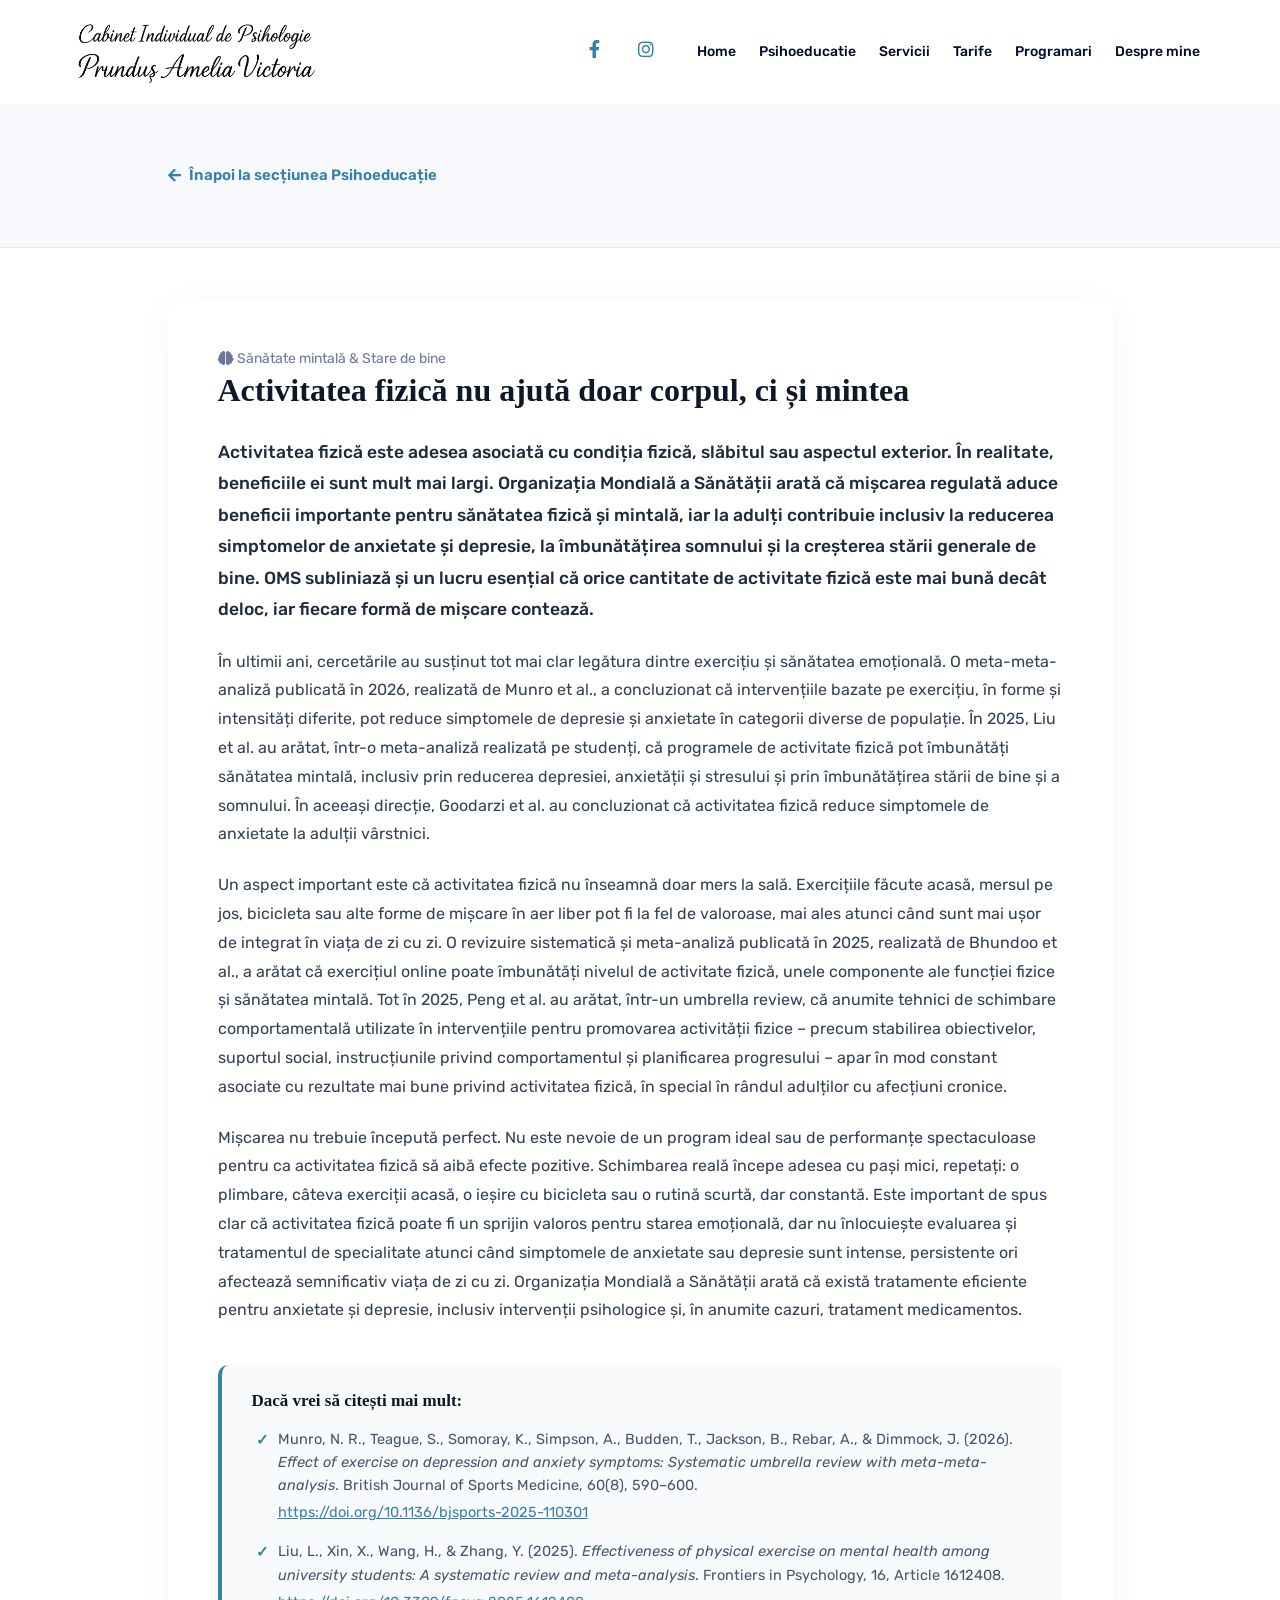
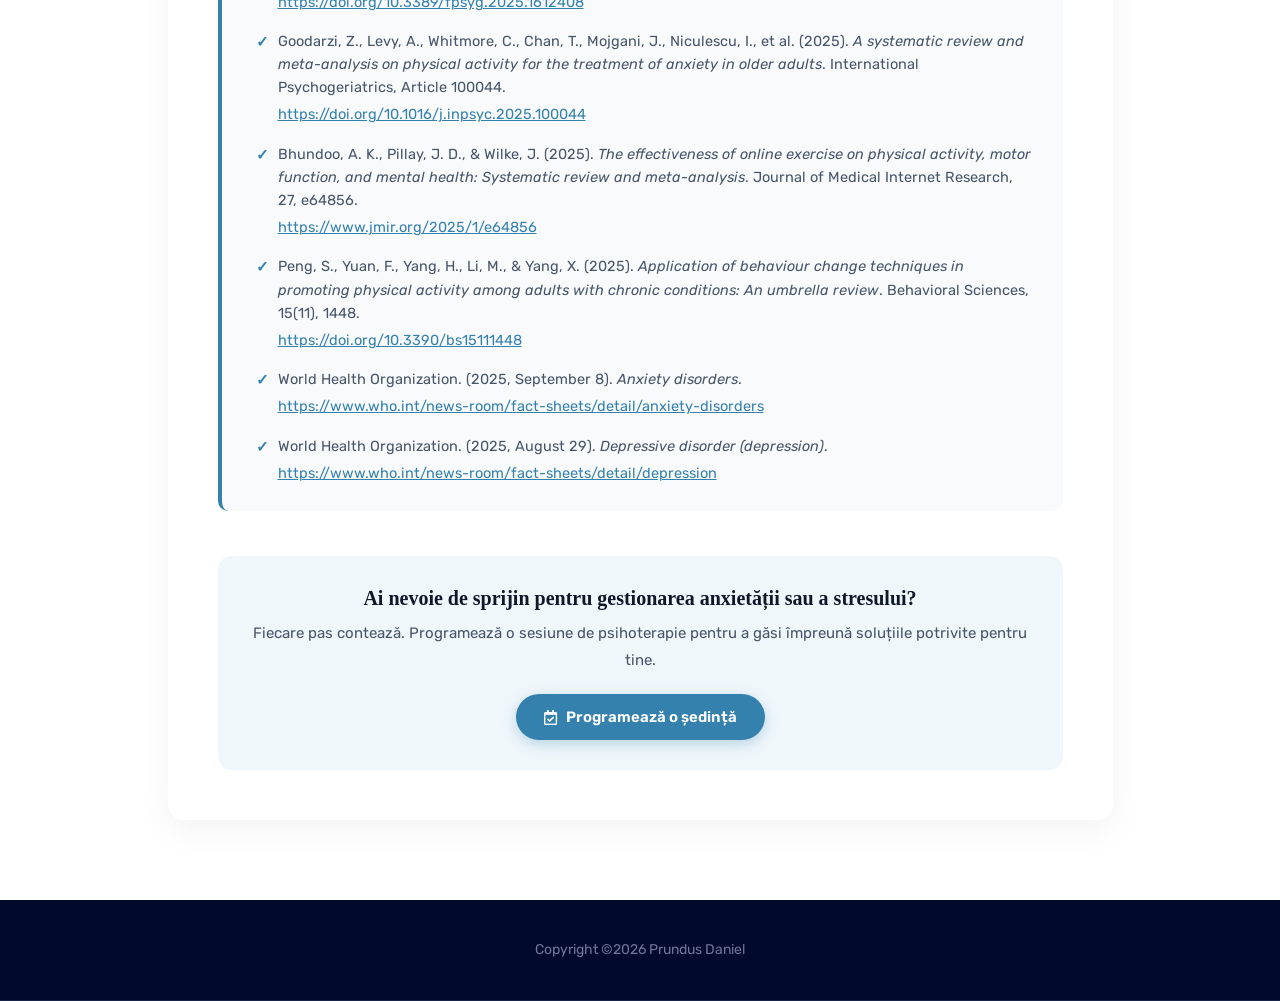
==== articol-activitatea-fizica.html @ 0ce9a69b "Update Psihoeducatie: replace placeholder articles with new article summary and create full article " ====
<!DOCTYPE html>
<html class="js_active vc_desktop vc_transform vc_transform" lang="ro">

<head>
  <meta charset="utf-8" />
  <meta content="width=device-width, initial-scale=1" name="viewport" />
  <title>Activitatea fizică nu ajută doar corpul, ci și mintea | Prunduș Amelia</title>
  <meta name="description" content="Află cum activitatea fizică susține sănătatea mintală, reducând anxietatea și depresia conform celor mai recente cercetări și recomandărilor OMS." />

  <link href="https://fonts.googleapis.com/css2?family=Dancing+Script:wght@400;500;600;700&family=Rubik:wght@400;500;600;700&display=swap" rel="stylesheet" />
  <link href="css/bootstrap.min.css" media="all" rel="stylesheet" type="text/css" />
  <link href="https://cdnjs.cloudflare.com/ajax/libs/font-awesome/5.15.4/css/all.min.css" media="all" rel="stylesheet" type="text/css" />
  <link href="css/default.css" media="all" rel="stylesheet" type="text/css" />
  <link href="css/main.css" media="all" rel="stylesheet" type="text/css" />
  <link href="css/style.css" media="all" rel="stylesheet" type="text/css" />
  <link href="css/responsive.css" media="all" rel="stylesheet" type="text/css" />
  <link href="css/custom.css" media="all" rel="stylesheet" type="text/css" />

  <style>
    .article-page-header {
      background: #f7f9fc;
      padding: 60px 0 40px 0;
      border-bottom: 1px solid #e2e8f0;
    }
    .article-back-link {
      display: inline-flex;
      align-items: center;
      gap: 8px;
      color: #3481ad;
      font-weight: 600;
      font-size: 15px;
      margin-bottom: 20px;
      text-decoration: none;
      transition: color 0.2s ease;
    }
    .article-back-link:hover {
      color: #205574;
      text-decoration: underline;
    }
    .article-single-card {
      background: #ffffff;
      border-radius: 16px;
      padding: 50px;
      box-shadow: 0 10px 35px rgba(0, 0, 0, 0.05);
      margin: 50px 0 80px 0;
    }
    .article-single-title {
      font-size: 32px;
      font-weight: 700;
      color: #0f172a;
      line-height: 1.35;
      margin-bottom: 25px;
    }
    .article-content p {
      font-size: 16px;
      line-height: 1.8;
      color: #334155;
      margin-bottom: 22px;
    }
    .article-content .article-lead {
      font-size: 17.5px;
      font-weight: 500;
      color: #1e293b;
      line-height: 1.8;
    }
    .article-references-box {
      margin-top: 40px;
      padding: 26px 30px;
      background: #f8fafc;
      border-left: 4px solid #3481ad;
      border-radius: 10px;
    }
    .article-references-box h5 {
      font-size: 17px;
      font-weight: 700;
      color: #0f172a;
      margin-bottom: 16px;
    }
    .article-references-box ul {
      list-style: none;
      padding-left: 0;
      margin: 0;
    }
    .article-references-box li {
      position: relative;
      padding-left: 26px;
      margin-bottom: 16px;
      font-size: 14.5px;
      line-height: 1.6;
      color: #475569;
    }
    .article-references-box li:last-child {
      margin-bottom: 0;
    }
    .article-references-box li::before {
      content: "✓";
      position: absolute;
      left: 4px;
      top: 0;
      color: #3481ad;
      font-weight: 700;
      font-size: 15px;
    }
    .article-references-box a {
      color: #3481ad;
      word-break: break-all;
      text-decoration: underline;
      display: block;
      margin-top: 4px;
    }
    .article-references-box a:hover {
      color: #205574;
    }
    .article-cta-box {
      margin-top: 45px;
      padding: 30px;
      background: #f0f7fb;
      border-radius: 14px;
      text-align: center;
    }
    .article-cta-box h4 {
      font-size: 20px;
      font-weight: 700;
      color: #0f172a;
      margin-bottom: 10px;
    }
    .article-cta-box p {
      font-size: 15px;
      color: #475569;
      margin-bottom: 20px;
    }
    @media (max-width: 767px) {
      .article-single-card {
        padding: 28px 20px;
        margin: 30px 0 50px 0;
      }
      .article-single-title {
        font-size: 24px;
      }
      .article-content p {
        font-size: 15px;
      }
      .article-references-box {
        padding: 20px 16px;
      }
    }
  </style>
</head>

<body>
  <!-- Header -->
  <header>
    <div class="header-area" id="header-sticky">
      <div class="container">
        <div class="row">
          <div class="col-xl-3 col-lg-4 col-md-5 d-flex align-items-center">
            <div class="logo">
              <a class="standard-logo" href="index.html">
                <img alt="Logo Cabinet" src="img/logo_cabinet.png" />
              </a>
              <a class="retina-logo" href="index.html">
                <img alt="Logo Cabinet" src="img/logo_cabinet.png" />
              </a>
            </div>
          </div>
          <div class="col-xl-9 d-none d-xl-block">
            <div class="main-menu text-right">
              <nav id="mobile-menu" style="display: block;">
                <div class="menu-main-menu-container">
                  <ul class="main-nav" id="menu-main-menu">
                    <li class="menu-item nav-item social-nav-item">
                      <a class="nav-link social-nav-link" href="https://www.facebook.com/psiholog.prundus.amelia"
                        target="_blank" rel="noopener noreferrer" title="Facebook">
                        <i class="fab fa-facebook-f"></i>
                      </a>
                    </li>
                    <li class="menu-item nav-item social-nav-item">
                      <a class="nav-link social-nav-link" href="https://www.instagram.com/psiholog_prundus/"
                        target="_blank" rel="noopener noreferrer" title="Instagram">
                        <i class="fab fa-instagram"></i>
                      </a>
                    </li>
                    <li class="menu-item nav-item"><a class="nav-link" href="index.html#home">Home</a></li>
                    <li class="menu-item nav-item"><a class="nav-link" href="index.html#psihoeducatie">Psihoeducatie</a></li>
                    <li class="menu-item nav-item"><a class="nav-link" href="index.html#services">Servicii</a></li>
                    <li class="menu-item nav-item"><a class="nav-link" href="index.html#tarife">Tarife</a></li>
                    <li class="menu-item nav-item"><a class="nav-link" href="index.html#contact">Programari</a></li>
                    <li class="menu-item nav-item"><a class="nav-link" href="index.html#about">Despre mine</a></li>
                  </ul>
                </div>
              </nav>
            </div>
          </div>
        </div>
      </div>
    </div>
  </header>

  <!-- Article Breadcrumb Header -->
  <div class="article-page-header">
    <div class="container">
      <div class="row">
        <div class="col-xl-10 offset-xl-1 col-lg-12">
          <a href="index.html#psihoeducatie" class="article-back-link">
            <i class="fas fa-arrow-left"></i> Înapoi la secțiunea Psihoeducație
          </a>
        </div>
      </div>
    </div>
  </div>

  <!-- Article Body -->
  <main class="container">
    <div class="row">
      <div class="col-xl-10 offset-xl-1 col-lg-12">
        <article class="article-single-card">
          <span class="psiho-article-badge"><i class="fas fa-brain"></i> Sănătate mintală & Stare de bine</span>
          <h1 class="article-single-title">Activitatea fizică nu ajută doar corpul, ci și mintea</h1>

          <div class="article-content">
            <p class="article-lead">Activitatea fizică este adesea asociată cu condiția fizică, slăbitul sau aspectul exterior. În realitate, beneficiile ei sunt mult mai largi. Organizația Mondială a Sănătății arată că mișcarea regulată aduce beneficii importante pentru sănătatea fizică și mintală, iar la adulți contribuie inclusiv la reducerea simptomelor de anxietate și depresie, la îmbunătățirea somnului și la creșterea stării generale de bine. OMS subliniază și un lucru esențial că orice cantitate de activitate fizică este mai bună decât deloc, iar fiecare formă de mișcare contează.</p>

            <p>În ultimii ani, cercetările au susținut tot mai clar legătura dintre exercițiu și sănătatea emoțională. O meta-meta-analiză publicată în 2026, realizată de Munro et al., a concluzionat că intervențiile bazate pe exercițiu, în forme și intensități diferite, pot reduce simptomele de depresie și anxietate în categorii diverse de populație. În 2025, Liu et al. au arătat, într-o meta-analiză realizată pe studenți, că programele de activitate fizică pot îmbunătăți sănătatea mintală, inclusiv prin reducerea depresiei, anxietății și stresului și prin îmbunătățirea stării de bine și a somnului. În aceeași direcție, Goodarzi et al. au concluzionat că activitatea fizică reduce simptomele de anxietate la adulții vârstnici.</p>

            <p>Un aspect important este că activitatea fizică nu înseamnă doar mers la sală. Exercițiile făcute acasă, mersul pe jos, bicicleta sau alte forme de mișcare în aer liber pot fi la fel de valoroase, mai ales atunci când sunt mai ușor de integrat în viața de zi cu zi. O revizuire sistematică și meta-analiză publicată în 2025, realizată de Bhundoo et al., a arătat că exercițiul online poate îmbunătăți nivelul de activitate fizică, unele componente ale funcției fizice și sănătatea mintală. Tot în 2025, Peng et al. au arătat, într-un umbrella review, că anumite tehnici de schimbare comportamentală utilizate în intervențiile pentru promovarea activității fizice – precum stabilirea obiectivelor, suportul social, instrucțiunile privind comportamentul și planificarea progresului – apar în mod constant asociate cu rezultate mai bune privind activitatea fizică, în special în rândul adulților cu afecțiuni cronice.</p>

            <p>Mișcarea nu trebuie începută perfect. Nu este nevoie de un program ideal sau de performanțe spectaculoase pentru ca activitatea fizică să aibă efecte pozitive. Schimbarea reală începe adesea cu pași mici, repetați: o plimbare, câteva exerciții acasă, o ieșire cu bicicleta sau o rutină scurtă, dar constantă. Este important de spus clar că activitatea fizică poate fi un sprijin valoros pentru starea emoțională, dar nu înlocuiește evaluarea și tratamentul de specialitate atunci când simptomele de anxietate sau depresie sunt intense, persistente ori afectează semnificativ viața de zi cu zi. Organizația Mondială a Sănătății arată că există tratamente eficiente pentru anxietate și depresie, inclusiv intervenții psihologice și, în anumite cazuri, tratament medicamentos.</p>

            <div class="article-references-box">
              <h5>Dacă vrei să citești mai mult:</h5>
              <ul>
                <li>
                  Munro, N. R., Teague, S., Somoray, K., Simpson, A., Budden, T., Jackson, B., Rebar, A., & Dimmock, J. (2026). <em>Effect of exercise on depression and anxiety symptoms: Systematic umbrella review with meta-meta-analysis</em>. British Journal of Sports Medicine, 60(8), 590–600.
                  <a href="https://doi.org/10.1136/bjsports-2025-110301" target="_blank" rel="noopener noreferrer">https://doi.org/10.1136/bjsports-2025-110301</a>
                </li>
                <li>
                  Liu, L., Xin, X., Wang, H., & Zhang, Y. (2025). <em>Effectiveness of physical exercise on mental health among university students: A systematic review and meta-analysis</em>. Frontiers in Psychology, 16, Article 1612408.
                  <a href="https://doi.org/10.3389/fpsyg.2025.1612408" target="_blank" rel="noopener noreferrer">https://doi.org/10.3389/fpsyg.2025.1612408</a>
                </li>
                <li>
                  Goodarzi, Z., Levy, A., Whitmore, C., Chan, T., Mojgani, J., Niculescu, I., et al. (2025). <em>A systematic review and meta-analysis on physical activity for the treatment of anxiety in older adults</em>. International Psychogeriatrics, Article 100044.
                  <a href="https://doi.org/10.1016/j.inpsyc.2025.100044" target="_blank" rel="noopener noreferrer">https://doi.org/10.1016/j.inpsyc.2025.100044</a>
                </li>
                <li>
                  Bhundoo, A. K., Pillay, J. D., & Wilke, J. (2025). <em>The effectiveness of online exercise on physical activity, motor function, and mental health: Systematic review and meta-analysis</em>. Journal of Medical Internet Research, 27, e64856.
                  <a href="https://www.jmir.org/2025/1/e64856" target="_blank" rel="noopener noreferrer">https://www.jmir.org/2025/1/e64856</a>
                </li>
                <li>
                  Peng, S., Yuan, F., Yang, H., Li, M., & Yang, X. (2025). <em>Application of behaviour change techniques in promoting physical activity among adults with chronic conditions: An umbrella review</em>. Behavioral Sciences, 15(11), 1448.
                  <a href="https://doi.org/10.3390/bs15111448" target="_blank" rel="noopener noreferrer">https://doi.org/10.3390/bs15111448</a>
                </li>
                <li>
                  World Health Organization. (2025, September 8). <em>Anxiety disorders</em>.
                  <a href="https://www.who.int/news-room/fact-sheets/detail/anxiety-disorders" target="_blank" rel="noopener noreferrer">https://www.who.int/news-room/fact-sheets/detail/anxiety-disorders</a>
                </li>
                <li>
                  World Health Organization. (2025, August 29). <em>Depressive disorder (depression)</em>.
                  <a href="https://www.who.int/news-room/fact-sheets/detail/depression" target="_blank" rel="noopener noreferrer">https://www.who.int/news-room/fact-sheets/detail/depression</a>
                </li>
              </ul>
            </div>

            <div class="article-cta-box">
              <h4>Ai nevoie de sprijin pentru gestionarea anxietății sau a stresului?</h4>
              <p>Fiecare pas contează. Programează o sesiune de psihoterapie pentru a găsi împreună soluțiile potrivite pentru tine.</p>
              <a href="index.html#contact" class="btn-programeaza">
                <i class="far fa-calendar-check"></i> Programează o ședință
              </a>
            </div>
          </div>
        </article>
      </div>
    </div>
  </main>

  <!-- Footer -->
  <footer class="footer-area">
    <div class="copyright_area secondary-bg">
      <div class="container">
        <div class="copyright-wrap">
          <div class="row">
            <div class="col-12">
              <div class="copyright__text pt-35 pb-35 text-center">
                <p>Copyright ©2026 Prundus Daniel</p>
              </div>
            </div>
          </div>
        </div>
      </div>
    </div>
  </footer>
</body>

</html>
---- css/default.css ----
/* Deafult Margin & Padding */
/*-- Margin Top --*/
.mt-5 {
	margin-top: 5px;
}
.mt-10 {
	margin-top: 10px;
}
.mt-15 {
	margin-top: 15px;
}
.mt-20 {
	margin-top: 20px;
}
.mt-25 {
	margin-top: 25px;
}
.mt-30 {
	margin-top: 30px;
}
.mt-35 {
	margin-top: 35px;
}
.mt-40 {
	margin-top: 40px;
}
.mt-45 {
	margin-top: 45px;
}
.mt-50 {
	margin-top: 50px;
}
.mt-55 {
	margin-top: 55px;
}
.mt-60 {
	margin-top: 60px;
}
.mt-65 {
	margin-top: 65px;
}
.mt-70 {
	margin-top: 70px;
}
.mt-75 {
	margin-top: 75px;
}
.mt-80 {
	margin-top: 80px;
}
.mt-85 {
	margin-top: 85px;
}
.mt-90 {
	margin-top: 90px;
}
.mt-95 {
	margin-top: 95px;
}
.mt-100 {
	margin-top: 100px;
}
.mt-105 {
	margin-top: 105px;
}
.mt-110 {
	margin-top: 110px;
}
.mt-115 {
	margin-top: 115px;
}
.mt-120 {
	margin-top: 120px;
}
.mt-125 {
	margin-top: 125px;
}
.mt-130 {
	margin-top: 130px;
}
.mt-135 {
	margin-top: 135px;
}
.mt-140 {
	margin-top: 140px;
}
.mt-145 {
	margin-top: 145px;
}
.mt-150 {
	margin-top: 150px;
}
.mt-155 {
	margin-top: 155px;
}
.mt-160 {
	margin-top: 160px;
}
.mt-165 {
	margin-top: 165px;
}
.mt-170 {
	margin-top: 170px;
}
.mt-175 {
	margin-top: 175px;
}
.mt-180 {
	margin-top: 180px;
}
.mt-185 {
	margin-top: 185px;
}
.mt-190 {
	margin-top: 190px;
}
.mt-195 {
	margin-top: 195px;
}
.mt-200 {
	margin-top: 200px;
}
/*-- Margin Bottom --*/

.mb-5 {
	margin-bottom: 5px;
}
.mb-10 {
	margin-bottom: 10px;
}
.mb-15 {
	margin-bottom: 15px;
}
.mb-20 {
	margin-bottom: 20px;
}
.mb-25 {
	margin-bottom: 25px;
}
.mb-30 {
	margin-bottom: 30px;
}
.mb-35 {
	margin-bottom: 35px;
}
.mb-40 {
	margin-bottom: 40px;
}
.mb-45 {
	margin-bottom: 45px;
}
.mb-50 {
	margin-bottom: 50px;
}
.mb-55 {
	margin-bottom: 55px;
}
.mb-60 {
	margin-bottom: 60px;
}
.mb-65 {
	margin-bottom: 65px;
}
.mb-70 {
	margin-bottom: 70px;
}
.mb-75 {
	margin-bottom: 75px;
}
.mb-80 {
	margin-bottom: 80px;
}
.mb-85 {
	margin-bottom: 85px;
}
.mb-90 {
	margin-bottom: 90px;
}
.mb-95 {
	margin-bottom: 95px;
}
.mb-100 {
	margin-bottom: 100px;
}
.mb-105 {
	margin-bottom: 105px;
}
.mb-110 {
	margin-bottom: 110px;
}
.mb-115 {
	margin-bottom: 115px;
}
.mb-120 {
	margin-bottom: 120px;
}
.mb-125 {
	margin-bottom: 125px;
}
.mb-130 {
	margin-bottom: 130px;
}
.mb-135 {
	margin-bottom: 135px;
}
.mb-140 {
	margin-bottom: 140px;
}
.mb-145 {
	margin-bottom: 145px;
}
.mb-150 {
	margin-bottom: 150px;
}
.mb-155 {
	margin-bottom: 155px;
}
.mb-160 {
	margin-bottom: 160px;
}
.mb-165 {
	margin-bottom: 165px;
}
.mb-170 {
	margin-bottom: 170px;
}
.mb-175 {
	margin-bottom: 175px;
}
.mb-180 {
	margin-bottom: 180px;
}
.mb-185 {
	margin-bottom: 185px;
}
.mb-190 {
	margin-bottom: 190px;
}
.mb-195 {
	margin-bottom: 195px;
}
.mb-200 {
	margin-bottom: 200px;
}
/*-- Padding Top --*/

.pt-5 {
	padding-top: 5px;
}
.pt-10 {
	padding-top: 10px;
}
.pt-15 {
	padding-top: 15px;
}
.pt-20 {
	padding-top: 20px;
}
.pt-25 {
	padding-top: 25px;
}
.pt-30 {
	padding-top: 30px;
}
.pt-35 {
	padding-top: 35px;
}
.pt-40 {
	padding-top: 40px;
}
.pt-45 {
	padding-top: 45px;
}
.pt-50 {
	padding-top: 50px;
}
.pt-55 {
	padding-top: 55px;
}
.pt-60 {
	padding-top: 60px;
}
.pt-65 {
	padding-top: 65px;
}
.pt-70 {
	padding-top: 70px;
}
.pt-75 {
	padding-top: 75px;
}
.pt-80 {
	padding-top: 80px;
}
.pt-85 {
	padding-top: 85px;
}
.pt-90 {
	padding-top: 90px;
}
.pt-95 {
	padding-top: 95px;
}
.pt-100 {
	padding-top: 100px;
}
.pt-105 {
	padding-top: 105px;
}
.pt-110 {
	padding-top: 110px;
}
.pt-115 {
	padding-top: 115px;
}
.pt-120 {
	padding-top: 120px;
}
.pt-125 {
	padding-top: 125px;
}
.pt-130 {
	padding-top: 130px;
}
.pt-135 {
	padding-top: 135px;
}
.pt-140 {
	padding-top: 140px;
}
.pt-145 {
	padding-top: 145px;
}
.pt-150 {
	padding-top: 150px;
}
.pt-155 {
	padding-top: 155px;
}
.pt-160 {
	padding-top: 160px;
}
.pt-165 {
	padding-top: 165px;
}
.pt-170 {
	padding-top: 170px;
}
.pt-175 {
	padding-top: 175px;
}
.pt-180 {
	padding-top: 180px;
}
.pt-185 {
	padding-top: 185px;
}
.pt-190 {
	padding-top: 190px;
}
.pt-195 {
	padding-top: 195px;
}
.pt-200 {
	padding-top: 200px;
}
.pt-280 {
	padding-top: 280px;
}
/*-- Padding Bottom --*/

.pb-5 {
	padding-bottom: 5px;
}
.pb-10 {
	padding-bottom: 10px;
}
.pb-15 {
	padding-bottom: 15px;
}
.pb-20 {
	padding-bottom: 20px;
}
.pb-25 {
	padding-bottom: 25px;
}
.pb-30 {
	padding-bottom: 30px;
}
.pb-35 {
	padding-bottom: 35px;
}
.pb-40 {
	padding-bottom: 40px;
}
.pb-45 {
	padding-bottom: 45px;
}
.pb-50 {
	padding-bottom: 50px;
}
.pb-55 {
	padding-bottom: 55px;
}
.pb-60 {
	padding-bottom: 60px;
}
.pb-65 {
	padding-bottom: 65px;
}
.pb-70 {
	padding-bottom: 70px;
}
.pb-75 {
	padding-bottom: 75px;
}
.pb-80 {
	padding-bottom: 80px;
}
.pb-85 {
	padding-bottom: 85px;
}
.pb-90 {
	padding-bottom: 90px;
}
.pb-95 {
	padding-bottom: 95px;
}
.pb-100 {
	padding-bottom: 100px;
}
.pb-105 {
	padding-bottom: 105px;
}
.pb-110 {
	padding-bottom: 110px;
}
.pb-115 {
	padding-bottom: 115px;
}
.pb-120 {
	padding-bottom: 120px;
}
.pb-125 {
	padding-bottom: 125px;
}
.pb-130 {
	padding-bottom: 130px;
}
.pb-135 {
	padding-bottom: 135px;
}
.pb-140 {
	padding-bottom: 140px;
}
.pb-145 {
	padding-bottom: 145px;
}
.pb-150 {
	padding-bottom: 150px;
}
.pb-155 {
	padding-bottom: 155px;
}
.pb-160 {
	padding-bottom: 160px;
}
.pb-165 {
	padding-bottom: 165px;
}
.pb-170 {
	padding-bottom: 170px;
}
.pb-175 {
	padding-bottom: 175px;
}
.pb-180 {
	padding-bottom: 180px;
}
.pb-185 {
	padding-bottom: 185px;
}
.pb-190 {
	padding-bottom: 190px;
}
.pb-195 {
	padding-bottom: 195px;
}
.pb-200 {
	padding-bottom: 200px;
}



/*-- Padding Left --*/
.pl-0 {
	padding-left: 0px;
}
.pl-5 {
	padding-left: 5px;
}
.pl-10 {
	padding-left: 10px;
}
.pl-15 {
	padding-left: 15px;
}
.pl-20{
	padding-left: 20px;
}
.pl-25 {
	padding-left: 35px;
}
.pl-30 {
	padding-left: 30px;
}
.pl-35 {
	padding-left: 35px;
}

.pl-35 {
	padding-left: 35px;
}

.pl-40 {
	padding-left: 40px;
}

.pl-45 {
	padding-left: 45px;
}

.pl-50 {
	padding-left: 50px;
}

.pl-55 {
	padding-left: 55px;
}

.pl-60 {
	padding-left: 60px;
}
.pl-65 {
	padding-left: 65px;
}
.pl-70 {
	padding-left: 70px;
}
.pl-75 {
	padding-left: 75px;
}
.pl-80 {
	padding-left: 80px;
}
.pl-85 {
	padding-left: 80px;
}
.pl-90 {
	padding-left: 90px;
}
.pl-95 {
	padding-left: 95px;
}
.pl-100 {
	padding-left: 100px;
}


/*-- Padding Right --*/
.pr-0 {
	padding-right: 0px;
}
.pr-5 {
	padding-right: 5px;
}
.pr-10 {
	padding-right: 10px;
}
.pr-15 {
	padding-right: 15px;
}
.pr-20{
	padding-right: 20px;
}
.pr-25 {
	padding-right: 35px;
}
.pr-30 {
	padding-right: 30px;
}
.pr-35 {
	padding-right: 35px;
}

.pr-35 {
	padding-right: 35px;
}

.pr-40 {
	padding-right: 40px;
}

.pr-45 {
	padding-right: 45px;
}

.pr-50 {
	padding-right: 50px;
}

.pr-55 {
	padding-right: 55px;
}

.pr-60 {
	padding-right: 60px;
}
.pr-65 {
	padding-right: 65px;
}
.pr-70 {
	padding-right: 70px;
}
.pr-75 {
	padding-right: 75px;
}
.pr-80 {
	padding-right: 80px;
}
.pr-85 {
	padding-right: 80px;
}
.pr-90 {
	padding-right: 90px;
}
.pr-95 {
	padding-right: 95px;
}
.pr-100 {
	padding-right: 100px;
}

/* font weight */
.f-700{font-weight: 700;}
.f-600{font-weight: 600;}
.f-500{font-weight: 500;}
.f-400{font-weight: 400;}
.f-300{font-weight: 300;}

/* Background Color */

.gray-bg {
	background: #f6f5ff;
}
.white-bg {
	background: #fff;
}
.black-bg {
	background: #222;
}
.theme-bg {
	background: #222;
}
.primary-bg {
	background: #3481ad;
}
.secondary-bg {
	background: #000a2d;
}
/* Color */

.white-color {
	color: #fff;
}
.black-color {
	color: #222;
}
.theme-color {
	color: #222;
}
.primary-color {
	color: #222;
}
/* black overlay */

[data-overlay] {
	position: relative;
}
[data-overlay]::before {
	background: #000 none repeat scroll 0 0;
	content: "";
	height: 100%;
	left: 0;
	position: absolute;
	top: 0;
	width: 100%;
	z-index: 1;
}
[data-overlay="3"]::before {
	opacity: 0.3;
}
[data-overlay="4"]::before {
	opacity: 0.4;
}
[data-overlay="5"]::before {
	opacity: 0.5;
}
[data-overlay="6"]::before {
	opacity: 0.6;
}
[data-overlay="7"]::before {
	opacity: 0.7;
}
[data-overlay="8"]::before {
	opacity: 0.8;
}
[data-overlay="9"]::before {
	opacity: 0.9;
}

.mr-15{
	margin-right: 15px;
}
---- css/main.css ----
/*
  Theme Name: Hobi - Personal Portfolio WordPress Theme
  Author: basictheme
  Support: basictheme400@gmail.com
  Description: Personal Portfolio WordPress Theme
  Version: 1.0
*/

/* CSS Index
-----------------------------------
1. Theme default css
2. header
3. slider
4. About
5. Services
6. skill
7.Portfolio
8. work
9. Education
10. team
11.contact
12. counter
13. testimonials
14. blog
15.Footer

*/

/* 1. Theme default css */
body {
	font-family: 'Rubik', sans-serif;
	font-weight: normal;
	font-style: normal;
	color: #6e7797;
	font-size: 14px;
}
.img {
	max-width: 100%;
	transition: all 0.3s ease-out 0s;
}
.btn.focus, .btn:focus {
	outline: 0;
	box-shadow: none;
}
.f-left {
	float: left
}
.f-right {
	float: right
}
.fix {
	overflow: hidden
}
a, .button {
	-webkit-transition: all 0.3s ease-out 0s;
	-moz-transition: all 0.3s ease-out 0s;
	-ms-transition: all 0.3s ease-out 0s;
	-o-transition: all 0.3s ease-out 0s;
	transition: all 0.3s ease-out 0s;
}
a:focus, .button:focus {
	text-decoration: none;
	outline: none;
}
a, button {
	color: #667286;
	outline: medium none;
}
a:focus, a:hover{
	color: #3481ad ;
	text-decoration: none;
}
button:focus, input:focus, input:focus, textarea, textarea:focus {
	outline: 0
}
.uppercase {
	text-transform: uppercase;
}
.capitalize {
	text-transform: capitalize;
}
h1, h2, h3, h4, h5, h6 {
	font-family: 'Rufina', serif;
	font-weight: normal;
	color: #000a2d;
	margin-top: 0px;
	font-style: normal;
	font-weight: 700;
	text-transform: normal;
}

h1 a, h2 a, h3 a, h4 a, h5 a, h6 a {
	color: inherit;
}

h1 {
	font-size: 45px;
} 

h2 {
	font-size: 35px;
}
h3 {
	font-size: 28px;
}
h4 {
	font-size: 22px;
}
h5 {
	font-size: 18px;
}
h6 {
	font-size: 16px;
}
ul {
	margin: 0px;
	padding: 0px;
}
p {
	font-size: 14px;
	font-weight: normal;
	line-height: 30px;
	color: #6e7797;
	margin-bottom: 15px;
}
hr {
	border-bottom: 1px solid #eceff8;
	border-top: 0 none;
	margin: 30px 0;
	padding: 0;
}
label {
	color: #7e7e7e;
	cursor: pointer;
	font-size: 14px;
	font-weight: 400;
}
*::-moz-selection {
	background: #d6b161;
	color: #fff;
	text-shadow: none;
}
::-moz-selection {
	background: #444;
	color: #fff;
	text-shadow: none;
}
::selection {
	background: #444;
	color: #fff;
	text-shadow: none;
}
*::-moz-placeholder {
	color: #555555;
	font-size: 14px;
	opacity: 1;
}

*::placeholder {
	color: #555555;
	font-size: 14px;
	opacity: 1;
}
.theme-overlay {
	position: relative
}
.theme-overlay::before {
	background: #1696e7 none repeat scroll 0 0;
	content: "";
	height: 100%;
	left: 0;
	opacity: 0.6;
	position: absolute;
	top: 0;
	width: 100%;
}

.separator {
	border-top: 1px solid #f2f2f2
}
/* button style */
.btn {
	-moz-user-select: none;
	background: #3481ad none repeat scroll 0 0;
	border: medium none;
	border-radius: 30px;
	color: #fff;
	cursor: pointer;
	display: inline-block;
	font-size: 14px;
	font-weight: 500;
	letter-spacing: 1px;
	line-height: 1;
	margin-bottom: 0;
	padding: 20px 50px;
	text-align: center;
	text-transform: uppercase;
	touch-action: manipulation;
	transition: all 0.3s ease 0s;
	vertical-align: middle;
	white-space: nowrap;
	border: 2px solid transparent;
}
.btn:hover {
	background: none;
	color: #79819e;
	border-color: #e5e9ff;
}
.btn-other {
	background: transparent;
	color: #79819e;
	border: medium none;
	border-radius: 30px;
	cursor: pointer;
	display: inline-block;
	font-size: 14px;
	font-weight: 500;
	letter-spacing: 1px;
	line-height: 1;
	margin-bottom: 0;
	padding: 20px 50px;
	text-align: center;
	text-transform: uppercase;
	touch-action: manipulation;
	transition: all 0.3s ease 0s;
	vertical-align: middle;
	white-space: nowrap;
	border: 2px solid #e5e9ff;
}
.btn-other:hover {
	background: #3481ad;
	color: #fff;
	border-color: #3481ad;
}
.btn-border {
	background: transparent;
	color: #79819e;
	border: medium none;
	border-radius: 30px;
	cursor: pointer;
	display: inline-block;
	font-size: 14px;
	font-weight: 500;
	letter-spacing: 1px;
	line-height: 1;
	margin-bottom: 0;
	padding: 20px 50px;
	text-align: center;
	text-transform: uppercase;
	touch-action: manipulation;
	transition: all 0.3s ease 0s;
	vertical-align: middle;
	white-space: nowrap;
	border: 2px solid #e5e9ff;
	color: #79819e;
}
.btn-border:hover {
	background: #3481ad;
	border-color: #3481ad;
	color: #fff;
}
.breadcrumb>.active {
	color: #888;
}

/* scrollUp */

#scrollUp {
	background: #3481ad;
	height: 50px;
	width: 50px;
	right: 50px;
	bottom: 77px;
	color: #fff;
	font-size: 20px;
	text-align: center;
	border-radius: 50%;
	font-size: 20px;
	line-height: 48px;
}

#scrollUp:hover {
	background: #0B1B3D;
}

/* 2. header */
.header-area {
	padding: 0 135px;
}
.header-sticky {
	position: fixed;
	top: 0;
	background: #fff;
	z-index: 9999;
	right: 0;
	left: 0;
	width: 100%;
	transition: .4s;
	box-shadow: 0 0 60px 0 rgba(0, 0, 0, .07);
	animation: 300ms ease-in-out 0s normal none 1 running fadeInDown;
}
.bar {
	height: 50px;
	width: 50px;
	box-shadow: 0px 8px 16px 0px rgba(255, 194, 200, 0.3);
	text-align: center;
	line-height: 50px;
	border-radius: 50%;
	font-size: 14px;
	color: #3481ad;
	margin-left: 20px;
	cursor: pointer;
}
/* Main menu */
.hobi-nav {
	margin-bottom: 0;
}
.main-menu ul li {
	display: inline-block;
	position: relative;
}
.main-menu ul > li > a::before,
.hobi-nav li > a::before,
.nav-link::before {
	position: absolute;
	content: "";
	left: 0;
	bottom: 20px;
	background: #3481ad;
	height: 2px;
	width: 0;
	transition: .3s;
}
.main-menu div > ul > li:hover > a::before {
	width: 100%;
}
.main-menu div > ul > li > a.active::before,
.main-menu ul > li > a.active::before,
.hobi-nav li > a.active::before,
.nav-link.active::before {
	width: 100%;
}
.main-menu ul li a {
	display: block;
	font-size: 14px;
	color: #000a2d;
	font-weight: 500;
	padding: 45px 18px;
	line-height: 1;
}
.main-menu nav ul > li .submenu {
	background: #ffffff;
	box-shadow: 0 6px 12px rgba(0, 0, 0, 0.176);
	left: 0;
	opacity: 0;
	position: absolute;
	top: 120%;
	transition: all 0.3s ease 0s;
	visibility: hidden;
	min-width: 250px;
	z-index: 9;
	padding: 20px 0;
	border-bottom: 5px solid #3481ad;
	text-align: left;
}
.main-menu ul {
     margin: 0;
}
.main-menu nav ul > li:hover > .submenu {
     opacity: 1;
     visibility: visible;
     top: 100%;
}
.main-menu nav ul > li .submenu li {
     margin: 0;
     display: block;
}
.main-menu nav ul > li .submenu li a {
	color: #5d6265;
	background: none;
	font-size: 14px;
	padding: 10px 30px;
	font-weight: 500;
}
.main-menu nav ul > li .submenu li:hover > a {
     color: #3481ad;
}
.main-menu nav ul > li .submenu li >  .submenu{
     left: 100%;
     top: 0;
}
.main-menu nav ul > li.menu-last .submenu {
     left: auto;
     right: 0;
}
.main-menu nav ul > li.menu-last .submenu li >  .submenu {
     left: auto;
     right: 100%;
}
/*single-slider start*/
div.single-slider {
	min-height: 830px;
}
.slider-btn a {
	margin-right: 20px;
	margin-bottom: 10px;
	display: inline-block;
}
.video-btn i {
	font-size: 14px;
	height: 60px;
	width: 60px;
	text-align: center;
	line-height: 60px;
	box-shadow: 0px 8px 16px 0px rgba(255, 194, 200, 0.3);
	border-radius: 50%;
	color: #3481ad;
	margin: 0 20px;
	margin-left: 0;
	transition: .3s;
	-webkit-transition: .3s;
	-moz-transition: .3s;
	-ms-transition: .3s;
	-o-transition: .3s;
}
.video-btn-link:hover .video-btn i{
	background: #3481ad;
	color: #fff;
}
.video-btn>span {
	text-transform: uppercase;
	font-size: 14px;
	font-weight: 500;
	color: #3481ad;
}
/* 3. slider */
.slider-content > span {
	font-size: 20px;
	color: #3481ad;
	display: block;
	margin-bottom: 30px;
}
.slider-content h2 {
	font-size: 90px;
	line-height: 1.1;
	margin-bottom: 15px;
}
.slider-content p {
	font-size: 20px;
	color: #6e7797;
	margin-bottom: 33px;
}
.more-btn,.video-btn-link {
	display: inline-block;
}
.slider-thumb {
	position: absolute;
	right: 0;
	bottom: 0;
}
/* .slider-thumb::before - Disabled red animated circle
.slider-thumb::before {
	position: absolute;
	content: "";
	left: -58px;
	bottom: -142px;
	width: 785px;
	height: 785px;
	background: #3481ad;
	border-radius: 62% 47% 82% 35% / 45% 45% 80% 66%;
	will-change: border-radius, transform, opacity;
	animation: sliderShape 5s linear infinite;
	display: block;
	z-index: -1;
	-webkit-animation: sliderShape 5s linear infinite;
}
*/
@keyframes sliderShape{
  0%,100%{
  border-radius: 42% 58% 70% 30% / 45% 45% 55% 55%;
    transform: translate3d(0,0,0) rotateZ(0.01deg);
  }
  34%{
      border-radius: 70% 30% 46% 54% / 30% 29% 71% 70%;
    transform:  translate3d(0,5px,0) rotateZ(0.01deg);
  }
  50%{
    transform: translate3d(0,0,0) rotateZ(0.01deg);
  }
  67%{
    border-radius: 100% 60% 60% 100% / 100% 100% 60% 60% ;
    transform: translate3d(0,-3px,0) rotateZ(0.01deg);
  }
}
/*single-slider end*/

/*section-header start*/
.section-header span {
	font-size: 14px;
	color: #3481ad;
	margin-bottom: 25px;
	display: block;
}
.section-header h2 {
	font-size: 70px;
	margin-bottom: 0;
	line-height: 1.3;
}
.header-btn {
	padding-right: 32px;
	padding-left: 32px;
}
/*section-header end */

/* 4. About */
.about-right p {
	font-size: 14px;
	color: #6e7797;
	line-height: 26px;
	margin-bottom: 32px;
}
.single-border {
	border: 1px solid #f0ecff;
	width: 100%;
	margin-top: 115px;
}
/*About end*/

/* 5. Services */
.service-img {
	height: 80px;
	width: 80px;
	margin-bottom: 35px;
}
.service-img img {
	width: 100%;
	height: 100%;
}
.services-body {
	padding: 50px 44px 50px 50px;
	border: 8px solid#f7f8ff;
	transition: .3s;
}
.services-content h4 {
	font-size: 24px;
	margin-bottom: 11px;
}
.services-content p {
	margin-bottom: 25px;
	line-height: 26px;
}
.services-icon li i {
	color: #3481ad;
	font-size: 14px;
	float: left;
	width: 35px;
}
.services-icon li span {
	display: block;
	overflow: hidden;
}
.services-icon {
	margin-bottom: 0;
}
.services-icon li {
	font-size: 14px;
	color: #6e7797;
	margin-bottom: 16px;
	display: flex;
	align-items: center;
}
.services-icon li:last-child {
	margin-bottom: 0;
}
/*Services End*/

/* 6. skill */
.skill-left {
	padding-right: 36px;
}
div.skill-left img {
	border: 12px solid #fff;
	box-shadow: 0px 16px 32px 0px rgba(167, 178, 219, 0.3);
	width: 100%;
}
.progress {
	background: #fff;
}
.progress-bar {
	background: #3481ad;
}
.progress-bar span {
	text-align: right;
	padding-right: 10px;
	font-weight: 500;
	font-family: 'Rubik', sans-serif;
}
.progress {
	background: #fff;
	border-radius: 0;
	height: 20px;
}
.bar-title h4 {
	font-family: 'Rubik', sans-serif;
	font-weight: 500;
	margin-bottom: 20px;
	font-size: 14px;
	color: #6e7797;
}
/*skill end*/

/* 7.Portfolio */
.button-group button {
	border: none;
	background: none;
	transition: .3s;
	font-size: 14px;
	margin: 0 15px;
	cursor: pointer;
	outline: none;
	color: #000a2d;
	font-weight: 500;
	position: relative;
}
.button-group button:hover {
	color: #3481ad;
}
.button-group button.active {
	color: #3481ad;
}
.button-group button:before {
	position: absolute;
	content: "";
	width: 0%;
	height: 2px;
	background: #3481ad;
	bottom: -17px;
	left: 0;
	transition: .3s;
}
.button-group button.active::before {
	width: 100%;
}

.button-group {
	border-bottom: 2px solid #f0ecff;
	padding-bottom: 15px;
}
.portfolio-item img {
	width: 100%;
}

.portfolio-item {
  position: relative;
}
.portfolio-item:hover  .portfolio-text{
	opacity: 1;
	visibility: visible;
	transform: translateY(0);
	-webkit-transform: translateY(0);
	-moz-transform: translateY(0);
	-ms-transform: translateY(0);
	-o-transform: translateY(0);
}
.portfolio-text {
	position: absolute;
	bottom: 0;
	left: 0;
	right: 0;
	padding: 30px;
	transition: .3s;
	-webkit-transition: .3s;
	-moz-transition: .3s;
	-ms-transition: .3s;
	-o-transition: .3s;
	opacity: 0;
	visibility: hidden;
	transform: translateY(-15px);
	-webkit-transform: translateY(-15px);
	-moz-transform: translateY(-15px);
	-ms-transform: translateY(-15px);
	-o-transform: translateY(-15px);
	z-index: 2;
}
.portfolio-view {
	position: absolute;
	top: 40px;
	left: 30px;
	z-index: 99;
	transition: .3s;
	opacity: 0;
	visibility: hidden;;
}
.portfolio-view a {
	color: #fff;
}
.portfolio-item:hover .portfolio-view {
  opacity: 1;
  visibility: visible;
  top: 30px;
}
.portfolio-item:before {
  background: #3481ad;
  height: 100%;
  width: 100%;
  content: "";
  position: absolute;
  transition: .3s;
  opacity: 0;
  top: 0;
	left: 0;
	z-index: 1;
}
.portfolio-item:hover::before {
  opacity: .9;
}
.portfolio-text span {
  color: #fff;
  font-weight: 500;
  text-transform: uppercase;
  letter-spacing: 2px;
  font-size: 14px;
}
.portfolio-text h2 {
  color: #fff;
  font-weight: 700;
  margin-top: 14px;
  margin-bottom: 0;
}
.portfolio-text h2 a:hover {
  color: #222;
}
/* Portfolio end */

/* 8. work */
.s-cta-title{
	color: #fff;
}
.cta-box {
	margin-bottom: -165px;
	position: relative;
	z-index: 1;
	padding-left: 100px;
	padding-right: 100px;
	background-size: cover;
	background-position: center center;
	padding-top: 75px;
	padding-bottom: 60px;
}
.cta-box.s-cta-box{
	margin-bottom: 0;
}
.project-btn a {
	padding-left: 45px;
	padding-right: 45px;
	margin: 0 5px;
}
.project-btn i {
	margin-right: 5px;
}
.cta-box::before {
	position: absolute;
	content: "";
	background: #000a2d;
	height: 100%;
	width: 100%;
	left: 0;
	top: 0;
	opacity: .9;
}
.cta-text span {
	font-size: 14px;
	color: #3481ad;
	margin-bottom: 15px;
	display: block;
}
.cta-text h2 {
	font-size: 60px;
	line-height: 1.3;
	margin-bottom: 0;
}
.working-wrapp {
	padding: 40px;
	background: #fff;
}
.title-icon {
	display: flex;
	align-items: center;
	margin-bottom: 25px;
	flex-wrap: wrap;
}
.work-text p {
	margin: 0;
}
.working-icon i {
	font-size: 24px;
	color: #3481ad;
	height: 80px;
	width: 80px;
	text-align: center;
	line-height: 80px;
	background: #fff2f3;
}
.working-icon {
	margin-right: 30px;
}
.work-title h4 {
	font-size: 14px;
	color: #3481ad;
	margin-bottom: 10px;
}
.work-title h2 {
	font-size: 26px;
}
/*work End*/

/* 9. Education */
.education-header h4 {
	font-size: 14px;
	color: #3481ad;
	font-family: 'Rubik', sans-serif;
	font-weight: 400;
	margin-bottom: 20px;
}
.education-header h1 {
	font-size: 26px;
	margin-bottom: 22px;
}
.education-qualification-body {
	position: relative;
	padding-left: 30px;
}
.education-qualification-body:before {
	position: absolute;
	left: 0;
	top: 0;
	height: 100%;
	width: 4px;
	content: "";
	background: rgba(52, 129, 173, 0.2);
}
.education-content {
	position: relative;
}
.education-content:before {
	position: absolute;
	content: "";
	box-shadow: 0px 4px 8px 0px rgba(52, 129, 173, 0.4);
	height: 13px;
	width: 13px;
	left: -34px;
	border-radius: 50%;
	background-color: #3481ad;
	border-style: solid;
	border-width: 4px;
	border-color: rgb(255, 255, 255);
}
.education-img1 {

}
.education-images {
	margin-left: 25px;
	position: relative;
}
.education-img2 {
	position: absolute;
	top: 280px;
	left: 125px;
}
.icon-images img {
	width: 100%;
	height: 100%;
}
.education-img2 img {
	width: 100%;
	height: 100%;
}
.icon-images {
	position: relative;
}
.icon-images i {
	height: 80px;
	width: 80px;
	background-color: #3481ad;
	text-align: center;
	line-height: 80px;
	color: #fff;
	position: absolute;
	top: 280px;
	font-size: 20px;
	left: -40px;
	box-shadow: 0px 8px 16px 0px rgba(52, 129, 173, 0.3);
}
/* education end */

/* 10. team */
.team-contents {
	background-color: rgb(255, 255, 255);
	box-shadow: 0px 4px 8px 0px rgba(209, 210, 226, 0.3);
	padding: 40px 0;
	margin: 0 20px;
	margin-top: -60px;
	z-index: 9;
	position: relative;
}
.team-contents h4 {
	font-size: 24px;
	margin-bottom: 10px;
}
.our-team-image img {
	width: 100%;
}
.team-contents span {
	color: #3481ad;
	text-transform: uppercase;
	letter-spacing: 2px;
	font-weight: 500;
	margin-bottom: 15px;
	display: block;
}
.tam-icon a {
	color: #c1bfd8;
	font-size: 14px;
	padding: 0 8px;
}
.tam-icon a:hover {
	color: #3481ad;
}
/* team end */

/* 11.contact */
#contact-map {
	width: 100%;
	height: 710px;
}
.bg-map{
	background-position: center center;
	background-size: cover;
}
.form-group label {
	font-size: 14px;
	color: #000a2d;
	font-weight: 500;
	margin-bottom: 15px;
	display: block;
}
.form-group label span {
	color: #3481ad;
}
.form-group input {
	border: 2px solid #dadceb;
	height: 66px;
	width: 100%;
	padding-left: 35px;
}
.contact-form input {
	border: 2px solid #dadceb;
	height: 66px;
	width: 100%;
	padding: 0 20px;
}
.form-group input::-webkit-input-placeholder {
	/* WebKit, Blink, Edge */
	color: #6e7797;
	font-size: 14px;
}
.form-group input:-moz-placeholder {
	/* Mozilla Firefox 4 to 18 */
	color: #6e7797;
	opacity: 1;
	font-size: 14px;
}
.form-group input::-moz-placeholder {
	/* Mozilla Firefox 19+ */
	color: #6e7797;
	opacity: 1;
	font-size: 14px;
}
.form-group input:-ms-input-placeholder {
	/* Internet Explorer 10-11 */
	color: #6e7797;
	font-size: 14px;
}
.form-group input::-ms-input-placeholder {
	/* Microsoft Edge */
	color: #6e7797;
	font-size: 14px;
}
.form-group input::placeholder {
	/* Most modern browsers support this now. */
	color: #6e7797;
	font-size: 14px;
}

.form-group textarea::-webkit-input-placeholder {
	color: #6e7797;
}

.form-group textarea:-moz-placeholder {
	/* Firefox 18- */
	color: #6e7797;
}
.form-group textarea::-moz-placeholder {
	/* Firefox 19+ */
	color: #6e7797;
}
.form-group textarea:-ms-input-placeholder {
	color: #6e7797;
}
.form-group textarea::placeholder {
	color: #6e7797;
}
.form-group textarea {
	border: 2px solid #dadceb;
	height: 300px;
	width: 100%;
	padding-left: 35px;
	padding-top: 28px;
}
.contact-form textarea {
	border: 2px solid #dadceb;
	height: 300px;
	width: 100%;
	padding-left: 35px;
	padding-top: 28px;
}
.contact-form label {
	width: 100%;
}
.contact-form input.wpcf7-submit {
	-moz-user-select: none;
	background: #3481ad none repeat scroll 0 0;
	border: medium none;
	border-radius: 30px;
	color: #fff;
	cursor: pointer;
	display: inline-block;
	font-size: 14px;
	font-weight: 500;
	letter-spacing: 1px;
	line-height: 1;
	margin-bottom: 0;
	padding: 20px 65px;
	text-align: center;
	text-transform: uppercase;
	touch-action: manipulation;
	transition: all 0.3s ease 0s;
	vertical-align: middle;
	white-space: nowrap;
	border: 2px solid transparent;
	width: auto;
	height: auto;
}
/* contact end */

/* 12. counter */
.counter-image {
	height: 120px;
	width: 120px;
	border-radius: 50%;
	background-color: rgb(255, 255, 255);
	box-shadow: 0px 8px 16px 0px rgba(210, 212, 255, 0.3);
	line-height: 132px;
	display: inline-block;
	margin-bottom: 20px;
}
.counter-image img {
	height: 50px;
	width: 55px;
}
.counter-content span {
	font-size: 60px;
	font-weight: 300;
	color: #232323;
}
.counter-image i {
	color: #3481ad;
	font-size: 34px;
}
.counter-content h4 {
	font-size: 14px;
	color: #959cb4;
	font-family: 'Rubik', sans-serif;
	text-transform: uppercase;
	margin-bottom: 0;
	font-weight: 500;
}
/* counter end */

/* 13. testimonials */
.testimonials-wrapp {
	border: 2px solid #dadceb;
	padding: 50px 35px;
	position: relative;
	background: #fff;
}
.testimonials-wrapp::before {
	position: absolute;
	content: "";
	border: 2px solid #f8f8fb;
	left: 20px;
	top: 50px;
	right: 20px;
	margin: auto;
	height: 100%;
	z-index: -1;
}
.testimonials-wrapp::after {
	position: absolute;
	content: "";
	height: 100%;
	border: 2px solid #f0f1f7;
	left: 40px;
	top: 25px;
	right: 40px;
	z-index: -1;
}
.testimonials-footer {
	display: flex;
	align-items: center;
	position: relative;
	z-index: 99;
}
.testimonials-footer-content {
	margin-left: 20px;
}
.testimonials-image img {
	height: 50px;
	width: 50px;
}
.testimonials-header i {
	color: #ffae00;
	font-size: 14px;
}
.testimonials-header span {
	float: right;
	font-size: 18px;
	display: block;
	font-weight: 700;
	font-family: 'Rufina', serif;
}
.testimonials-header {
	margin-bottom: 30px;
}
.testimonials-body {
	margin-bottom: 20px;
}
.testimonials-footer-content h4 {
	font-size: 18px;
	margin-bottom: 6px;
}
.testimonials-footer-content span {
	font-size: 14px;
	color: #3481ad;
	font-weight: 500;
}
.testimonials-quote {
	position: absolute;
	right: 28px;
	bottom: 28px;
	width: 99px;
	height: 83px;
}
.testimonials-quote i {
	font-size: 80px;
	color: #F3F6FF;
}
.testimonials-quote img {
	width: 100%;
}
.testimonial-active.owl-carousel .owl-stage-outer {
	padding-bottom: 50px;
}
.testimonial-active.owl-carousel .owl-nav div {
	position: absolute;
	text-align: center;
	transition: all 0.3s ease 0s;
	top: -158px;
	right: 0;
	color: #dbdce9;
	font-size: 30px;
}
.testimonial-active.owl-carousel .owl-nav div.owl-prev {
	right: 70px;
}
/* testimonials end */
/* 14. blog */
.newsfeed-img img {
	width: 100%;
}
.newsfeed-wrapp {
	background: #fff;
	padding: 30px;
	padding-bottom: 35px;
}
.newsfeed-header a {
	font-size: 14px;
	color: #3481ad;
}
.newsfeed-header span {
	color: #3481ad;
	margin-right: 20px;
	font-size: 14px;
	text-transform: capitalize;
}
.newsfeed-header {
	margin-bottom: 20px;
}
.newsfeed-content h3  {
	margin-bottom: 0;
}
.newsfeed-content h3 {
	font-size: 22px;
	line-height: 1.4;
	margin-bottom: 15px;
	color: #000a2d;
	font-weight: 700;
	display: block;
}
.newsfeed-content h3 a:hover{
	color: #3481ad;
}
.read-more a {
	font-size: 14px;
	color: #3481ad;
	font-weight: 500;
	border-bottom: 1px solid#ffafb4;
}
.newsfeed-single-content {
	padding: 35px 35px 19px 40px;
	background: #fff;
}
/*blog end*/
/* 15.Footer */
.footer-area {
	border-bottom: 1px solid #19244b;
}
.footer-text p {
	color: #a4acc9;
	margin-bottom: 28px;
	margin-right: 70px;
}
.footer-logo {
  margin-bottom: 25px;
}
.footer-icon a {
	color: #a4acc9;
	margin-right: 13px;
}
.footer-icon a:hover {
	color: #3481ad;
}
.footer-right h2 {
	font-size: 37px;
	line-height: 50px;
	color: #fff;
	margin-bottom: 50px;
}
.footer-single-content span {
	color: #afb5c9;
	font-size: 14px;
	font-weight: 500;
	text-transform: uppercase;
	letter-spacing: 2px;
	margin-bottom: 15px;
	font-family: rubik;
	display: block;
}
.footer-single-content a {
	font-size: 20px;
	font-family: 'Rufina', serif;
	color: #fff;
	display: block;
	font-weight: 700;
}
/* Footer end*/

.btn-menu-main {
	background: #152136;
	height: 100%;
	padding: 30px;
	position: fixed;
	right: 0;
	top: 0;
	transition: all 0.7s ease 0s;
	width: 340px;
	z-index: 9999;
	transform: translateX(100%);
	padding-bottom: 40px;
}
.btn-menu-main-right {
	transform: translateX(0);
}
.crose {
	color: #fff;
	float: right;
	cursor: pointer;
}
/* extra info */
.extra-info > p {
  color: #ddd;
  font-size: 15px;
  line-height: 28px;
}
.instagram img {
  width: 100%;
}
.social-icon-right > a {
	color: #fff;
	display: inline-block;
	margin-right: 20px;
	text-align: center;
}
.social-icon-right > a:hover {
	color: #ff4a57;
}
.instagram {
  overflow: hidden;
  margin: 0 -4px;
}
.instagram > a {
	float: left;
	width: 33.33%;
	padding: 0 4px;
	margin-bottom: 7px;
}
.side-info {
	border-top: 1px solid #344159;
	padding-top: 25px;
}
.contact-list h4 {
	color: #fff;
	font-weight: 700;
	font-size: 20px;
}
.logo-side {
	border-bottom: 1px solid #3b4860;
	padding-bottom: 30px;
}
.contact-list p {
	color: #fff;
	opacity: .5;
	margin: 0;
	margin-bottom: 2px;
}

/*-- 8. blog --*/
 @media only screen and (min-width: 992px) and (max-width: 1200px) {
     .b-padding {
         padding-bottom: 120px;
    }
}
 @media only screen and (min-width: 768px) and (max-width: 991px) {
     .b-padding {
         padding-bottom: 120px;
    }
}
 @media (max-width: 767px) {
     .b-padding {
         padding-bottom: 120px;
    }
}
 .blog__wrap {
     position: relative;
     overflow: hidden;
}
 @media (max-width: 767px) {
     .blog__wrap {
         display: block !important;
    }
}
 @media only screen and (min-width: 576px) and (max-width: 767px) {
     .blog__wrap {
         display: flex !important;
    }
}
 .blog__wrap-thumb img {
     width: 100%;
}
.blog__wrap .overly-content {
     background: #fff;
     padding: 30px;
}
 @media (max-width: 767px) {
     .blog__wrap .overly-content {
         left: 20px;
         right: 20px;
         bottom: 20px;
    }
}
 @media only screen and (min-width: 576px) and (max-width: 767px) {
     .blog__wrap .overly-content {
         left: 25px;
         right: 25px;
         bottom: 25px;
    }
}
.blog__wrap .meta-info ul li {
     display: inline-block;
     font-size: 14px;
     margin-right: 25px;
}
.meta-info ul {
     padding: 0 !important;
     margin: 0;
}
 @media (max-width: 767px) {
     .blog__wrap .meta-info ul li {
         margin-right: 12px;
    }
}
 @media only screen and (min-width: 576px) and (max-width: 767px) {
     .blog__wrap .meta-info ul li {
         margin-right: 8px;
    }
}
 .blog__wrap .meta-info ul li i {
     margin-right: 5px;
}
.blog__wrap .post-title h2 {
     font-size: 23px;
     margin-bottom: 0;
     line-height: 1.3;
}
.overly-content p {
     margin: 0;
}
 @media (max-width: 767px) {
     .blog__wrap .post-title h2 {
         font-size: 22px;
    }
}
 @media only screen and (min-width: 576px) and (max-width: 767px) {
     .blog__wrap .post-title h2 {
         font-size: 30px;
    }
}
.blog__wrap .post-title h2:hover a {
     color: #FF8941;
}
 .blog__wrap .blog-thumb {
     float: left;
     margin-right: 35px;
}
 @media (max-width: 767px) {
     .blog__wrap .blog-thumb {
         float: unset;
         margin-right: 0px;
         margin-bottom: 25px;
    }
}
 @media only screen and (min-width: 576px) and (max-width: 767px) {
     .blog__wrap .blog-thumb {
         float: left;
         margin-right: 20px;
         margin-bottom: 0px;
    }
}
 .blog__wrap .blog__content {
     overflow: hidden;
}
 .blog__wrap .blog__content .meta-info ul li {
     color: #8786a7;
}
 .blog__wrap .blog__content .blog-title h3 {
     font-size: 20px;
     margin-bottom: 0;
}
 .blog__wrap .blog__content .blog-title h3:hover a {
     color: #ff8941;
}
 .blog__wrap.border-bottom {
     border-bottom: 2px solid #e7e7e7;
}
 .blog__wrap.border-bottom:last-child {
     border-bottom: none !important;
     margin-bottom: 0;
     padding-bottom: 0;
}
 .bsingle__post-thumb img {
     width: 100%;
}
 .bsingle__post .video-p {
     position: relative;
}
 .bsingle__post .video-p .video-i {
     height: 80px;
     width: 80px;
     display: inline-block;
     position: absolute;
     top: 50%;
     left: 50%;
     transform: translate(-50%, -50%);
     text-align: center;
     line-height: 80px;
     border-radius: 50%;
     background: #ff8941;
     color: #ffffff;
}
 .blog-active .slick-arrow {
     position: absolute;
     top: 50%;
     transform: translateY(-50%);
     left: 40px;
     border: none;
     background: none;
     padding: 0;
     font-size: 30px;
     color: #fff;
     z-index: 9;
     opacity: .4;
     -webkit-transition: all 0.3s ease-out 0s;
     -moz-transition: all 0.3s ease-out 0s;
     -ms-transition: all 0.3s ease-out 0s;
     -o-transition: all 0.3s ease-out 0s;
     transition: all 0.3s ease-out 0s;
     cursor: pointer;
}
 .blog-active .slick-arrow.slick-next {
     right: 40px;
     left: auto;
}
 .blog-active .slick-arrow:hover {
     opacity: 1;
}
 .bsingle__content {
     padding: 50px;
     border: 2px solid #f4f3fb;
}
 @media (max-width: 767px) {
     .bsingle__content {
         padding: 25px;
    }
}
 @media only screen and (min-width: 576px) and (max-width: 767px) {
     .bsingle__content {
         padding: 35px;
    }
}
 .bsingle__content .meta-info ul {
     margin-bottom: 7px;
}
 .bsingle__content .meta-info ul li {
     display: inline-block;
     font-size: 14px;
     margin-right: 30px;
}
 @media (max-width: 767px) {
     .bsingle__content .meta-info ul li {
         margin-right: 15px;
    }
}
 @media only screen and (min-width: 576px) and (max-width: 767px) {
     .bsingle__content .meta-info ul li {
         margin-right: 20px;
    }
}
 .bsingle__content .meta-info ul li a i {
     margin-right: 5px;
}
 .bsingle__content .meta-info ul li a:hover {
     color: #ff8941;
}
 .bsingle__content .meta-info ul li i {
     margin-right: 5px;
}
 .bsingle__content h2 {
     font-size: 32px;
     line-height: 1.3;
     margin-bottom: 20px;
     padding-right: 50px;
}
 @media only screen and (min-width: 992px) and (max-width: 1200px) {
     .bsingle__content h2 {
         padding-right: 0;
         font-size: 27px;
    }
}
 @media only screen and (min-width: 768px) and (max-width: 991px) {
     .bsingle__content h2 {
         padding-right: 0;
         font-size: 30px;
    }
}
 @media (max-width: 767px) {
     .bsingle__content h2 {
         padding-right: 0;
         font-size: 24px;
    }
}
 .bsingle__content h2:hover a {
     color: #ff8941;
}
 .bsingle__content p {
     padding-right: 45px;
     margin-bottom: 25px;
}
 @media only screen and (min-width: 992px) and (max-width: 1200px) {
     .bsingle__content p {
         padding-right: 0;
    }
}
 @media only screen and (min-width: 768px) and (max-width: 991px) {
     .bsingle__content p {
         padding-right: 35px;
    }
}
 @media (max-width: 767px) {
     .bsingle__content p {
         padding-right: 0px;
    }
}
 .bsingle__content .blog__btn .btn {
     background: #ff8941;
     border-color: #ff8941;
     padding: 17px 53px;
}
 .bsingle__content .blog__btn .btn:hover {
     background: transparent;
     color: #ff8941;
}
 .quote-post {
     background-position: center;
     background-repeat: no-repeat;
}
 .quote-post .quote-icon {
     float: left;
     margin-right: 30px;
     display: block;
     margin-top: 20px;
}
 @media only screen and (min-width: 992px) and (max-width: 1200px) {
     .quote-post .quote-icon {
         margin-top: 12px;
    }
}
 @media (max-width: 767px) {
     .quote-post .quote-icon {
         margin-top: 14px;
         float: unset;
         margin-bottom: 15px;
    }
}
 @media only screen and (min-width: 576px) and (max-width: 767px) {
     .quote-post .quote-icon {
         margin-top: 12px;
         float: left;
         margin-bottom: 0;
    }
}
 .quote-post h2 {
     overflow: hidden;
     margin-bottom: 0;
}
 .widget {
     padding: 30px;
     background: #fff;
}
 @media only screen and (min-width: 992px) and (max-width: 1200px) {
     .widget {
         padding: 25px 20px 30px 20px;
    }
}
 @media (max-width: 767px) {
     .widget {
         padding: 35px 20px 40px 20px;
    }
}
 @media only screen and (min-width: 576px) and (max-width: 767px) {
     .widget {
         padding: 35px 30px 40px 30px;
    }
}
.widget-title {
  margin-bottom: 30px;
  font-size: 24px;
}
 .widget-title h4 {
     font-size: 28px;
     margin-bottom: 0;
     line-height: 1;
}
 .slidebar__form {
     position: relative;
}
 .slidebar__form input {
     background: #f6f4ff;
     border: none;
     width: 100%;
     padding: 18px 30px;
}
 .slidebar__form input::placeholder {
     font-size: 12px;
     color: #8f8bb8;
}
 .slidebar__form button {
     position: absolute;
     right: 0;
     top: 0;
     border: none;
     background: #ff8941;
     padding: 19px 23px;
     color: #ffffff;
     font-size: 14px;
     cursor: pointer;
}
 @media (max-width: 767px) {
     .widget-insta-post {
         text-align: unset;
    }
}
 @media only screen and (min-width: 576px) and (max-width: 767px) {
     .widget-insta-post {
         text-align: center;
    }
}
 .widget-insta-post li {
     display: inline-block;
     margin: 6px;
}
 .widget-insta-post li:hover a::before {
     opacity: .7;
}
 .widget-insta-post li a {
     position: relative;
     display: block;
}
 .widget-insta-post li a::before {
     content: "";
     position: absolute;
     height: 100%;
     width: 100%;
     left: 0;
     top: 0;
     background: #ff8941;
     opacity: 0;
     -webkit-transition: all 0.3s ease-out 0s;
     -moz-transition: all 0.3s ease-out 0s;
     -ms-transition: all 0.3s ease-out 0s;
     -o-transition: all 0.3s ease-out 0s;
     transition: all 0.3s ease-out 0s;
}
 .widget-social a {
     height: 40px;
     width: 40px;
     line-height: 40px;
     border-radius: 50%;
     display: inline-block;
     background: transparent;
     border: 1px solid #e4e4e4;
     color: #8f8bb8;
     margin: 0 3px;
}
 .widget-social a:hover {
     background: #ff8941;
     color: #ffffff;
     border-color: #ff8941;
}
 .cat__list li {
     padding-bottom: 10px;
     border-bottom: 1px solid #e4e4e4;
     margin-bottom: 10px;
}
 .cat__list li:last-child {
     margin-bottom: 0;
     padding-bottom: 0;
     border: none;
}
 .cat__list li:hover a {
     color: #ff8941;
}
 .cat__list li a {
     font-size: 14px;
     color: #7886a0;
}
 .cat__list li a span {
     float: right;
     display: block;
}
 .widget__post ul li {
     margin-bottom: 20px;
}
 .widget__post ul li:last-child {
     margin-bottom: 0;
}
 .widget__post-thumb {
     float: left;
     display: block;
     margin-right: 20px;
}
 .widget__post-content {
     overflow: hidden;
     display: block;
}
 .widget__post-content h6 {
     font-size: 16px;
     margin-bottom: 1px;
     padding-right: 15px;
}
 .widget__post-content h6:hover a {
     color: #ff8941;
}
 .widget__post-content span {
     font-size: 14px;
}
 .widget__post-content span i {
     margin-right: 8px;
}
 .widget__tag ul li {
     display: inline-block;
     margin: 5px 3px;
}
 .widget__tag ul li:hover a {
     background: #ff8941;
     border-color: #ff8941;
     color: #ffffff;
}
 .widget__tag ul li a {
     display: block;
     border: 1px solid #eaeaea;
     font-size: 14px;
     color: #8f8bb8;
     padding: 9px 20px;
}
 .widget__banner {
     border: none;
     padding: 0;
     position: relative;
}
 .widget__banner-thumb img {
     width: 100%;
}
 .widget__banner-overly {
     position: absolute;
     top: 50px;
     left: 0;
     right: 0;
     text-align: center;
}
 @media only screen and (min-width: 768px) and (max-width: 991px) {
     .widget__banner-overly {
         top: 80px;
    }
}
 @media only screen and (min-width: 576px) and (max-width: 767px) {
     .widget__banner-overly {
         top: 120px;
    }
}
 .widget__banner-overly > span {
     font-size: 14px;
     font-weight: 500;
     text-transform: uppercase;
     color: #ffffff;
     letter-spacing: 2px;
     display: block;
     margin-bottom: 130px;
}
 @media only screen and (min-width: 992px) and (max-width: 1200px) {
     .widget__banner-overly > span {
         margin-bottom: 70px;
    }
}
 @media only screen and (min-width: 768px) and (max-width: 991px) {
     .widget__banner-overly > span {
         margin-bottom: 287px;
    }
}
 @media (max-width: 767px) {
     .widget__banner-overly > span {
         margin-bottom: 65px;
    }
}
 @media only screen and (min-width: 576px) and (max-width: 767px) {
     .widget__banner-overly > span {
         margin-bottom: 150px;
    }
}
 .widget__banner-overly h3 {
     color: #ffffff;
     font-size: 40px;
     margin-bottom: 90px;
}
 @media only screen and (min-width: 992px) and (max-width: 1200px) {
     .widget__banner-overly h3 {
         margin-bottom: 65px;
    }
}
 @media only screen and (min-width: 768px) and (max-width: 991px) {
     .widget__banner-overly h3 {
         margin-bottom: 240px;
         font-size: 88px;
    }
}
 @media (max-width: 767px) {
     .widget__banner-overly h3 {
         margin-bottom: 70px;
    }
}
 @media only screen and (min-width: 576px) and (max-width: 767px) {
     .widget__banner-overly h3 {
         margin-bottom: 140px;
    }
}
 .widget__banner-overly h3 span {
     display: block;
     font-family: "neutrif_prolight";
     font-size: 30px;
}
 @media only screen and (min-width: 768px) and (max-width: 991px) {
     .widget__banner-overly h3 span {
         font-size: 61px;
    }
}
 .widget__banner-overly .btn {
     border-radius: unset;
     background: #ff8941;
     border-color: #ff8941;
     font-size: 12px;
     text-transform: uppercase;
     letter-spacing: 2px;
     padding: 17px 35px;
}
 .widget__banner-overly .btn:hover {
     background: transparent;
}
 .meta__info ul {
     margin-bottom: 7px;
}
 .meta__info ul li {
     display: inline-block;
     font-size: 14px;
     margin-right: 30px;
}
 @media (max-width: 767px) {
     .meta__info ul li {
         margin-right: 15px;
    }
}
 @media only screen and (min-width: 576px) and (max-width: 767px) {
     .meta__info ul li {
         margin-right: 20px;
    }
}
 .meta__info ul li a i {
     margin-right: 5px;
}
 .meta__info ul li a:hover {
     color: #ff8941;
}
 .meta__info ul li i {
     margin-right: 5px;
}
 .details__content h2 {
     font-size: 32px;
     line-height: 1.3;
     margin-bottom: 20px;
     padding-right: 50px;
}
 @media only screen and (min-width: 992px) and (max-width: 1200px) {
     .details__content h2 {
         padding-right: 0;
         font-size: 27px;
    }
}
 @media only screen and (min-width: 768px) and (max-width: 991px) {
     .details__content h2 {
         padding-right: 0;
         font-size: 30px;
    }
}
 @media (max-width: 767px) {
     .details__content h2 {
         padding-right: 0;
         font-size: 24px;
    }
}
 .details__content p {
     margin-bottom: 18px;
}
 .details__content blockquote {
     background: #f4f4ff;
     padding: 30px 35px;
     padding-left: 90px;
     position: relative;
     font-size: 14px;
     padding-right: 50px;
     margin-top: 45px;
     margin-bottom: 45px;
     line-height: 1.7;
}
 @media (max-width: 767px) {
     .details__content blockquote {
         padding-right: 20px;
         padding-left: 65px;
    }
}
 .details__content blockquote::before {
     position: absolute;
     content: "";
     left: 35px;
     top: 52px;
     background: url(../img/icon/blockquote_d.png);
     height: 28px;
     width: 30px;
}
 @media (max-width: 767px) {
     .details__content blockquote::before {
         left: 20px;
    }
}
 .details__content blockquote footer {
     font-size: 14px;
     font-family: "neutrif_prosemi_bold";
     margin-top: 15px;
     color: #0a0a19;
}
 .details__content-img {
     margin: 45px 0;
}
 .details__content-img img {
     width: 100%;
}
 .details__content figure {
     margin-top: 45px;
     margin-bottom: 60px;
}
 .details__content figure img {
     float: left;
     width: 255px;
     margin-right: 30px;
}
 @media (max-width: 767px) {
     .details__content figure img {
         float: unset;
         width: 100%;
         margin-right: 0;
         margin-bottom: 40px;
    }
}
 @media (max-width: 767px) {
     .post__tag {
         margin-bottom: 35px;
    }
}
 .post__tag h5 {
     font-size: 18px;
     margin-bottom: 20px;
}
 .post__tag ul li {
     display: inline-block;
     margin-right: 15px;
}
 @media (max-width: 767px) {
     .post__tag ul li {
         margin-right: 3px;
    }
}
 @media only screen and (min-width: 576px) and (max-width: 767px) {
     .post__tag ul li {
         margin-right: 15px;
    }
}
 .post__tag ul li a {
     font-size: 14px;
     text-transform: uppercase;
     border: 2px solid #e5e5e5;
     padding: 12px 18px;
     font-weight: 500;
     display: inline-block;
     border-radius: 3px;
}
 .post__tag ul li a:hover {
     border-color: #ff8941;
     background: #ff8941;
     color: #ffffff;
}
 @media (max-width: 767px) {
     .post__share {
         text-align: left !important;
    }
}
 .post__share h5 {
     font-size: 18px;
     margin-bottom: 30px;
}
 @media (max-width: 767px) {
     .post__share h5 {
         margin-bottom: 15px;
    }
}
 .post__share ul li {
     margin-left: 20px;
     display: inline-block;
}
 @media (max-width: 767px) {
     .post__share ul li {
         margin-left: unset;
         margin-right: 20px;
    }
}
 .post__share ul li a {
     font-size: 18px;
     display: inline-block;
     color: #b5becc;
}
 .post__share ul li a:hover {
     color: #ff8941;
}
 .posts_navigation {
     border-top: 1px solid #eaeaea;
     border-bottom: 1px solid #eaeaea;
}
 @media (max-width: 767px) {
     .posts_navigation .prev-link {
         margin-bottom: 30px;
    }
}
 .posts_navigation .prev-link span {
     font-size: 14px;
     text-transform: uppercase;
     font-weight: 500;
     letter-spacing: 2px;
}
 .posts_navigation .prev-link h4 {
     font-size: 24px;
     margin-bottom: 0;
}
 .posts_navigation .prev-link h4:hover a {
     color: #ff8941;
}
 @media (max-width: 767px) {
     .posts_navigation .blog-filter {
         margin-bottom: 30px;
         display: inline-block;
    }
}
 .posts_navigation .next-link span {
     font-size: 14px;
     text-transform: uppercase;
     font-weight: 500;
     letter-spacing: 2px;
}
 .posts_navigation .next-link h4 {
     font-size: 24px;
     margin-bottom: 0;
}
 .posts_navigation .next-link h4:hover a {
     color: #ff8941;
}
 .related__post .post-title {
     margin-bottom: 35px;
}
 .related__post .post-title h4 {
     font-size: 26px;
     margin-bottom: 0;
}
 .related-post-wrap .post-thumb img {
     width: 100%;
}
 .related-post-wrap .rp__content {
     padding: 45px;
     border: 2px solid #f4f3fb;
     border-top: none;
}
 @media (max-width: 767px) {
     .related-post-wrap .rp__content {
         padding: 35px;
         padding-left: 25px;
         padding-right: 25px;
    }
}
 @media only screen and (min-width: 576px) and (max-width: 767px) {
     .related-post-wrap .rp__content {
         padding: 45px;
         padding-left: 45px;
         padding-right: 45px;
    }
}
 .related-post-wrap .rp__content h3 {
     font-size: 24px;
     margin-bottom: 20px;
}
 .related-post-wrap .rp__content h3:hover a {
     color: #ff8941;
}
 .related-post-wrap .rp__content p {
     margin-bottom: 0;
     font-size: 14px;
}
 .avatar__wrap {
     background: #f3f1ff;
     padding: 50px 80px;
}
 @media (max-width: 767px) {
     .avatar__wrap {
         padding: 50px 40px;
    }
}
 .avatar__wrap .avatar-img {
     margin-top: -115px;
     margin-bottom: 35px;
}
 .avatar__wrap-content p {
     font-size: 14px;
     margin-bottom: 0;
}
 .avatar__info h5 {
     font-size: 26px;
     margin-bottom: 10px;
}
 .avatar__info-social {
     margin-bottom: 20px;
}
 .avatar__info-social a {
     font-size: 12px;
     color: #9498b6;
     display: inline-block;
     margin: 0 5px;
}
 .avatar__info-social a:hover {
     color: #ff8941;
}
 .comment__wrap {
     border-bottom: 1px solid #eaeaea;
}
 .comment__wrap-title {
     margin-bottom: 35px;
}
 .comment__wrap-title h5 {
     font-size: 26px;
     margin-bottom: 0;
}
 .single__comment .comments-avatar {
     float: left;
     width: 100px;
     margin-right: 30px;
}
 @media (max-width: 767px) {
     .single__comment .comments-avatar {
         float: unset;
         margin-bottom: 15px;
    }
}
 @media only screen and (min-width: 576px) and (max-width: 767px) {
     .single__comment .comments-avatar {
         float: left;
         margin-bottom: 0;
    }
}
 .single__comment.children {
     margin-left: 130px;
}
 @media (max-width: 767px) {
     .single__comment.children {
         margin-left: 0;
    }
}
 .single__comment.children .avatar-name h6 i {
     font-size: 12px;
     color: #cacfef;
     margin-left: 20px;
}
 .comment-text {
     overflow: hidden;
}
 .comment-text .avatar-name {
     overflow: hidden;
}
 .comment-text .avatar-name h6 {
     font-size: 18px;
     margin-bottom: 7px;
}
 .comment-text .avatar-name span {
     font-size: 12px;
     font-weight: 500;
     text-transform: uppercase;
     letter-spacing: 2px;
     color: #ff8941;
}
 .comment-text .avatar-name .comment-reply {
     float: right;
     display: inline-block;
     border: 2px solid #f4f4ff;
     padding: 8px 18px;
     border-radius: 50px;
     font-size: 14px;
     margin-top: -23px;
}
 .comment-text .avatar-name .comment-reply:hover {
     border-color: #ff8941;
     background: #ff8941;
     color: #ffffff;
}
 .comment-text .avatar-name .comment-reply i {
     margin-right: 5px;
}
 .comment-text p {
     font-size: 14px;
     margin-bottom: 0;
}
 .comment__form {
     padding: 50px;
     background: #f8f6ff;
}
 @media (max-width: 767px) {
     .comment__form {
         padding: 20px;
    }
}
 @media only screen and (min-width: 576px) and (max-width: 767px) {
     .comment__form {
         padding: 50px;
    }
}
 .comment__form .comment-field {
     position: relative;
}
 .comment__form .comment-field.text-area i {
     top: 25px;
     transform: unset;
}
 .comment__form .comment-field i {
     position: absolute;
     right: 30px;
     top: 50%;
     transform: translateY(-50%);
     color: #ff8941;
     font-size: 14px;
}
 .comment__form .comment-field textarea {
     height: 150px;
     width: 100%;
     padding: 20px 30px;
     padding-right: 50px;
     background: #ffffff;
     border: none;
}
 .comment__form .comment-field textarea::placeholder {
     font-size: 14px;
     color: #a7a7c1;
}
 .comment__form .comment-field textarea:focus {
     outline: 1px solid #ff8941;
}
 .comment__form .comment-field input {
     width: 100%;
     padding: 20px 30px;
     padding-right: 50px;
     background: #ffffff;
     border: none;
}
 .comment__form .comment-field input::placeholder {
     font-size: 14px;
     color: #a7a7c1;
}
 .comment__form .comment-field input:focus {
     outline: 1px solid #ff8941;
}
 .comment__form .btn {
     background: #ff8941;
     border-color: #ff8941;
}
 .comment__form .btn:hover {
     background: transparent;
     color: #ff8941;
}
.blog-meta > span a {
	color: #666666;
}
.blog-meta > span {
	font-size: 14px;
	color: #666666;
	font-weight: 400;
	margin-right: 26px;
	text-transform: capitalize;
}
.innerPage-title h2 {
     font-size: 50px;
     color: #ffffff;
     line-height: 1.2;
     margin-bottom: 22px;
     text-transform: capitalize;
}
 @media (max-width: 767px) {
     .innerPage-title h2 {
         font-size: 35px;
    }
}
 @media only screen and (min-width: 576px) and (max-width: 767px) {
     .innerPage-title h2 {
         font-size: 40px;
    }
}


.inner-project-menu::before {
	content: "";
	position: absolute;
	bottom: -18px;
	left: 0;
	width: 605px;
	height: 2px;
	right: 0;
	margin: auto;
	background: #fff1f1;
}
.portfolio-details-thumb img {
	width: 100%;
}
.portfolio-details-content p {
	margin-bottom: 30px;
}
.p-details-tag {
	text-align: center;
	border: 2px solid #dee8ff;
	padding: 35px 0;
	transition: .3s;
}
.pd-icon {margin-bottom: 17px;}
.pd-icon i {
	height: 60px;
	width: 60px;
	text-align: center;
	line-height: 60px;
	font-size: 20px;
	border-radius: 50%;
	color: #fff;
	transition: .3s;
}
.p-details-tag span {
	text-transform: uppercase;
	font-weight: 500;
	line-height: 1;
	transition: .3s;
}
.p-details-tag.red .pd-icon i {
	background: #ff6868;
}
.p-details-tag.blue .pd-icon i {
	background: #405fff;
}
.p-details-tag.yellow .pd-icon i {
	background: #ffb751;
}
.p-details-tag.cyan .pd-icon i {
	background: #5ac7ff;
}
.p-details-tag.red:hover {
	background: #ff6868;
	border-color: #ff6868;
	box-shadow: 0px 8px 16px 0px #ff68686b;
}
.p-details-tag.red:hover .pd-icon i {background: #ff8181;}
.p-details-tag.red:hover span {color: #fff;}
.p-details-tag.blue:hover {
	background: #405fff;
	border-color: #405fff;
	box-shadow: 0px 8px 16px 0px #4060ff7a;
}
.p-details-tag.blue:hover .pd-icon i {background: #617cff;}
.p-details-tag.blue:hover span {color: #fff;}
.p-details-tag.yellow:hover {
	background: #ffb751;
	border-color: #ffb751;
	box-shadow: 0px 8px 16px 0px #ffb75179;
}
.p-details-tag.yellow:hover .pd-icon i {background: #e89622;}
.p-details-tag.yellow:hover span {color: #fff;}
.p-details-tag.cyan:hover {
	background: #5ac7ff;
	border-color: #5ac7ff;
	box-shadow: 0px 8px 16px 0px #5ac8ff79;
}
.p-details-tag.cyan:hover .pd-icon i {background: #83d3fc;}
.p-details-tag.cyan:hover span {color: #fff;}
.prev-link span {
	text-transform: uppercase;
	font-weight: 500;
	letter-spacing: 2px;
	font-size: 14px;
	color: #a9b2bc;
	display: block;
	margin-bottom: 10px;
}
.prev-link h4 {
	font-size: 24px;
	margin-bottom: 0;
}
.prev-link h4:hover a {color: #ff8155;}
.next-link span {
	text-transform: uppercase;
	font-weight: 500;
	letter-spacing: 2px;
	font-size: 14px;
	color: #a9b2bc;
	display: block;
	margin-bottom: 10px;
}
.next-link h4 {
	font-size: 24px;
	margin-bottom: 0;
}
.next-link h4:hover a {color: #ff8155;}
.p-details-bottom {
	padding-top: 25px;
	border-top: 2px solid #f7f7f7;
}
.project-status {
	box-shadow: 0px 8px 16px 0px rgba(232, 231, 255, 0.5);
	padding: 40px;
	position: sticky;
	top: 80px;
}
.project-status ul li {
	margin-bottom: 38px;
}
.project-status ul li:last-child {
	margin-bottom: 0px;
}
.project-status ul li h5 {
	font-size: 24px;
	margin-bottom: 12px;
}
.project-status ul li span {
	font-size: 16px;
	text-transform: capitalize;
	display: block;
}
.rp-btn .btn {
	border-color: #bdd0f1;
}
.rp-btn .btn:hover {border-color: #ff8155;}
.portfolio-p .slick-arrow {border-color: #bdd0f1;}
.inner-title span {
	text-transform: uppercase;
	font-size: 14px;
	color: #ff8155;
	font-weight: 500;
	letter-spacing: 2px;
	display: block;
	margin-bottom: 20px;
}
.inner-title h2 {
	font-size: 60px;
	letter-spacing: -3px;
	line-height: 1.1;
	margin-bottom: 0;
}
.inner-title span {
	text-transform: uppercase;
	font-size: 14px;
	color: #ff8155;
	font-weight: 500;
	letter-spacing: 2px;
	display: block;
	margin-bottom: 20px;
}

body {
	-ms-word-wrap: break-word;
	word-wrap: break-word;
	overflow-x: hidden;
}
img {
	height: auto;
}
.btn.focus, .btn:focus {
	outline: 0;
	box-shadow: none;
}
.screen-reader-text {
	border: 0;
	clip: rect(1px, 1px, 1px, 1px);
	clip-path: inset(50%);
	height: 1px;
	margin: -1px;
	overflow: hidden;
	padding: 0;
	position: absolute !important;
	width: 1px;
	word-wrap: normal !important; /* Many screen reader and browser combinations announce broken words as they would appear visually. */
}

.screen-reader-text:focus {
	background-color: #f1f1f1;
	border-radius: 3px;
	box-shadow: 0 0 2px 2px rgba(0, 0, 0, 0.6);
	clip: auto !important;
	clip-path: none;
	color: #21759b;
	display: block;
	font-size: 14px;
	font-size: 0.875rem;
	font-weight: bold;
	height: auto;
	left: 5px;
	line-height: normal;
	padding: 15px 23px 14px;
	text-decoration: none;
	top: 5px;
	width: auto;
	z-index: 100000;
	/* Above WP toolbar. */
}

/* Do not show the outline on the skip link target. */
#content[tabindex="-1"]:focus {
	outline: 0;
}

.logged-in .header-transparent{
	margin-top: 30px;
}
.admin-bar .sticky-header {
  top: 32px;
}
/*--------------------------------------------------------------
# Alignments
--------------------------------------------------------------*/
.alignleft {
	display: inline;
	float: left;
	margin-right: 1.5em !important;
}

.alignright {
	display: inline;
	float: right;
	margin-left: 1.5em !important;
}

.aligncenter {
	clear: both;
	display: block;
	margin-left: auto !important;
	margin-right: auto !important;
	text-align: center;
}



/*--------------------------------------------------------------
# Clearings
--------------------------------------------------------------*/
.clear:before,
.clear:after,
.entry-content:before,
.entry-content:after,
.comment-content:before,
.comment-content:after,
.site-header:before,
.site-header:after,
.site-content:before,
.site-content:after,
.site-footer:before,
.site-footer:after {
	content: "";
	display: table;
	table-layout: fixed;
}

.clear:after,
.entry-content:after,
.comment-content:after,
.site-header:after,
.site-content:after,
.site-footer:after {
	clear: both;
}

/*--------------------------------------------------------------
# Widgets
--------------------------------------------------------------*/

.widget select {
	max-width: 100%;
	height: 45px;
	width: 100%;
	border: 1px solid #ddd;
	padding: 0 10px;
}

/*--------------------------------------------------------------
# Content
--------------------------------------------------------------*/
/*--------------------------------------------------------------
## Posts and pages
--------------------------------------------------------------*/
button:focus, input:focus, input:focus, textarea, textarea:focus {
	outline: 0;
}
.sticky {
	display: block;
}

.hentry {
	
}

.updated:not(.published) {
	display: none;
}

.page-content,
.entry-content,
.entry-summary {
	margin: 1.5em 0 0;
}

.page-links {
	clear: both;
	margin: 0 0 1.5em;
}

/*--------------------------------------------------------------
## Comments
--------------------------------------------------------------*/
.comment-content a {
	-ms-word-wrap: break-word;
	word-wrap: break-word;
}

.bypostauthor {
	display: block;
}
/*--------------------------------------------------------------
# Infinite scroll
--------------------------------------------------------------*/
/* Globally hidden elements when Infinite Scroll is supported and in use. */
.infinite-scroll .posts-navigation,
.infinite-scroll.neverending .site-footer {
	/* Theme Footer (when set to scrolling) */
	display: none;
}

/* When Infinite Scroll has reached its end we need to re-display elements that were hidden (via .neverending) before. */
.infinity-end.neverending .site-footer {
	display: block;
}

/*--------------------------------------------------------------
# Media
--------------------------------------------------------------*/
.page-content .wp-smiley,
.entry-content .wp-smiley,
.comment-content .wp-smiley {
	border: none;
	margin-bottom: 0;
	margin-top: 0;
	padding: 0;
}

/* Make sure embeds and iframes fit their containers. */
embed,
iframe,
object {
	max-width: 100%;
}

/* Make sure logo link wraps around logo image. */
.custom-logo-link {
	display: inline-block;
}

/*--------------------------------------------------------------
## Captions
--------------------------------------------------------------*/
.wp-caption {
	margin-bottom: 1.5em;
	max-width: 100%;
}

.wp-caption img[class*="wp-image-"] {
	display: block;
	margin-left: auto;
	margin-right: auto;
}

.wp-caption .wp-caption-text {
	margin: 0.8075em 0;
	font-size: 14px;
	font-style: italic;
}

.wp-caption-text {
	text-align: center;
}

/*--------------------------------------------------------------
## Galleries
--------------------------------------------------------------*/
.gallery {
	margin-bottom: 10px;
}

.gallery-item {
	display: inline-block;
	max-width: 33.33%;
	text-align: center;
	vertical-align: top;
	width: 100%;
	padding-right: 5px !important;
}

.gallery-columns-1 .gallery-item {
	max-width: 100%;
	width: 100%;
}

.gallery-columns-2 .gallery-item {
	max-width: 50%;
}

.gallery-columns-3 .gallery-item {
	max-width: 33.33%;
}

.gallery-columns-4 .gallery-item {
	max-width: 25%;
}

.gallery-columns-5 .gallery-item {
	max-width: 20%;
}

.gallery-columns-6 .gallery-item {
	max-width: 16.66%;
}

.gallery-columns-7 .gallery-item {
	max-width: 14.28%;
}

.gallery-columns-8 .gallery-item {
	max-width: 12.5%;
}

.gallery-columns-9 .gallery-item {
	max-width: 11.11%;
}

.gallery-caption {
	display: block;
}


/**
* custom css
*
*/
blockquote {
	position: relative;
	margin: 30px 0;
	margin-bottom: 25px;
	padding: 22px 25px ;
}
.wp-block-quote,blockquote {
	margin: 20px 0;
	border-left: solid 4px #3481ad  !important;
	padding: 22px 25px !important;
}
.wp-block-quote p,blockquote p {
	font-size: 20px;
	margin-bottom: 0
}
blockquote::before {
	content: '';
	display: block;
	position: absolute;
	left: 0;
	right: 0;
	top: 0;
	bottom: 0;
	background-color: #3481ad ;
	opacity: 0.07;
}
.has-cyan-bluish-gray-background-color.has-cyan-bluish-gray-background-color {
	background-color: #FFF4EF;
}
.wp-block-pullquote {
	border-top: 4px solid #3481ad  !important;
	border-bottom: 4px solid #3481ad  !important;
}
.wp-block-quote__citation, .wp-block-quote cite, .wp-block-quote footer {
	margin-top: 10px;
	display: block;
}
.logged-in-as a {
	color: #222;
}
.logged-in-as a:hover {
	color: #3481ad ;
}
.blog-post-tag {
	background: #fff;
	padding: 0;
	padding-top: 0;
	width: 100%;
	overflow: hidden;
	padding-bottom: 0;
	padding-top: 30px;
}
.blog-post-tag span {
	font-size: 18px;
	color: #140a20;
	font-weight: 500;
	display: block;
	margin-bottom: 17px;
}
.blog-post-tag > a {
	color: #7886a0;
	display: inline-block;
	font-size: 12px;
	font-weight: 500;
	text-transform: uppercase;
	border: 2px solid #e5e5e5;
	padding: 10px 24px;
	margin-right: 5px;
	transition: .3s;
	border-radius: 5px;
	margin-bottom: 5px;
}
.blog-post-tag > a:hover {
	color: #fff;
	background: #3481ad ;
	border-color: #3481ad ;
}

/**
*
* blog pagination
*/
.pagination ul > li > a, .pagination ul .page-numbers.current, .nav-links a, .nav-links .page-numbers.current {
	background: #F6F4FF;
	font-size: 14px;
	color: #555;
	font-weight: 500;
	display: inline-block;
	padding: 16px 35px;
	border-radius: 30px;
	text-transform: uppercase;
	letter-spacing: 2px;
}

.pagination ul > li > a:hover, .pagination ul > li > a:focus, .pagination ul > .active > a, .pagination ul > .active > span, .pagination ul .page-numbers.current, .nav-links a:hover, .nav-links .page-numbers.current {
	color: #fff;
	background: #3481ad ;
	border-color: #3481ad ;
}

/**
*
* Sidebar widget css
*
*/
.blog-area .widget ul {
	padding: 0;
	margin: 0;
}
.blog-area .widget ul li ul {
	padding-left: 15px;
	padding-top: 15px;
}
.rssSummary {
	line-height: 27px;
}
.widget ul {
	margin: 0;
}
.widget ul li {
	border-bottom: 1px solid #eaeaea;
	color: #667286;
	margin: 0;
	overflow: hidden;
	padding: 15px 0;
	padding-top: 15px;
	position: relative;
	font-size: 14px;
}
.widget ul li a {
	color: #667286;
	display: inline-block;
	font-size: 14px;
	font-weight: 400;
	position: relative;
	text-transform: capitalize;
	transition: .3s;
	line-height: 1;
}
.widget ul li a.rsswidget{
	line-height: 1.3;
}
.widget .footer-post h5 a {
	font-size: 16px;
	line-height: 1.3;
}
.widget ul li:first-child {
	padding-top: 0;
}
.widget_recent_entries ul li a {
	font-size: 14px;
	line-height: 26px;
}

/**
* latest blog shortcdoe
*
*/
.blog-area .mb-50, .portfolio-area .mb-50, .services-area .mb-50 {
	margin-bottom: 50px;
}

.portfolio-area .mb-40 {
	margin-bottom: 40px !important;
}

.services-area .mb-30{
	margin-bottom: 30px !important;
}
.service-details img {
	width: inherit;
}

/**
*
* removing visual composer default data
*/
.wpb_button, .wpb_content_element, ul.wpb_thumbnails-fluid > li {
	margin-bottom: 0 !important;
}

/**
* image widget
*/
.widget-title {
	display: block;
	position: relative;
}
.widget_media_image img {
	width: 100%;
}
.widget-title::before {
	background: #3481ad ;
	bottom: 0;
	content: "";
	height: 25px;
	position: absolute;
	width: 3px;
	left: -30px;
	top: 2px;
}

/**
* tags
*/
.sidebar-tad{}
.sidebar-tad li {
  float: left;
  margin-bottom: 5px;
  margin-right: 5px;
}
.sidebar-tad li a, .tagcloud a {
	background: #f7f7f7 none repeat scroll 0 0;
	color: #6b7b98;
	display: inline-block;
	font-size: 14px !important;
	font-weight: 400;
	line-height: 1;
	padding: 12px 15px;
	margin-bottom: 5px;
	margin-right: 0px;
}
.sidebar-tad li a:hover, .tagcloud a:hover {
	background: #3481ad ;
	color: #fff;
}

/**
* archive
*
*/
.widget{}
.widget li {
  border-bottom: 1px solid #f5f5f5;
  display: block;
  margin-bottom: 10px;
  padding-bottom: 10px;
}
.widget li:last-child {
	border: 0;
	margin: 0;
	margin-bottom: 0;
	padding-bottom: 0;
}
.widget li a {
	color: #444;
	font-weight: 500;
	padding-left: 0;
}
.widget li a:hover {
	color: #3481ad ;
}
.widget li span{float:right;}
li .blog-footer-meta span {
	float: none !important;
	font-size: 13px !important;
}
.widget_recent_comments li span, .widget_recent_comments li span a {
	float: none;
	font-weight: 600;
	color: #444;
}
.widget_rss ul li a.rsswidget {
	font-weight: 600;
}

/* calendar widget */
.widget_calendar {float: none;}
#wp-calendar {width: 100%; }
#wp-calendar caption {
	text-align: right;
	color: #333;
	font-size: 15px;
	margin-top: 5px;
	margin-bottom: 0;
	padding-bottom: 0;
	padding-top: 0;
}
#wp-calendar thead {
	font-size: 14px;
}
#wp-calendar thead th {
 	padding-bottom: 10px;
 }
#wp-calendar tbody {
	color: #666;
}
#wp-calendar tbody td {
	background: #f7f7f7;
	border: 1px solid #fff;
	text-align: center;
	padding:8px;
	transition: .3s;
}
#wp-calendar tbody td:hover, #wp-calendar tbody td:hover a {
	background: #3481ad ;
	color: #fff;
}
#wp-calendar tbody .pad, #wp-calendar tbody .pad:hover {
	background: none;
}
#wp-calendar tfoot #next {
	font-size: 10px;
	text-transform: uppercase;
	text-align: right;
}
#wp-calendar tfoot #prev {
	font-size: 10px;
	text-transform: uppercase;
	padding-top: 10px;
}
.latest-comments ul li ul.children {
	padding-left: 70px;
}
.latest-comments ul li ul.children {
	padding-top: 0;
}
.no-results.not-found {
	background: #fff;
	padding: 41px 100px;
	text-align: center;
	border: 2px solid #f4f3fb;
}
.pageontent.blog-search-content p {
	margin-bottom: 20px;
}
.blog-search-title {
	font-size: 30px;
	font-weight: 700;
	margin: 0;
}
.error-404.not-found {
	padding: 40px 100px;
	text-align: center;
	border: 2px solid #f4f3fb;
}
.error-404.not-found .page-header {
	background: none;
	margin-bottom: 0;
	padding-bottom: 0;
}
.page-title.error-title {
	font-size: 30px;
	font-weight: 700;
	margin: 0;
}
.page-content.mb-40 {
	margin-bottom: 30px;
}
.page-header {
	background: #fff;
	margin-bottom: 30px;
	padding: 30px;
}
.page-header h1 {
	font-size: 26px;
	font-weight: 700;
	margin: 0;
}
.navigation.posts-navigation  .nav-next {
  float: right;
}
.navigation.posts-navigation  .nav-previous {
  float: left;
}
.navigation.posts-navigation  .nav-links {
  overflow: hidden;
}
.navigation.posts-navigation .nav-links a {
	text-transform: uppercase;
	background: #fff;
}
.navigation.posts-navigation .nav-links a:hover{
	background: #3481ad ;
	color: #fff;
}
.navigation.posts-navigation {
	overflow: hidden;
	margin-bottom: 40px;
}
/*unit test*/
dl, ol, ul {
	margin-top: 0;
	margin-bottom: 25px;
}
.blog-area > ul, .blog-area > ol, .blog-area ul, .blog-area ol {
	padding-left: 20px;
}
.blog-details-text ol li, .blog-details-text ul li {
	padding-top: 7px;
}
ul {
	list-style: disc;
}
.blog-wrapper.sticky {
	border: 2px solid #3481ad ;
}
.blog-content h3 {
	margin-top: 20px;
	margin-bottom: 5px;
}
#wp-calendar #next a,#wp-calendar #prev a {
	font-size: 13px;
	font-weight: 600;
}

.blog-content table{
	margin-bottom: 30px;
}
.blog-content table tbody td {
	text-align: center;
}
.blog-content table td {
	border-color: #ddd;
	padding: 12px 12px;
}
.blog-content th, .blog-content td {
	font-weight: normal;
	text-align: left;
	border-width: 0 1px 1px 0;
}
.blog-content table, .blog-content th, .blog-content td {
	border: 1px solid #d1d1d1;
}
.blog-content table th {
	padding: 12px 12px;
	font-size: 15px;
	border-color: #ddd;
	text-align: center;
	font-weight: 600;
}

/*page table*/
.hobi-page-content table{
	margin-bottom: 30px;
}
.hobi-page-content table tbody td {
	text-align: center;
}
.hobi-page-content table td {
	border-color: #ddd;
	padding: 12px 12px;
}
.hobi-page-content th, .hobi-page-content td {
	font-weight: normal;
	text-align: left;
	border-width: 0 1px 1px 0;
}
.hobi-page-content table, .hobi-page-content th, .hobi-page-content td {
	border: 1px solid #d1d1d1;
}
.hobi-page-content table th {
	padding: 12px 12px;
	font-size: 15px;
	border-color: #ddd;
	text-align: center;
	font-weight: 600;
}
.hobi-page-content ol li,.hobi-page-content ul li{
	margin-bottom: 7px;
}.hobi-page-content ol li ol,.hobi-page-content ul li ul{
	margin-top: 7px;
}

.blog-details-text table{
	margin-bottom: 30px;
}
.blog-details-text table tbody td {
	text-align: center;
}
.blog-details-text table td {
	border-color: #ddd;
	padding: 12px 12px;
}
.blog-details-text th, .blog-details-text td {
	font-weight: normal;
	text-align: left;
	border-width: 0 1px 1px 0;
}
.blog-details-text table, .blog-details-text th, .blog-details-text td {
	border: 1px solid #d1d1d1;
}
.post-comments table th {
	padding: 12px 12px;
	font-size: 15px;
	border-color: #ddd;
	text-align: center;
	font-weight: 600;
}
.blog-details-wrapper table {
	margin-bottom: 30px;
	width: 100%;
}
.blog-details-wrapper table tbody td {
	text-align: center;
}
.blog-details-wrapper table td {
	border-color: #ddd;
	padding: 12px 12px;
}
.blog-details-wrapper th, .blog-details-wrapper td {
	font-weight: normal;
	text-align: left;
	border-width: 0 1px 1px 0;
}
.blog-details-wrapper table, .blog-details-wrapper th, .blog-details-wrapper td {
	border: 1px solid #d1d1d1;
}
.blog-details-wrapper table th {
	padding: 12px 12px;
	font-size: 15px;
	border-color: #ddd;
	text-align: center;
	font-weight: 400;
}
.comments-text > p {
	margin-bottom: 15px;
}
.comments-text ul li,.comments-text ol li{
	padding-top: 5px;
}
pre {
	display: block;
	font-size: 87.5%;
	color: #212529;
	border: 1px solid #ddd;
	padding: 15px;
}
dd + dt {
	margin-top: 20px;
}

.page-links {
	width: 100%;
	clear: both;
	margin-bottom: 30px;
	margin-top: 20px;
}
.page-links > span.page-links-title {
	border: 0;
	color: inherit;
}
.page-links a, .page-links > span {
	border: 2px solid #ddd;
	display: inline-block;
	min-width: 35px;
	text-align: center;
	margin-left: 2px;
	height: 33px;
	line-height: 30px;
	margin-right: 3px;
	color: #444;
}
.page-links > span {
	border: 2px solid #3481ad ;
	color: #3481ad ;
}
.page-links a:hover {
	border: 2px solid #3481ad ;
	color: #3481ad ;
}

.post-password-form label {
	width: 100%;
}
.post-password-form input[type="password"] {
	font-size: 1.2rem;
	line-height: 20px;
	padding: 12px 20px;
	border: 1px solid #E4E4F2;
	width: 100%;
}
.post-password-form input[type="submit"] {
	background-color: #3481ad ;
	border: none;
	padding: 10px 40px;
	color: #fff;
	cursor: pointer;
	transition: .3s;
	font-weight: 600;
}
.post-password-form input[type="submit"]:hover {
	background-color: #010E2A;
}
.post-comments .latest-comments > ul {
	list-style: none;
	padding-left: 0;
	margin-bottom: 0;
}
.comments-text > ul,.comments-text > ol {
	margin-bottom: 20px;
}
ul.children {
	list-style: none;
}
.footer-widget #wp-calendar tbody td {
	background: none;
	border: 1px solid #fff;
	color: #fff;
}
.footer-widget #wp-calendar tbody td a{
	color: #fff;
	text-decoration: underline;
}
.footer-widget #wp-calendar tbody td:hover a{
	background: transparent;
}
.footer-widget #wp-calendar tbody #today a {
	color: #fff;
	text-decoration: underline;
	background: none;
}
.footer-widget #wp-calendar thead th {
	color: #fff;
	border: 1px solid #ddd;
	text-align: center;
	padding-top: 7px;
}
.footer-widget #wp-calendar #next a, .footer-widget #wp-calendar #prev a {
	color: #fff;
}
.footer-widget #wp-calendar caption {
	color: #fff;
}

.widget_recent_comments.footer-widget li span, .widget_recent_comments.footer-widget li span a {
	float: none;
	font-weight: 600;
	color: #fff;
}

.widget_recent_comments ul li a{
	display: inline;
}

.footer-widget form input.search-submit {
	position: absolute;
	top: 0;
	right: 0;
	height: 100%;
	background: #2f3440;
	color: #fff;
	border: 0;
	padding: 0 25px;
	height: 45px;
	font-weight: 600;
	cursor: pointer;
	text-transform: uppercase;
	font-size: 12px;
	transition: .3s;
	width: auto;
}
.footer-widget p {
	color: #fff;
	opacity: .8;
}
.footer-widget .calendar_wrap {
	overflow-x: auto;
	-webkit-overflow-scrolling: touch;
	-ms-overflow-scrolling: -ms-autohiding-scrollbar;
}
.widget_rss ul li span{float: none}

.vc-inner-no-padding .vc_column-inner {
	padding-top: 0 !important;
}
.boxed-55 {
	padding:  0 70px !important;
}
.sidebar-rc-post ul li::before {
	display: none;
}
.footer-widget .sidebar-rc-post ul li {
	position: relative;
	padding-left: 0;
	margin-bottom: 15px;
}
.footer-widget .sidebar-rc-post ul li .widget-date {
	color: #999;
}
.footer-post li::before {
	display: none;
}
.footer-widget .footer-post li {
	padding-left: 0
}
.footer-widget .footer-post li a {
	color: #fff;
	opacity: .8;
}
.tag-space {
	display: block;
	width: 100%;
	clear: both;
	margin-top: 20px;
}
.size-thumbnail {
	margin-bottom: 20px;
}
.no-results.not-found .page-header {
	padding-top: 0;
	padding-bottom: 0;
}
.hobi-search-btn {
	position: absolute;
	top: 0;
	right: 0;
	width: 60px;
	border: 0;
	background: no-repeat;
	color: #444;
	border-left: 1px solid #ddd;
	height: 100%;
}
.hobi-search-btn:hover{color: #2154CF}
.search-form2 .form-control {
    height: 50px;
    border-radius: inherit;
}
.search-form2 {
	position: relative;
}

.archive-description {
	margin-top: 15px;
}
/*comment-form*/
.comment-form {
	background: #F7F7FD;
	padding: 40px;
	margin-bottom: 25px;
}
.comment-form input {
	border: none;
	height: 60px;
	margin-bottom: 20px;
	padding: 0 30px;
	width: 100%;
	font-size: 14px;
	color: #a7a7c1;
	background: #fff;
}
.comment-form textarea {
	border: none;
	height: 150px;
	margin-bottom: 20px;
	padding: 30px;
	width: 100%;
	color: #a7a7c1;
	font-size: 14px;
	background: #fff;
}
.comment-form button.btn {
	background: #3481ad ;
	border-color: #3481ad ;
}
.comment-form button.btn:hover {
background: transparent;
color: #3481ad ;
}
.comment-form input::-moz-placeholder {
  color: #a7a7c1;
  font-size: 14px;
}
.comment-form input::placeholder {
  color: #a7a7c1;
  font-size: 14px;
}
.comment-form textarea::-moz-placeholder {
  color: #a7a7c1;
  font-size: 14px;
}
.comment-form textarea::placeholder {
  color: #a7a7c1;
  font-size: 14px;
}
/*author*/
.author-wrapper {
	background: #fff;
	padding: 37px 71px 35px 40px;
	overflow: hidden;
	border-left: 5px solid #3481ad ;
}
.author-img {
	float: left;
	margin-right: 27px;
	margin-top: 10px;
}
.author-img img {
	border-radius: 50%;
}
.author-text {
	overflow: hidden;
}
.author-text > h4 {
	font-weight: 700;
	font-size: 16px;
	text-transform: capitalize;
	margin-bottom: 5px;
}
.author-text > p {
	margin-bottom: 0;
}
.author-icon a {
	font-size: 11px;
	color: #010e2a;
	padding-right: 10px;
	transition: .3s;
}
.author-icon {
	margin-bottom: 9px;
}
.author-icon a:hover {
	color: #3481ad ;
}
.no-pad .vc_column-inner{padding-top: 0 !important}

/*servie details*/
.sidebar-link h3 {
	font-size: 36px;
	font-weight: 700;
}
.servicee-sidebar {
	border: 2px solid #f4f3fb;
	padding: 30px;
}
.servicee-sidebar ul{
	margin-bottom: 0;
}
.servicee-sidebar ul li {
	border-bottom: 1px solid #eaeaea;
	color: #4c4c4c;
	margin: 0;
	overflow: hidden;
	padding: 15px 0;
	padding-top: 15px;
	position: relative;
}
.servicee-sidebar ul li a {
	color: #7886a0;
}
.servicee-sidebar ul li:last-child {
	border: 0;
	margin: 0;
	margin-bottom: 0;
	padding-bottom: 0;
}
.servicee-sidebar ul li a:hover {
	color: #3481ad ;
}
.project-status ul li {
	margin: 0;
	padding: 0;
	list-style: none;
	margin-bottom: 0;
	border-bottom: 1px solid #eaeaea;
	padding: 15px 0;
}
.project-status ul li b {
	margin-right: 5px;
	display: inline-block;
	color: #28345d;
	font-size: 17px;
	font-weight: 500;
	margin-bottom: 5px;
}
.project-status ul li:last-child {
	border:0;
	padding-bottom: 0
}.project-status ul li:first-child {
	padding-top: 0
}
.bypostauthor .avatar-name > h5::after {
	content: "\f02e";
	font-family: "Font Awesome 5 Free";
	top: -1px;
	font-size: 12px;
	margin-left: 10px;
	line-height: 1;
	position: relative;
	color: #cacfef;
	font-weight: 900;
}
.project-status ul {
	margin: 0;
}
.project-desc h3 {
	font-weight: 700;
}
.paginations ul {
	padding-left: 0;
}
.servicee-sidebar-banner {
	margin-bottom: 50px;
}
.portfolio-sidebar {
	margin-bottom: 30px;
}
/*next prev post*/
.project-details-content{}
.blog-details-border {
	margin-top: 40px;
	background: #fff;
	padding: 40px;
	padding-bottom: 22px;
}
.project-details-content span {
	font-size: 13px;
	color: #8583b1;
	font-weight: 500;
	text-transform: uppercase;
	letter-spacing: 2px;
}
.project-details-content span a{
	color: #8583b1;
}
.project-details-content span a:hover{
	color: #3481ad ;
}
.project-details-content h3 {
	margin-top: 8px;
	margin-bottom: 20px;
	line-height: 1.2;
	font-size: 26px;
}
.project-details-content h3 a:hover {
	color: #3481ad ;
}
.project-details-button{}
.project-details-button a.btn{}

.page-area .post-comments-form {
	margin-bottom: 0;
	clear: both;
	padding-top: 0;
}
.hobi-page-content ol,.hobi-page-content ul{padding-left: 22px}
.container.container-box {
	margin: auto;
}
.vc_column-inner {
	padding-top: 0 !important;
}
.features-service .feature{margin-top: 0}
.features-service .feature-item{margin-top: 0}
/*new unit test*/
.wp-block-column:not(:first-child), .wp-block-column:nth-child(2n) {
	margin-left: 10px;
}
.wp-block-column:not(:last-child) {
	margin-right: 10px;
}
.wp-block-column:nth-child(2n+1) {
	margin-right: 10px;
}
.post-entry > .alignwide {
	margin-left: 0;
	margin-right: 0;
	width: calc(100% + 20px);
	max-width: calc(100% + 20px);
}
.has-large-font-size {
	font-size: 36px;
	line-height: 1.2;
}
.has-very-light-gray-color.has-very-light-gray-color {
	color: #fff;
	background: #3481ad  !important;
}
.wp-block-archives select {
	height: 50px;
	width: 200px;
	border: 1px solid #ddd;
	padding: 0 10px;
}
.wp-block-latest-comments {
	padding-left: 0 !important;
}
.wp-block-latest-posts.has-dates {
	padding-left: 14px;
}
.wp-block-archives li a, .wp-block-categories li a {
	color: #5e629c;
}
/*header*/
.retina-logo {
	display: none;
}
.blog-wrapper img {
	max-width: 100%;
}
.blog-meta {
	margin-bottom: 15px;
}
.blog-meta > span i {
	color: #3481ad ;
	font-size: 14px;
	margin-right: 6px;
}
.blog-title {
	font-size: 34px;
	line-height: 1.2;
	margin-top: 0;
	margin-bottom: 18px;
	text-transform: capitalize;
}
.blog-title:hover {
	color: #3481ad ;
}
.blog-text {
	background: #fff;
	padding: 35px 40px 40px 40px;
}
.blog-d-btn {
	margin-top: 25px;
}
.blog-d-btn .btn {
	background: #3481ad ;
	border-color: #3481ad ;
	padding: 17px 53px;
}
.blog-d-btn .btn:hover {
	background: transparent;
	color: #3481ad ;
}
.post-comments-form .comment-respond {
	background: #fff;
	padding: 32px 33px 40px 30px;
	clear: both;
}
.sidebar-form form {
	position: relative;
}
.sidebar-form form input {
	background: #fff;
	border: none;
	color: #666666;
	padding: 0 10px;
	text-indent: 10px;
	width: 100%;
	height: 60px;
	font-size: 14px;
	border: 2px solid #eaeaea;
}
.sidebar-form form button {
	background: #3481ad ;
	border: 0 none;
	color: #fff;
	font-size: 14px;
	height: 100%;
	position: absolute;
	right: 0;
	top: 0;
	transition: all 0.3s ease 0s;
	width: 60px;
	cursor: pointer;
}
.sidebar-form form button:hover {
	background: #101024;
}

/*sidebar post with image*/
.sidebar-rc-post ul li {
	overflow: hidden;
	padding-bottom: 15px;
}
.sidebar-rc-post ul li:last-child {
	padding-bottom: 0;
}
.sidebar-rc-post .rc-post-thumb {
	display: inline-block;
	float: left;
	height: 80px;
	overflow: hidden;
	position: relative;
	width: 90px;
	margin-right: 15px;
}
.sidebar-rc-post .rc-post-content {
	overflow: hidden;
}
.sidebar-rc-post .rc-post-content h4 {
	color: #444;
	display: block;
	font-size: 15px;
	font-weight: 700;
	line-height: 1.3;
	text-indent: 0;
	transition: all 0.2s ease 0s;
	margin-bottom: 5px;
}
.sidebar-rc-post .rc-post-content h4 a {
	color: #444;
	transition: .3s;
	font-size: inherit;
	line-height: inherit;
	font-size: 16px;
}
.sidebar-rc-post .rc-post-content h4 a:hover {
	color: #3481ad ;
}
.widget-date {
	color: #777777;
	display: inline-block;
	font-size: 11px;
	line-height: 1;
	text-transform: uppercase;
}
.sidebar-blog .widget:last-child{margin-bottom:0;}

/* 16. breadcrumb-area */
.breadcrumb-area.breadcrumb-bg.only-front-page {
	min-height: inherit;
}
.breadcrumb-area {
  background-position: center center;
  background-size: cover;
}
.breadcrumb-text {
    position: relative;
    z-index: 1;
}
.breadcrumb-text > h1 {
	color: #fff;
	font-size: 46px;
	font-weight: 900;
	margin-bottom: 19px;
	text-transform: capitalize;
	line-height: 1.3;
}
.breadcrumb-text > h1 {
	color: #fff;
	font-size: 46px;
	font-weight: 900;
	margin-bottom: 19px;
	text-transform: capitalize;
	line-height: 1.3;
}
.breadcrumb-menu {
	padding-left: 0;
	margin-bottom: 0;
}
.breadcrumb-menu li {
	display: inline-block;
	position: relative;
	padding: 0 15px;
}
.breadcrumb-menu li a, .breadcrumb-menu li {
	color: #fff;
	font-size: 14px;
	font-weight: 400;
	text-transform: capitalize;
	transition: all 0.3s ease 0s;
}
.breadcrumb-menu li::before {
	color: #fff;
	content: "\f054";
	display: inline-block;
	font-size: 11px;
	right: -5px;
	padding-bottom: 0;
	position: absolute;
	top: 2px;
	font-weight: 700;
	font-family: "Font Awesome 5 Pro";
}
.breadcrumb-menu li:last-child::before {
    display: none;
}
.breadcrumb-menu li {
	color: #fff;
	font-size: 14px;
	font-weight: 400;
	text-transform: capitalize;
}
.breadcrumb-others-page, .breadcrumb-blog-area {
	padding-top: 200px;
	padding-bottom: 200px;
}

/*comments*/
.post-comments {
	background: #fff;
	padding: 35px 33px 35px 30px;
	padding-bottom: 0;
}
.coment-title h2 {
	color: #333333;
	font-size: 24px;
	font-weight: 700;
}
.comments-avatar {
	float: left;
}
.comments-text {
	overflow: hidden;
}
.avatar-name > h5 {
	font-size: 18px;
	margin-bottom: 5px;
}
.avatar-name {
	margin-bottom: 3px;
	overflow: hidden;
}
.comments-box {
	position: relative;
}
.comments-avatar img {
	border-radius: 50%;
	margin-right: 20px;
	width: 95px;
}
.comments-reply {
	padding-left: 77px;
}
.latest-comments ul li .comments-box {
	margin-bottom: 25px;
}
.latest-comments ul li {
	padding-top: 7px;
}
.latest-comments > ul {
	padding-bottom: 1px;
}
.latest-comments ul  li:last-child{
	
}

.comment-reply-link {
	position: absolute;
	right: 0;
	top: 0;
	display: inline-block;
	font-weight: 400;
	line-height: 1;
	border: 2px solid #f4f4ff;
	padding: 10px 22px;
	border-radius: 50px;
	font-size: 14px;
}
.avatar-name span {
	font-size: 12px;
	font-weight: 500;
	text-transform: uppercase;
	letter-spacing: 2px;
	color: #3481ad ;
}
.comments-text > a:hover{
	border-color: #3481ad ;
background: #3481ad ;
color: #ffffff;
}

.post-comments-form .comment-respond {
	background: #fff;
	padding: 32px 33px 15px 30px;
	clear: both;
}
.post-title h2 {
	font-size: 24px;
	margin-bottom: 0;
}
.comment-respond .post-title {
	padding-top: 0;
}
.hobi-page-content .comment-respond .post-title {
	padding-top: 0;
}
/* 20. paginations */
.paginations{}
.paginations ul li {
	display: inline-block;
	margin-right: 5px;
	margin-bottom: 5px;
}
.paginations ul li a, .paginations ul li .page-numbers {
	color: #333333;
	font-size: 14px;
	font-weight: 500;
	transition: all 0.3s ease 0s;
	text-align: center;
	height: 50px;
	width: 50px;
	background: #fff;
	border-radius: 30px;
	padding: 0;
	line-height: 51px;
	display: inline-block;
}
.paginations ul li:hover a, .paginations ul li .current {background:#3481ad ;color: #fff}
.paginations ul li:hover a:after, .paginations ul li.active a:after {
	opacity:1;
}
.paginations ul li:hover a:before, .paginations ul li.active a:before {
	opacity:1;
}
.paginations li .prev {
	text-transform: uppercase;
	font-family: 'Roboto', sans-serif;
	font-weight: 700;
}
.paginations li .next {
	text-transform: uppercase;
	font-family: 'Roboto', sans-serif;
	font-weight: 700;
}
.blog-area img{
	max-width: 100%;
}
.footer__widget ul li ul {
	padding-left: 10px;
	padding-top: 12px;
}
.footer__widget select {
	width: 100%;
	height: 40px;
	padding: 0 15px;
}
.footer__widget #wp-calendar caption {
	color: #8a8aac;
}
#wp-calendar tbody td#today{
	background: #3481ad ;
	color: #fff;
}
#wp-calendar tbody td#today a{
	background: #3481ad ;
	color: #fff;
}
.footer__widget img{
	max-width: 100%;
}
.footer__widget .tagcloud a {
	background: #1b1a2c;
	color: #d3d3dd;
	display: inline-block;
	font-size: 14px !important;
	font-weight: 400;
	line-height: 1;
	padding: 12px 15px;
	margin-bottom: 5px;
	margin-right: 0px;
}
.error-btn:hover{
	color: #7673ff;
}
.retina-logo img {
	width: 95px;
}
#wp-comment-cookies-consent {
	width: auto;
	display: inline-block;
	height: auto;
	margin-right: 20px;
}
.comment-form-cookies-consent label {
	display: inline-block;
}
.comment-form-cookies-consent {
	margin-left: 18px;
}

.copyright__text p {
	margin: 0;
}

.hobi-page-content figure.wp-caption.aligncenter {
	margin-top: 40px;
}
.admin-bar .header-sticky {
	margin-top: 32px;
}
.cta-box.s-cta-box.secondary-bg {
	background-size: cover;
	background-repeat: no-repeat;
	background-position: center center;
}
.newsfeed-header a {
	margin-right: 20px;
	text-transform: capitalize;
}
.newsfeed-header a i {
	margin-right: 4px;
}

.wpcf7-form.init.bdevs-cf7-form p {
	margin: 0;
}
.wpcf7-spinner {
	display: none;
}
---- css/style.css ----
/*!
Theme Name: Hobi
Theme URI: https://codeskdhaka.com/wp/hobi/
Author: Theme_Pure
Author URI: https://themeforest.net/user/theme_pure/portfolio
Description: Hobi - Personal Portfolio WordPress Theme
Version: 2.0.1
License: GNU General Public License v2 or later
License URI: LICENSE
Text Domain: hobi
Tags: custom-background, custom-logo, custom-menu, featured-images, threaded-comments, translation-ready

This theme, like WordPress, is licensed under the GPL.
Use it to make something cool, have fun, and share what you've learned with others.
*/
---- css/responsive.css ----
/* Normal desktop :1200px. */
@media (min-width: 1500px) and (max-width: 1700px) {
.header-area {
	padding: 0 80px;
}
.main-menu ul li a {
	padding: 45px 15px;
}


}

/* Normal desktop :1200px. */
@media (min-width: 1200px) and (max-width: 1500px) {
.header-area {
	padding: 0 15px;
}
/* .slider-thumb::before - Disabled red animated circle
.slider-thumb::before {
	left: -43px;
	width: 670px;
	height: 623px;
}
*/
.slider-thumb {
	width: 615px;
}
.main-menu ul li a {
	padding: 45px 10px;
}


}


/* Normal desktop :992px. */
@media (min-width: 992px) and (max-width: 1200px) {
.header-area {
	padding: 5px 15px;
	padding-bottom: 5px;
	padding-top: 15px;
}
.mean-container a.meanmenu-reveal {
	margin-top: -34px;
}
.header-right {
	display: none;
}
.single-slider {
	min-height: 670px;
}
.section-header h2 {
	font-size: 55px;
}
.about-btn a {
	padding-left: 35px;
	padding-right: 35px;
}
.services-body {
	padding: 50px 30px 50px 30px;
	border: 4px solid #f7f8ff;
}
.skill-left {
	padding-right: 0;
}
.single-skill {
	margin-bottom: 20px;
}
.portfolio-text h2 {
	margin-top: 10px;
	font-size: 25px;
}
.newsfeed-header a {
	margin-right: 15px;
}
.section-header.mb-60.pt-10 {
	margin-bottom: 35px;
}



}


/* Tablet desktop :768px. */
@media (min-width: 768px) and (max-width: 991px) {
.header-area {
	padding: 5px 15px;
	padding-bottom: 5px;
	padding-top: 15px;
}
.mean-container a.meanmenu-reveal {
	margin-top: -34px;
}
.header-right {
	display: none;
}
.single-slider {
	min-height: 670px;
}
.portfolio-text h2 {
	margin-top: 10px;
	font-size: 30px;
}
.working-icon {
	margin-right: 0;
}
.working-wrapp {
	padding: 30px;
	text-align: center;
}
.title-icon {
	display: block;
}
.work-title {
	margin-top: 15px;
}
.education-img2 {
	position: static;
	margin-top: 20px;
}
.services-body {
	padding: 50px 30px 50px 30px;
}
.education-img1 img {
	width: 100%;
}
.education-images {
	margin-left: 0;
}


}


/* small mobile :320px. */
@media (max-width: 767px) {
.header-area {
	padding: 5px 15px;
	padding-bottom: 5px;
	padding-top: 15px;
}
.admin-bar .header-sticky {
	margin-top: 45px;
}
.header-right {
	margin-top: 7px;
	margin-right: 61px;
}
.single-slider {
	min-height: 600px;
}
.header-right{
	display: none;
}
.mean-container a.meanmenu-reveal {
	margin-top: -34px;
}
.slider-content h2 {
	font-size: 34px;
}
.section-header h2 {
	font-size: 40px;
}
.about-btn > a {
	margin-bottom: 10px;
}
.services-body {
	padding: 40px 30px 40px 30px;
}
.skill-left {
	padding-right: 0;
}
.button-group button::before {
	display: none;
}
.portfolio-text h2 {
	font-size: 25px;
}
.portfolio-text span {
	font-size: 12px;
}
.cta-box {
	padding-left: 15px;
	padding-right: 15px;
}
.cta-text h2 {
	font-size: 40px;
}
.project-btn > a {
	margin-bottom: 10px;
}
.working-icon {
	margin-right: 0;
}
.working-wrapp {
	padding: 30px;
	text-align: center;
}
.title-icon {
	display: block;
}
.work-title {
	margin-top: 15px;
}
.education-images {
	margin-left: 0;
}
.education-images img {
	width: 100%;
}
.education-img2 {
	position: static;
	margin-top: 10px;
}
.icon-images i {
	top: 0;
	left: 0;
}
.testimonials-wrapp {
	padding: 35px 25px;
}
.newsfeed-single-content {
	padding: 25px 20px 10px 20px;
}
.newsfeed-header a {
	margin-right: 15px;
}
.newsfeed-wrapp {
	padding: 35px 20px 40px 21px;
}
.button-group button {
	margin: 0 0;
	margin-bottom: 15px;
}
.button-group {
	border-bottom: 0;
	padding-bottom: 0;
}
.footer-right h2 {
	font-size: 26px;
	line-height: 1.4;
	margin-bottom: 30px;
}
.breadcrumb-area.breadcrumb-spacing{
	padding-top: 100px;
	padding-bottom: 100px;
}
.admin-bar .header-sticky {
	margin-top: 0;
}



}

/* Large Mobile :480px. */
@media only screen and (min-width: 550px) and (max-width: 767px) {


}



/* retina query */
@media only screen and (-webkit-min-device-pixel-ratio:2) and (max-width:991.98px),only screen and (min--moz-device-pixel-ratio:2) and (max-width:991.98px),only screen and (-o-min-device-pixel-ratio:2/1) and (max-width:991.98px),only screen and (min-device-pixel-ratio:2) and (max-width:991.98px),only screen and (min-resolution:192dpi) and (max-width:991.98px),only screen and (min-resolution:2dppx) and (max-width:991.98px){

.standard-logo{
  display: none;
}
.retina-logo{
  display: inline-block;
}


}


@media only screen and (-webkit-min-device-pixel-ratio:2),only screen and (min--moz-device-pixel-ratio:2),only screen and (-o-min-device-pixel-ratio:2/1),only screen and (min-device-pixel-ratio:2),only screen and (min-resolution:192dpi),only screen and (min-resolution:2dppx){
.standard-logo{
  display: none;
}
.retina-logo{
  display: inline-block;
}


}
---- css/custom.css ----
/* Responsive Logo styling */
.logo {
    display: inline-block;
    vertical-align: middle;
}

.logo img,
.standard-logo img,
.retina-logo img {
    max-width: 100%;
    width: auto;
    height: auto;
    max-height: 70px;
    object-fit: contain;
    display: block;
}

/* Tablet & Mobile responsive scaling */
@media (max-width: 991px) {
    .logo img,
    .standard-logo img,
    .retina-logo img {
        max-height: 55px;
    }
}

@media (max-width: 575px) {
    .logo img,
    .standard-logo img,
    .retina-logo img {
        max-height: 45px;
    }
}

/* Fix slider width overflow on mobile */
.slider-area,
.slick-slider,
.slick-list,
.slick-track,
.single-slider {
    width: 100% !important;
    max-width: 100% !important;
    box-sizing: border-box;
}

/* Responsive typography for Hero / Slider title & text */
.slider-content h2 {
    font-size: clamp(24px, 3.5vw, 48px);
    line-height: 1.2;
    margin-bottom: 15px;
    word-break: normal;
    overflow-wrap: break-word;
}

.slider-content > span {
    font-size: clamp(14px, 1.4vw, 18px);
    line-height: 1.4;
    margin-bottom: 15px;
}

.slider-content p {
    font-size: clamp(14px, 1.3vw, 16px);
    line-height: 1.5;
    margin-bottom: 25px;
    font-style: italic;
}

@media (max-width: 991px) {
    .slider-content {
        padding-top: 30px;
        padding-bottom: 30px;
    }
    .slider-content h2 {
        font-size: clamp(22px, 4vw, 36px);
    }
}

@media (max-width: 575px) {
    .slider-content h2 {
        font-size: 22px;
        margin-bottom: 12px;
    }
    .slider-content > span {
        font-size: 13px;
        margin-bottom: 12px;
    }
    .slider-content p {
        font-size: 13px;
        margin-bottom: 20px;
    }
    .btn-whatsapp {
        padding: 12px 24px;
        font-size: 15px;
    }
}



/* About section text alignment - justified */
.about-right {
    text-align: justify;
}

.about-right p {
    text-align: justify;
    margin-bottom: 0.8em;
    text-indent: 1.5em;
}

/* Handwritten font for "Cine sunt eu?" title */
.section-header-about h2 {
    font-family: 'Dancing Script', cursive;
    font-weight: 600;
    font-size: 7.5em;
}

/* All section titles in #3481ad theme color */
.section-header h2,
.section-header-about h2 {
    color: #3481ad !important;
}

/* Navigation menu active/hover underline indicator color */
.main-menu ul > li > a::before,
.hobi-nav li > a::before,
.nav-link::before {
    background: #3481ad;
}

/* Timeline vertical line & dots color */
.education-qualification-body:before {
    background: rgba(52, 129, 173, 0.2);
}
.education-content:before {
    background-color: #3481ad;
    box-shadow: 0px 4px 8px 0px rgba(52, 129, 173, 0.4);
}
.icon-images i {
    background-color: #3481ad;
    box-shadow: 0px 8px 16px 0px rgba(52, 129, 173, 0.3);
}

/* WhatsApp button with #3481ad theme color */
.btn-whatsapp {
    display: inline-flex;
    align-items: center;
    gap: 12px;
    background-color: #3481ad;
    color: #fff !important;
    text-decoration: none;
    padding: 16px 32px;
    border-radius: 50px;
    font-size: 18px;
    font-weight: 600;
    box-shadow: 0 4px 15px rgba(52, 129, 173, 0.4);
    transition: transform 0.2s, box-shadow 0.2s;
}

.btn-whatsapp:hover {
    transform: translateY(-3px);
    box-shadow: 0 8px 25px rgba(52, 129, 173, 0.5);
    color: #fff !important;
}

/* Position slider WhatsApp button aligned right and fully responsive */
.slider-content .slider-btn {
    margin-top: 35px;
    display: flex;
    justify-content: flex-end;
}

@media (max-width: 575px) {
    .slider-content .slider-btn {
        justify-content: center;
        margin-top: 20px;
    }
}


/* Service cards styling */
.services-body {
    background: #fff;
    padding: 40px 30px;
    border: 2px solid #eef2f6;
    border-radius: 16px;
    transition: all 0.3s ease;
    text-align: center;
    height: 100%;
}

.services-body:hover {
    border-color: #3481ad;
    box-shadow: 0 10px 30px rgba(52, 129, 173, 0.12);
    transform: translateY(-5px);
}

.service-card-icon {
    width: 70px;
    height: 70px;
    background: rgba(52, 129, 173, 0.1);
    color: #3481ad;
    border-radius: 50%;
    display: inline-flex;
    align-items: center;
    justify-content: center;
    font-size: 28px;
    margin-bottom: 20px;
}

/* Calendly widget styling */
.calendly-inline-widget {
    border-radius: 16px;
    box-shadow: 0 10px 30px rgba(0, 0, 0, 0.05);
    background: #ffffff;
}

/* Social icons in top header navigation before Home */
.main-nav .social-nav-item {
    display: inline-block;
    margin-right: 25px; /* generous spacing between icons */
}

.main-nav .social-nav-item:last-of-type {
    margin-right: 35px; /* generous spacing before Home link */
}

.main-nav .social-nav-link {
    font-size: 18px;
    color: #3481ad !important;
    transition: color 0.3s ease, transform 0.2s ease;
    display: inline-block;
    padding: 0 5px;
}

.main-nav .social-nav-link:hover {
    color: #205c80 !important;
    transform: translateY(-2px);
}

/* Remove hover underline indicator from social nav icons */
.main-nav .social-nav-item > a::before,
.main-nav .social-nav-link::before,
.main-menu div > ul > li.social-nav-item:hover > a::before,
.main-menu ul > li.social-nav-item > a.active::before {
    display: none !important;
    content: none !important;
    width: 0 !important;
}

/* Container breathing room and horizontal spacing */
.container {
    max-width: 1200px;
    margin-left: auto;
    margin-right: auto;
    padding-left: 30px;
    padding-right: 30px;
}

@media (min-width: 1400px) {
    .container {
        max-width: 1280px;
        padding-left: 40px;
        padding-right: 40px;
    }
}

/* Studii și formare profesională */
.education-card {
    background: #ffffff;
    border-radius: 16px;
    padding: 38px 34px;
    box-shadow: 0 10px 30px rgba(0, 0, 0, 0.04);
    height: 100%;
    border: 1px solid rgba(52, 129, 173, 0.12);
    transition: transform 0.3s ease, box-shadow 0.3s ease;
}

.education-card:hover {
    transform: translateY(-3px);
    box-shadow: 0 16px 36px rgba(52, 129, 173, 0.1);
}

.education-card-title {
    font-size: 22px;
    font-weight: 700;
    color: #1e293b;
    margin-bottom: 20px;
    padding-bottom: 14px;
    border-bottom: 2px solid rgba(52, 129, 173, 0.15);
    display: flex;
    align-items: center;
    gap: 12px;
}

.education-card-title i {
    color: #3481ad;
    font-size: 20px;
}

.education-intro-text {
    font-size: 15px;
    line-height: 1.65;
    color: #475569;
    margin-bottom: 22px;
}

.education-custom-list {
    list-style: none;
    padding: 0;
    margin: 0;
}

.education-custom-list li {
    position: relative;
    padding-left: 24px;
    margin-bottom: 18px;
    font-size: 15px;
    line-height: 1.6;
    color: #334155;
}

.education-custom-list li:last-child {
    margin-bottom: 0;
}

.education-custom-list li::before {
    content: "•";
    position: absolute;
    left: 4px;
    top: -2px;
    color: #3481ad;
    font-size: 24px;
    line-height: 1;
}

.education-custom-list li strong {
    color: #0f172a;
    font-weight: 600;
}

.education-inst {
    display: block;
    font-size: 13.5px;
    font-style: italic;
    color: #64748b;
    margin-top: 4px;
}

@media (max-width: 767px) {
    .education-card {
        padding: 26px 20px;
    }
    .education-card-title {
        font-size: 19px;
    }
}

/* Tarife - Prețuri sub fiecare categorie */
.progess-wrapper {
    padding-top: 18px;
}

.progess-wrapper .bar-title h4 {
    margin-bottom: 6px;
}

.tarife-price {
    font-family: 'Rubik', sans-serif;
    color: #3481ad;
    font-size: 15px;
    font-weight: 500;
    line-height: 1.5;
}

.tarife-price span {
    font-size: 13.5px;
    margin-top: 2px;
}

.tarife-note {
    font-family: 'Rubik', sans-serif;
    font-size: 12.5px;
    font-style: italic;
    color: #7b85a2;
    line-height: 1.4;
    margin-top: 6px;
    margin-bottom: 0;
}

/* ========================================================
   SECTIUNEA SERVICII: DIALOG MODAL (PC) & ACORDEON (MOBIL)
   ======================================================== */

.services-body {
    cursor: pointer;
    position: relative;
    user-select: none;
    transition: all 0.3s cubic-bezier(0.25, 0.8, 0.25, 1);
}

.services-body:hover {
    border-color: #3481ad;
    box-shadow: 0 14px 32px rgba(52, 129, 173, 0.16);
    transform: translateY(-4px);
}

/* Acordeon / Drawer pentru mobil (< 768px) */
.service-mobile-drawer {
    display: none;
    max-height: 0;
    overflow: hidden;
    transition: max-height 0.4s ease, opacity 0.3s ease, margin-top 0.3s ease;
    opacity: 0;
    margin-top: 0;
    text-align: left;
}

@media (max-width: 767px) {
    .service-mobile-drawer {
        display: block;
    }

    .services-body.is-open .service-mobile-drawer {
        max-height: 1200px;
        opacity: 1;
        margin-top: 24px;
        padding-top: 20px;
        border-top: 1px dashed rgba(52, 129, 173, 0.3);
    }
}

/* Buton Programează-te către secțiunea de programări */
.btn-programeaza {
    display: inline-flex;
    align-items: center;
    justify-content: center;
    gap: 9px;
    background: #3481ad;
    color: #ffffff !important;
    font-size: 15px;
    font-weight: 600;
    padding: 12px 28px;
    border-radius: 30px;
    text-decoration: none;
    box-shadow: 0 4px 14px rgba(52, 129, 173, 0.3);
    transition: all 0.25s ease;
}

.btn-programeaza:hover {
    background: #256386;
    transform: translateY(-2px);
    box-shadow: 0 6px 20px rgba(52, 129, 173, 0.4);
    color: #ffffff !important;
}

.service-drawer-action {
    margin-top: 22px;
    padding-top: 18px;
    border-top: 1px dashed rgba(52, 129, 173, 0.25);
    text-align: center;
}

/* Tipografie detalii serviciu (Mobile & Desktop) */
.service-detail-content p,
.service-modal-body p {
    font-size: 15px;
    line-height: 1.65;
    color: #334155;
    margin-bottom: 16px;
}

.service-topics-header {
    font-size: 15.5px;
    font-weight: 700;
    color: #0f172a;
    margin-top: 20px;
    margin-bottom: 12px;
}

.service-checklist {
    list-style: none;
    padding-left: 0;
    margin-bottom: 20px;
}

.service-checklist li {
    position: relative;
    padding-left: 26px;
    margin-bottom: 10px;
    font-size: 14.5px;
    line-height: 1.55;
    color: #334155;
}

.service-checklist li::before {
    content: "✓";
    position: absolute;
    left: 4px;
    top: 0;
    color: #3481ad;
    font-weight: 700;
    font-size: 15px;
}

.service-highlight-note {
    background: #f0f7fb;
    border-left: 4px solid #3481ad;
    padding: 14px 18px;
    border-radius: 6px;
    font-size: 14px;
    line-height: 1.5;
    color: #475569;
    margin-top: 18px;
    margin-bottom: 8px;
}

/* Dialog Modal pentru Desktop (>= 768px) */
.service-modal {
    position: fixed;
    top: 0;
    left: 0;
    width: 100%;
    height: 100%;
    z-index: 99999;
    display: none;
    align-items: center;
    justify-content: center;
    padding: 20px;
    box-sizing: border-box;
}

.service-modal.is-active {
    display: flex;
}

.service-modal-overlay {
    position: fixed;
    top: 0;
    left: 0;
    width: 100%;
    height: 100%;
    background: rgba(15, 23, 42, 0.65);
    backdrop-filter: blur(5px);
    -webkit-backdrop-filter: blur(5px);
    animation: modalFadeIn 0.25s ease-out;
}

.service-modal-dialog {
    position: relative;
    background: #ffffff;
    width: 100%;
    max-width: 780px;
    max-height: 90vh;
    border-radius: 20px;
    box-shadow: 0 25px 60px rgba(0, 0, 0, 0.25);
    overflow: hidden;
    display: flex;
    flex-direction: column;
    z-index: 2;
    animation: modalSlideUp 0.3s cubic-bezier(0.16, 1, 0.3, 1);
}

.service-modal-header {
    padding: 24px 30px 20px 30px;
    border-bottom: 1px solid #eef2f6;
    display: flex;
    align-items: center;
    gap: 16px;
    position: relative;
    background: #ffffff;
}

.service-modal-icon-wrapper {
    width: 48px;
    height: 48px;
    background: rgba(52, 129, 173, 0.12);
    color: #3481ad;
    border-radius: 50%;
    display: inline-flex;
    align-items: center;
    justify-content: center;
    font-size: 22px;
    flex-shrink: 0;
}

.service-modal-title {
    font-size: 21px;
    font-weight: 700;
    color: #0f172a;
    margin: 0;
    line-height: 1.3;
    padding-right: 40px;
}

.service-modal-close {
    position: absolute;
    top: 20px;
    right: 25px;
    width: 38px;
    height: 38px;
    background: #f1f5f9;
    border: none;
    border-radius: 50%;
    font-size: 24px;
    line-height: 1;
    color: #64748b;
    cursor: pointer;
    display: flex;
    align-items: center;
    justify-content: center;
    transition: all 0.2s ease;
}

.service-modal-close:hover {
    background: #e2e8f0;
    color: #0f172a;
    transform: rotate(90deg);
}

.service-modal-body {
    padding: 26px 30px;
    overflow-y: auto;
    -webkit-overflow-scrolling: touch;
    flex: 1 1 auto;
    text-align: left;
}

.service-modal-footer {
    padding: 16px 30px 20px 30px;
    border-top: 1px solid #eef2f6;
    background: #fcfdfe;
    display: flex;
    align-items: center;
    justify-content: flex-end;
    gap: 14px;
}

.service-modal-btn {
    padding: 11px 24px !important;
    font-size: 15px !important;
    border-radius: 30px !important;
}

.service-modal-btn-secondary {
    padding: 11px 22px;
    border-radius: 30px;
    border: 1px solid #cbd5e1;
    background: #ffffff;
    color: #475569;
    font-size: 14.5px;
    font-weight: 600;
    cursor: pointer;
    transition: all 0.2s ease;
}

.service-modal-btn-secondary:hover {
    background: #f1f5f9;
    color: #0f172a;
}

body.modal-open {
    overflow: hidden !important;
}

@keyframes modalFadeIn {
    from { opacity: 0; }
    to { opacity: 1; }
}

@keyframes modalSlideUp {
    from {
        opacity: 0;
        transform: translateY(20px) scale(0.97);
    }
    to {
        opacity: 1;
        transform: translateY(0) scale(1);
    }
}
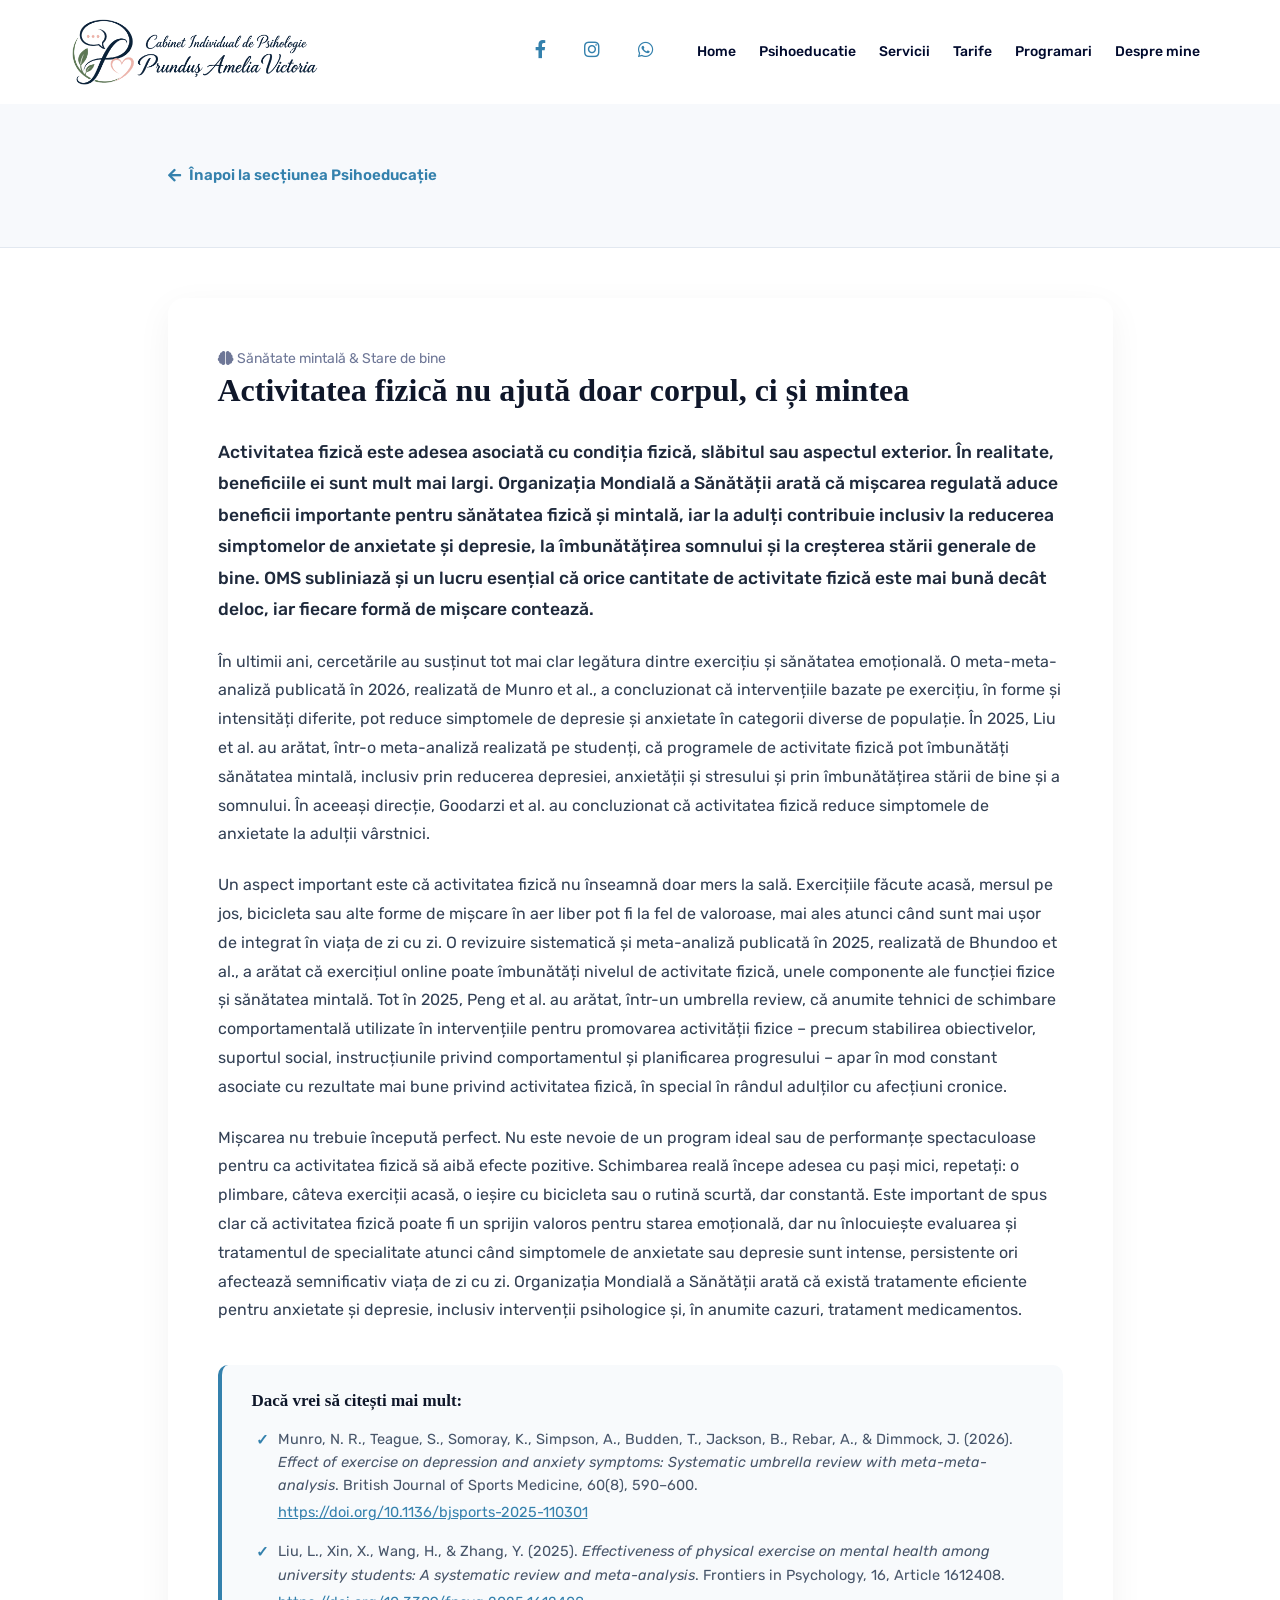
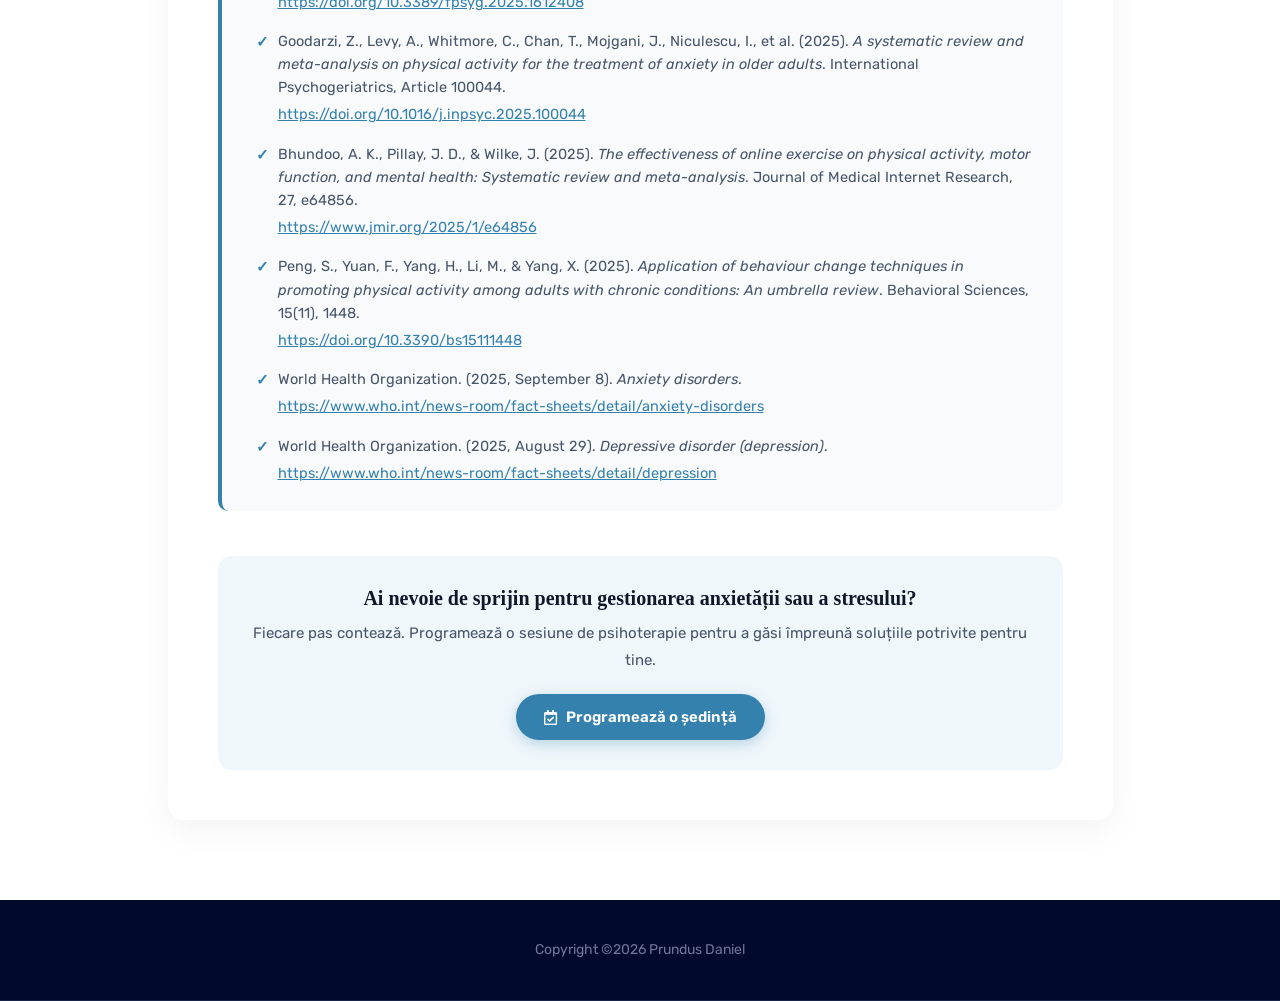
==== commit b4e96b81: "Add WhatsApp icon to header navigation next to Facebook and Instagram across all pages" ====
--- a/articol-activitatea-fizica.html
+++ b/articol-activitatea-fizica.html
@@ -180,6 +180,12 @@
                         <i class="fab fa-instagram"></i>
                       </a>
                     </li>
+                    <li class="menu-item nav-item social-nav-item">
+                      <a class="nav-link social-nav-link" href="https://wa.me/40722562596?text=Buna%20ziua%2C%20vreau%20sa%20iau%20legatura%20cu%20tine."
+                        target="_blank" rel="noopener noreferrer" title="WhatsApp">
+                        <i class="fab fa-whatsapp"></i>
+                      </a>
+                    </li>
                     <li class="menu-item nav-item"><a class="nav-link" href="index.html#home">Home</a></li>
                     <li class="menu-item nav-item"><a class="nav-link" href="index.html#psihoeducatie">Psihoeducatie</a></li>
                     <li class="menu-item nav-item"><a class="nav-link" href="index.html#services">Servicii</a></li>
--- a/css/custom.css
+++ b/css/custom.css
@@ -111,7 +111,35 @@
 .section-header-about h2 {
     font-family: 'Dancing Script', cursive;
     font-weight: 600;
-    font-size: 7.5em;
+    font-size: 6rem;
+    line-height: 1.15;
+}
+
+@media (max-width: 1199px) {
+    .section-header-about {
+        text-align: center;
+        margin-bottom: 25px;
+    }
+    .section-header-about h2 {
+        font-size: 4.2rem;
+        text-align: center;
+    }
+}
+
+@media (max-width: 767px) {
+    #about .pt-120 {
+        padding-top: 60px !important;
+    }
+    .section-header-about {
+        text-align: center;
+        margin-bottom: 20px;
+    }
+    .section-header-about h2 {
+        font-size: 3rem;
+        line-height: 1.2;
+        text-align: center;
+        margin-bottom: 10px;
+    }
 }
 
 /* All section titles in #3481ad theme color */
@@ -355,18 +383,18 @@
     }
 }
 
-/* Tarife - Prețuri sub fiecare categorie */
-.progess-wrapper {
-    padding-top: 18px;
-}
-
+/* Tarife - Prețuri sub fiecare categorie și egalizare înălțime cu poza */
 .progess-wrapper .bar-title h4 {
+    color: #3481ad;
+    font-weight: 500;
+    font-size: 20px !important;
+    line-height: 1.35;
     margin-bottom: 6px;
 }
 
 .tarife-price {
     font-family: 'Rubik', sans-serif;
-    color: #3481ad;
+    color: #6e7797;
     font-size: 15px;
     font-weight: 500;
     line-height: 1.5;
@@ -375,6 +403,7 @@
 .tarife-price span {
     font-size: 13.5px;
     margin-top: 2px;
+    color: #7b85a2;
 }
 
 .tarife-note {
@@ -385,6 +414,80 @@
     line-height: 1.4;
     margin-top: 6px;
     margin-bottom: 0;
+}
+
+@media (min-width: 992px) {
+    .tarife-row {
+        display: flex;
+        align-items: center;
+    }
+
+    .tarife-col-img {
+        display: flex;
+        justify-content: flex-end;
+        padding-right: 25px;
+    }
+
+    .tarife-col-img .skill-left {
+        display: flex;
+        justify-content: flex-end;
+        align-items: center;
+        padding-right: 0;
+        margin-bottom: 0;
+    }
+
+    .tarife-col-img .skill-left img {
+        height: 500px;
+        width: auto;
+        max-width: 100%;
+        object-fit: contain;
+        border: 12px solid #fff;
+        box-shadow: 0px 16px 32px 0px rgba(167, 178, 219, 0.3);
+        display: block;
+    }
+
+    .tarife-col-text .progess-wrapper {
+        height: 500px;
+        display: flex;
+        flex-direction: column;
+        justify-content: space-between;
+        padding: 6px 0 6px 15px;
+        margin-bottom: 0;
+    }
+
+    .tarife-col-text .progess-wrapper .single-skill {
+        margin-bottom: 0;
+    }
+}
+
+@media (max-width: 991px) {
+    .tarife-col-img .skill-left {
+        text-align: center;
+        padding-right: 0;
+        margin-bottom: 30px;
+    }
+
+    .tarife-col-img .skill-left img {
+        max-height: 420px;
+        width: auto;
+        max-width: 100%;
+        object-fit: contain;
+        border: 10px solid #fff;
+        box-shadow: 0px 14px 28px 0px rgba(167, 178, 219, 0.25);
+        display: inline-block;
+    }
+
+    .tarife-col-text .progess-wrapper {
+        padding-top: 10px;
+    }
+
+    .tarife-col-text .progess-wrapper .single-skill {
+        margin-bottom: 26px;
+    }
+
+    .tarife-col-text .progess-wrapper .single-skill:last-child {
+        margin-bottom: 0;
+    }
 }
 
 /* ========================================================
@@ -678,7 +781,222 @@
     }
 }
 
-
-
-
-
+/* ========================================================
+   HERO SLIDER: DESIGN 2 COLOANE PENTRU TOATE ECRANELE
+   (LAPTOP MACBOOK AIR, DESKTOP, TABLETA, MOBIL)
+   ======================================================== */
+
+.quote-top-wrapper {
+    background-color: #f8fafc;
+    border-bottom: 1px solid #eef2f6;
+    position: relative;
+    z-index: 2;
+}
+
+.quote-top-wrapper p {
+    color: #3481ad !important;
+    font-size: 17px !important;
+    font-weight: 500 !important;
+    font-style: italic !important;
+    margin-bottom: 0 !important;
+    padding: 14px 15px !important;
+}
+
+.single-slider {
+    min-height: auto !important;
+    padding-top: 60px !important;
+    padding-bottom: 70px !important;
+    display: flex !important;
+    align-items: center !important;
+    position: relative;
+    overflow: hidden;
+}
+
+.slider-content {
+    padding: 20px 0;
+    text-align: left;
+}
+
+.slider-content h2 {
+    font-size: 46px !important;
+    line-height: 1.18 !important;
+    color: #000a2d !important;
+    margin-bottom: 20px !important;
+    font-weight: 700 !important;
+}
+
+.slider-content p {
+    font-size: 18px !important;
+    line-height: 1.65 !important;
+    color: #556080 !important;
+    margin-bottom: 32px !important;
+    max-width: 580px;
+}
+
+.slider-thumb {
+    position: static !important;
+    right: auto !important;
+    bottom: auto !important;
+    width: 100% !important;
+    max-width: 420px !important;
+    margin: 0 auto !important;
+    text-align: center;
+    display: block !important;
+}
+
+.slider-thumb img {
+    width: 100%;
+    max-width: 380px;
+    height: auto;
+    border-radius: 24px;
+    box-shadow: 0 18px 40px rgba(52, 129, 173, 0.18);
+    display: inline-block;
+}
+
+/* Laptopuri (inclusiv MacBook Air 1200px - 1440px) */
+@media (min-width: 992px) and (max-width: 1440px) {
+    .single-slider {
+        padding-top: 50px !important;
+        padding-bottom: 60px !important;
+    }
+
+    .slider-content h2 {
+        font-size: 38px !important;
+        line-height: 1.2 !important;
+        margin-bottom: 18px !important;
+    }
+
+    .slider-content p {
+        font-size: 16px !important;
+        line-height: 1.6 !important;
+        margin-bottom: 26px !important;
+        max-width: 520px;
+    }
+
+    .slider-thumb img {
+        max-width: 320px;
+        border-radius: 20px;
+    }
+}
+
+/* Tablete și ecrane medii (768px - 991px) */
+@media (max-width: 991px) {
+    .single-slider {
+        padding-top: 40px !important;
+        padding-bottom: 50px !important;
+    }
+
+    .slider-content {
+        text-align: center;
+        padding-top: 20px !important;
+        padding-bottom: 25px !important;
+    }
+
+    .slider-content h2 {
+        font-size: 34px !important;
+    }
+
+    .slider-content p {
+        margin-left: auto;
+        margin-right: auto;
+        max-width: 500px;
+    }
+
+    .slider-btn {
+        display: flex;
+        justify-content: center;
+    }
+
+    .slider-thumb {
+        margin-top: 15px !important;
+    }
+
+    .slider-thumb img {
+        max-width: 300px;
+    }
+}
+
+/* Telefoane (< 768px) */
+@media (max-width: 767px) {
+    .quote-top-wrapper p {
+        font-size: 14px !important;
+        padding: 10px 15px !important;
+    }
+
+    .single-slider {
+        padding-top: 25px !important;
+        padding-bottom: 35px !important;
+    }
+
+    .slider-content {
+        padding-top: 15px !important;
+        padding-bottom: 15px !important;
+    }
+
+    .slider-content h2 {
+        font-size: 26px !important;
+        line-height: 1.25 !important;
+        margin-bottom: 15px !important;
+    }
+
+    .slider-content p {
+        font-size: 14.5px !important;
+        line-height: 1.6 !important;
+        margin-bottom: 24px !important;
+    }
+
+    .slider-thumb {
+        margin: 15px auto 10px auto !important;
+    }
+
+    .slider-thumb img {
+        max-width: 250px;
+        border-radius: 16px;
+    }
+}
+
+/* ========================================================
+   SECTIUNEA PSIHOEDUCATIE: CARDURI ECHILIBRATE
+   ======================================================== */
+
+.news-area .row {
+    display: flex;
+    flex-wrap: wrap;
+}
+
+.newsfeed-left {
+    height: calc(100% - 30px);
+}
+
+.newsfeed-wrapp {
+    height: 100%;
+    display: flex;
+    flex-direction: column;
+    border-radius: 12px;
+    transition: transform 0.3s ease, box-shadow 0.3s ease;
+}
+
+.newsfeed-wrapp:hover {
+    transform: translateY(-4px);
+    box-shadow: 0 14px 30px rgba(52, 129, 173, 0.12);
+}
+
+.newsfeed-content {
+    display: flex;
+    flex-direction: column;
+    flex-grow: 1;
+}
+
+.newsfeed-content h3 {
+    min-height: 56px;
+}
+
+.newsfeed-content .read-more {
+    margin-top: auto;
+    padding-top: 15px;
+}
+
+
+
+
+
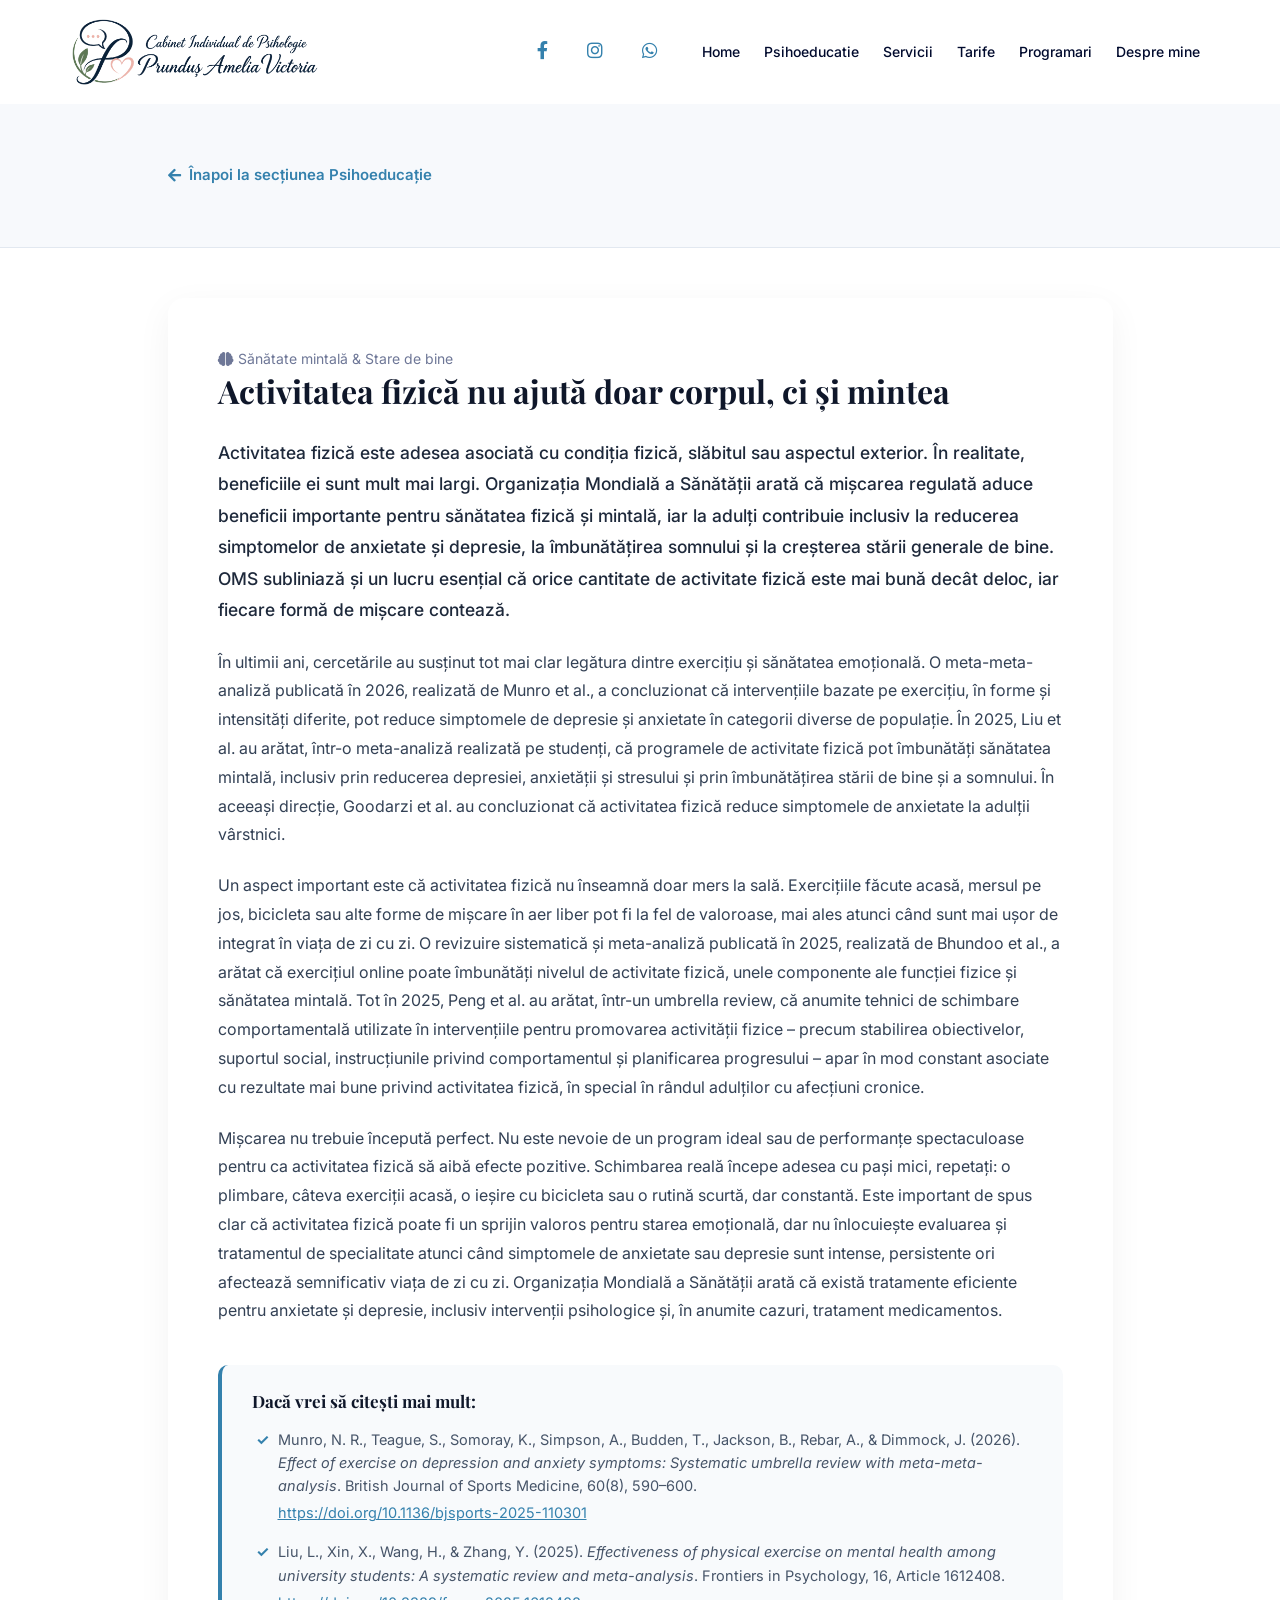
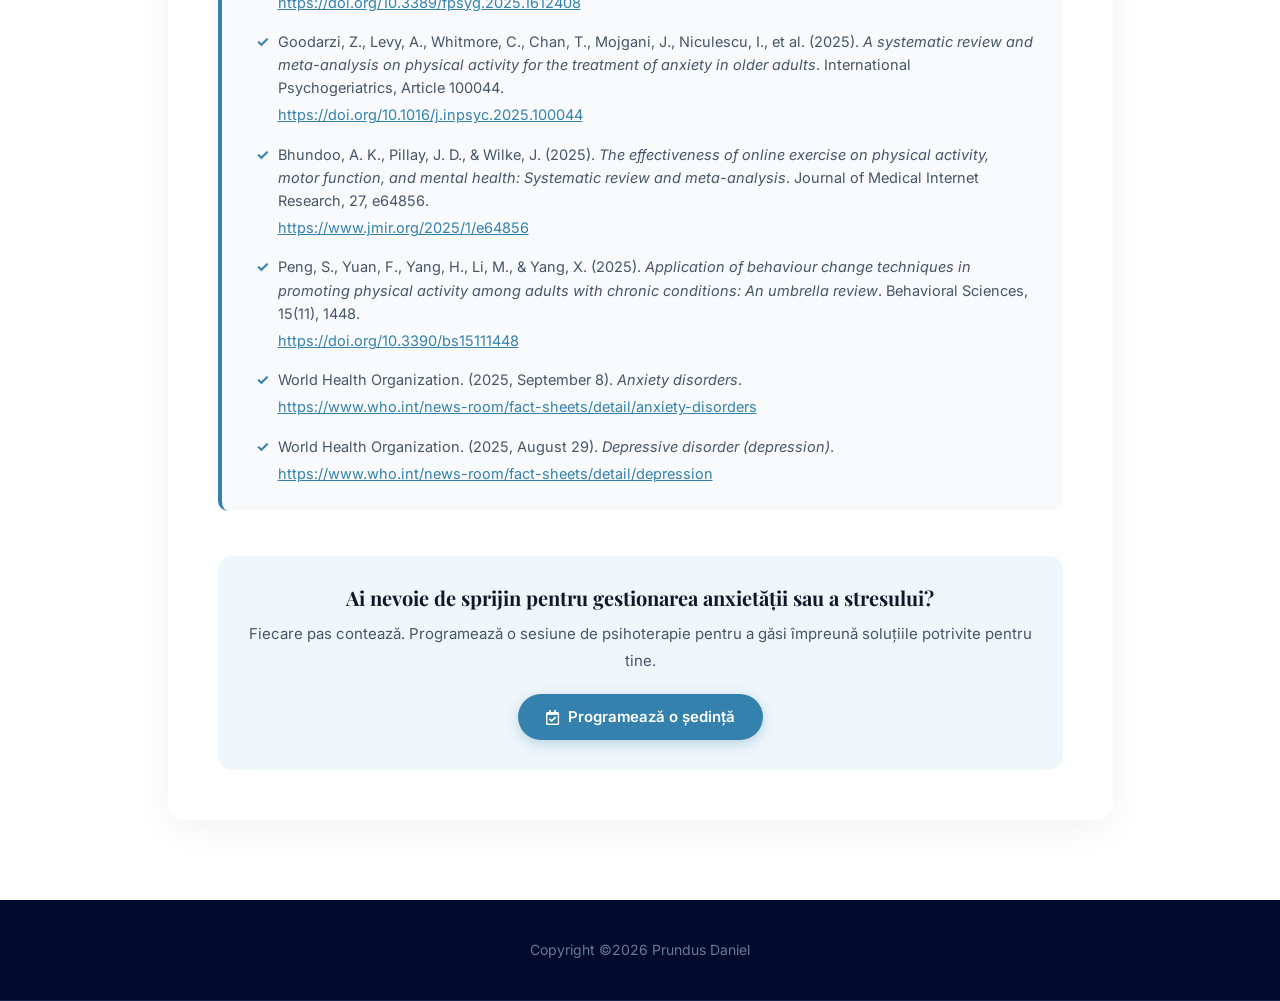
==== commit 55c74b01: "Implement 2-font system (Playfair Display + Inter), refine section title sizing/spacing, and redesig" ====
--- a/articol-activitatea-fizica.html
+++ b/articol-activitatea-fizica.html
@@ -7,7 +7,9 @@
   <title>Activitatea fizică nu ajută doar corpul, ci și mintea | Prunduș Amelia</title>
   <meta name="description" content="Află cum activitatea fizică susține sănătatea mintală, reducând anxietatea și depresia conform celor mai recente cercetări și recomandărilor OMS." />
 
-  <link href="https://fonts.googleapis.com/css2?family=Dancing+Script:wght@400;500;600;700&family=Rubik:wght@400;500;600;700&display=swap" rel="stylesheet" />
+  <link rel="preconnect" href="https://fonts.googleapis.com" />
+  <link rel="preconnect" href="https://fonts.gstatic.com" crossorigin />
+  <link href="https://fonts.googleapis.com/css2?family=Inter:wght@300;400;500;600;700&family=Playfair+Display:ital,wght@0,400;0,500;0,600;0,700;1,400;1,600&display=swap" rel="stylesheet" />
   <link href="css/bootstrap.min.css" media="all" rel="stylesheet" type="text/css" />
   <link href="https://cdnjs.cloudflare.com/ajax/libs/font-awesome/5.15.4/css/all.min.css" media="all" rel="stylesheet" type="text/css" />
   <link href="css/default.css" media="all" rel="stylesheet" type="text/css" />
--- a/css/custom.css
+++ b/css/custom.css
@@ -1,3 +1,52 @@
+/* ========================================================
+   SISTEM TIPOGRAFIC GLOBAL (MAXIMUM DOUĂ FONTURI)
+   1. Titluri / Headings: 'Playfair Display' (serif elegant)
+   2. Text / Body: 'Inter' (sans-serif modern, ultra-lizibil)
+   Fontul caligrafic ramane exclusiv in logo-ul cabinetului.
+   ======================================================== */
+
+body,
+p,
+span,
+li,
+a,
+button,
+input,
+textarea,
+select,
+label,
+.tarife-price,
+.tarife-note,
+.service-detail-content,
+.service-modal-body,
+.article-content,
+.slider-content p,
+.about-right p,
+.footer-area {
+    font-family: 'Inter', -apple-system, BlinkMacSystemFont, 'Segoe UI', Roboto, sans-serif !important;
+}
+
+h1,
+h2,
+h3,
+h4,
+h5,
+h6,
+.section-header h2,
+.section-header-about h2,
+.slider-content h2,
+.newsfeed-content h3,
+.progess-wrapper .bar-title h4,
+.education-card-title,
+.article-single-title,
+.article-content h3,
+.article-content h4,
+.article-references-box h5,
+.service-topics-header,
+.services-content h4 {
+    font-family: 'Playfair Display', Georgia, 'Times New Roman', serif !important;
+}
+
 /* Responsive Logo styling */
 .logo {
     display: inline-block;
@@ -107,45 +156,84 @@
     text-indent: 1.5em;
 }
 
-/* Handwritten font for "Cine sunt eu?" title */
+/* ========================================================
+   TITLURI MARI DE SECȚIUNI (SERVICII, TARIFE, DESPRE MINE ETC.)
+   - Desktop: 48px (aerisit, letter-spacing 0.5px)
+   - Tableta: 40px
+   - Telefon: 34px
+   - Spațiu alb generos deasupra și dedesubtul titlurilor
+   ======================================================== */
+
+.section-header {
+    margin-bottom: 60px;
+}
+
+.section-header h2,
 .section-header-about h2 {
-    font-family: 'Dancing Script', cursive;
-    font-weight: 600;
-    font-size: 6rem;
-    line-height: 1.15;
+    font-family: 'Playfair Display', Georgia, serif !important;
+    font-size: 48px !important;
+    font-weight: 700;
+    line-height: 1.25;
+    letter-spacing: 0.5px;
+    color: #3481ad !important;
+    margin-bottom: 0;
+}
+
+.section-header-about h2 {
+    font-size: 48px !important;
+}
+
+/* Spațiu alb generos deasupra și dedesubtul secțiunii Servicii */
+.services-area {
+    padding-top: 130px !important;
+    padding-bottom: 100px !important;
 }
 
 @media (max-width: 1199px) {
+    .section-header {
+        margin-bottom: 50px;
+    }
+    .section-header h2,
+    .section-header-about h2 {
+        font-size: 40px !important;
+    }
+    .section-header-about {
+        text-align: center;
+        margin-bottom: 30px;
+    }
+    .section-header-about h2 {
+        text-align: center;
+    }
+    .services-area {
+        padding-top: 100px !important;
+        padding-bottom: 80px !important;
+    }
+}
+
+@media (max-width: 767px) {
+    .section-header {
+        margin-bottom: 38px;
+    }
+    .section-header h2,
+    .section-header-about h2 {
+        font-size: 34px !important;
+        line-height: 1.25;
+    }
+    #about .pt-120 {
+        padding-top: 60px !important;
+    }
     .section-header-about {
         text-align: center;
         margin-bottom: 25px;
     }
     .section-header-about h2 {
-        font-size: 4.2rem;
-        text-align: center;
-    }
-}
-
-@media (max-width: 767px) {
-    #about .pt-120 {
-        padding-top: 60px !important;
-    }
-    .section-header-about {
-        text-align: center;
-        margin-bottom: 20px;
-    }
-    .section-header-about h2 {
-        font-size: 3rem;
-        line-height: 1.2;
         text-align: center;
         margin-bottom: 10px;
     }
-}
-
-/* All section titles in #3481ad theme color */
-.section-header h2,
-.section-header-about h2 {
-    color: #3481ad !important;
+    .services-area {
+        padding-top: 80px !important;
+        padding-bottom: 60px !important;
+    }
 }
 
 /* Navigation menu active/hover underline indicator color */
@@ -205,34 +293,100 @@
 }
 
 
-/* Service cards styling */
+/* ========================================================
+   CARDURILE SERVICIILOR (STRUCTURĂ IDENTICĂ & HOVER FIN)
+   - Dimensiuni și spațiere interioară identice
+   - Colțuri discret rotunjite (12px), contur fin (1px) și umbră ușoară
+   - Iconițe identice ca stil și dimensiune (58px / font 22px)
+   - La hover: ridicare foarte ușoară (-3px) și contur albastru discret
+   ======================================================== */
+
 .services-body {
-    background: #fff;
-    padding: 40px 30px;
-    border: 2px solid #eef2f6;
-    border-radius: 16px;
-    transition: all 0.3s ease;
+    background: #ffffff;
+    padding: 38px 26px;
+    border: 1px solid #e2e8f0;
+    border-radius: 12px;
+    box-shadow: 0 2px 8px rgba(15, 23, 42, 0.04);
     text-align: center;
     height: 100%;
+    min-height: 230px;
+    display: flex;
+    flex-direction: column;
+    align-items: center;
+    justify-content: flex-start;
+    box-sizing: border-box;
+    cursor: pointer;
+    position: relative;
+    user-select: none;
+    transition: transform 0.25s ease, border-color 0.25s ease, box-shadow 0.25s ease;
 }
 
 .services-body:hover {
     border-color: #3481ad;
-    box-shadow: 0 10px 30px rgba(52, 129, 173, 0.12);
-    transform: translateY(-5px);
+    box-shadow: 0 6px 18px rgba(52, 129, 173, 0.1);
+    transform: translateY(-3px);
 }
 
 .service-card-icon {
-    width: 70px;
-    height: 70px;
-    background: rgba(52, 129, 173, 0.1);
+    width: 58px;
+    height: 58px;
+    min-width: 58px;
+    min-height: 58px;
+    background: rgba(52, 129, 173, 0.08);
     color: #3481ad;
     border-radius: 50%;
-    display: inline-flex;
+    display: flex;
     align-items: center;
     justify-content: center;
-    font-size: 28px;
+    font-size: 22px;
     margin-bottom: 20px;
+    transition: background-color 0.25s ease, color 0.25s ease;
+}
+
+.services-body:hover .service-card-icon {
+    background: rgba(52, 129, 173, 0.14);
+    color: #205c80;
+}
+
+.services-content {
+    width: 100%;
+    flex-grow: 1;
+    display: flex;
+    align-items: center;
+    justify-content: center;
+}
+
+.services-content h4 {
+    font-family: 'Playfair Display', Georgia, serif !important;
+    font-size: 19px !important;
+    font-weight: 600;
+    line-height: 1.35;
+    color: #1e293b;
+    margin: 0;
+    min-height: 52px;
+    display: flex;
+    align-items: center;
+    justify-content: center;
+    text-align: center;
+}
+
+@media (max-width: 767px) {
+    .services-body {
+        padding: 28px 20px;
+        min-height: auto;
+    }
+    .services-content h4 {
+        min-height: auto;
+        font-size: 18px !important;
+    }
+    .service-card-icon {
+        width: 52px;
+        height: 52px;
+        min-width: 52px;
+        min-height: 52px;
+        font-size: 20px;
+        margin-bottom: 16px;
+    }
 }
 
 /* Calendly widget styling */
@@ -273,6 +427,78 @@
     display: none !important;
     content: none !important;
     width: 0 !important;
+}
+
+/* ========================================================
+   MOBILE HEADER: SOCIAL ICONS AFARA DIN MENIUL HAMBURGER
+   ======================================================== */
+
+/* Ascunde elementele social din interiorul dropdown-ului hamburger */
+.mean-container .mean-nav ul li.social-nav-item,
+.mean-nav .social-nav-item {
+    display: none !important;
+}
+
+/* Coloana si iconitele social afisate in bara de antet pe mobil/tableta */
+.mobile-header-social-col {
+    display: flex;
+    align-items: center;
+    justify-content: flex-end;
+}
+
+.mobile-header-social {
+    display: inline-flex;
+    align-items: center;
+    gap: 16px;
+    margin-right: 50px; /* spatiu pentru butonul hamburger aflat la right: 0 */
+}
+
+.mobile-social-link {
+    display: inline-flex;
+    align-items: center;
+    justify-content: center;
+    width: 28px;
+    height: 28px;
+    color: #3481ad !important;
+    font-size: 18px;
+    transition: transform 0.2s ease, color 0.2s ease;
+}
+
+.mobile-social-link:hover,
+.mobile-social-link:active {
+    color: #205c80 !important;
+    transform: scale(1.15);
+}
+
+@media (max-width: 575px) {
+    .mobile-header-social {
+        gap: 12px;
+        margin-right: 42px;
+    }
+    .mobile-social-link {
+        font-size: 16px;
+        width: 24px;
+        height: 24px;
+    }
+}
+
+/* Eliminare linia orizontala defectuoasa din meniul mobil si evidentiere curata a sectiunii active */
+.mean-container .mean-nav ul li a::before,
+.mean-container .mean-nav ul li a::after,
+.mean-container .mean-nav ul li a.active::before,
+.mean-container .mean-nav ul li a.active::after {
+    display: none !important;
+    content: none !important;
+    width: 0 !important;
+    height: 0 !important;
+}
+
+.mean-container .mean-nav ul li a.active {
+    color: #3481ad !important;
+    background-color: rgba(52, 129, 173, 0.15) !important;
+    border-left: 4px solid #3481ad !important;
+    padding-left: calc(5% - 4px) !important;
+    font-weight: 700 !important;
 }
 
 /* Container breathing room and horizontal spacing */
@@ -393,7 +619,6 @@
 }
 
 .tarife-price {
-    font-family: 'Rubik', sans-serif;
     color: #6e7797;
     font-size: 15px;
     font-weight: 500;
@@ -407,7 +632,6 @@
 }
 
 .tarife-note {
-    font-family: 'Rubik', sans-serif;
     font-size: 12.5px;
     font-style: italic;
     color: #7b85a2;
@@ -493,19 +717,6 @@
 /* ========================================================
    SECTIUNEA SERVICII: DIALOG MODAL (PC) & ACORDEON (MOBIL)
    ======================================================== */
-
-.services-body {
-    cursor: pointer;
-    position: relative;
-    user-select: none;
-    transition: all 0.3s cubic-bezier(0.25, 0.8, 0.25, 1);
-}
-
-.services-body:hover {
-    border-color: #3481ad;
-    box-shadow: 0 14px 32px rgba(52, 129, 173, 0.16);
-    transform: translateY(-4px);
-}
 
 /* Acordeon / Drawer pentru mobil (< 768px) */
 .service-mobile-drawer {
@@ -564,16 +775,21 @@
 }
 
 /* Tipografie detalii serviciu (Mobile & Desktop) */
+.service-detail-content,
+.service-modal-body {
+    color: #1e293b;
+}
+
 .service-detail-content p,
 .service-modal-body p {
     font-size: 15px;
     line-height: 1.65;
-    color: #334155;
+    color: #1e293b;
     margin-bottom: 16px;
 }
 
 .service-topics-header {
-    font-size: 15.5px;
+    font-size: 16px;
     font-weight: 700;
     color: #0f172a;
     margin-top: 20px;
@@ -592,7 +808,7 @@
     margin-bottom: 10px;
     font-size: 14.5px;
     line-height: 1.55;
-    color: #334155;
+    color: #1e293b;
 }
 
 .service-checklist li::before {
@@ -600,7 +816,7 @@
     position: absolute;
     left: 4px;
     top: 0;
-    color: #3481ad;
+    color: #1e293b;
     font-weight: 700;
     font-size: 15px;
 }
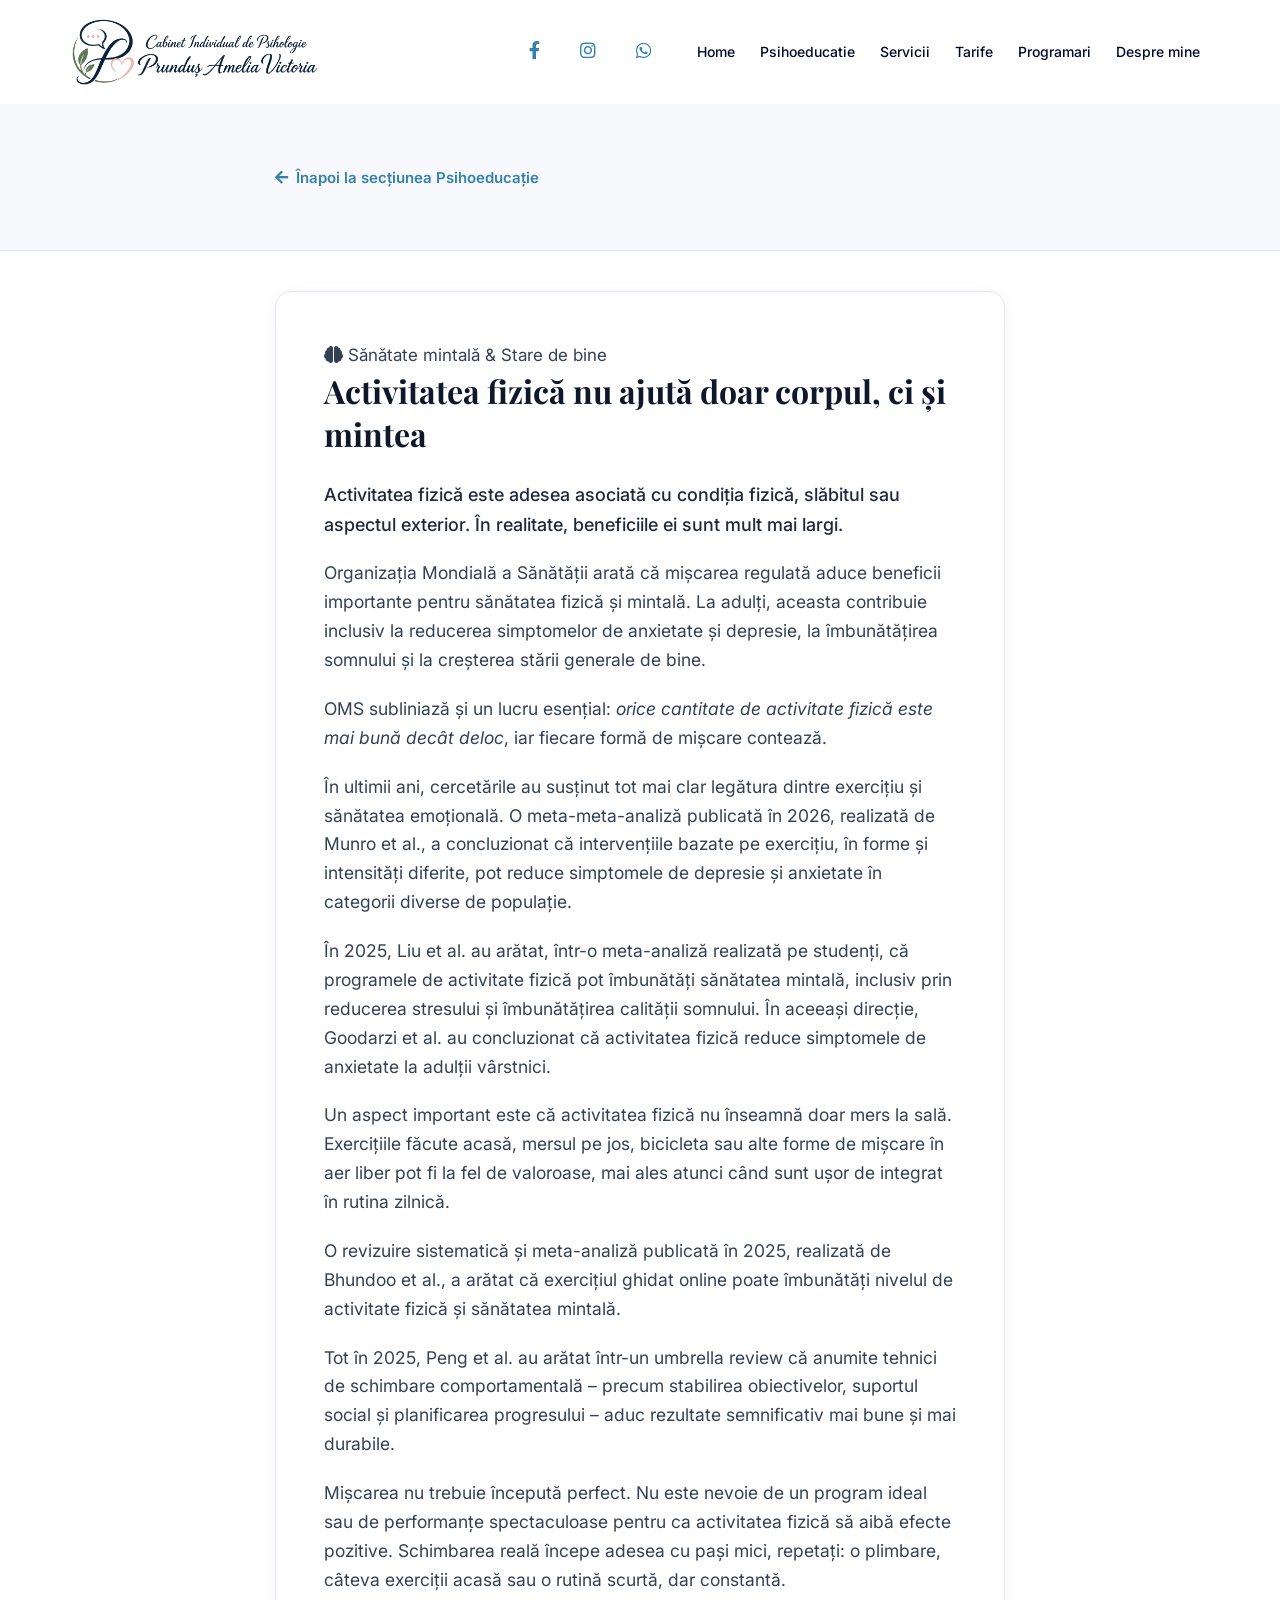
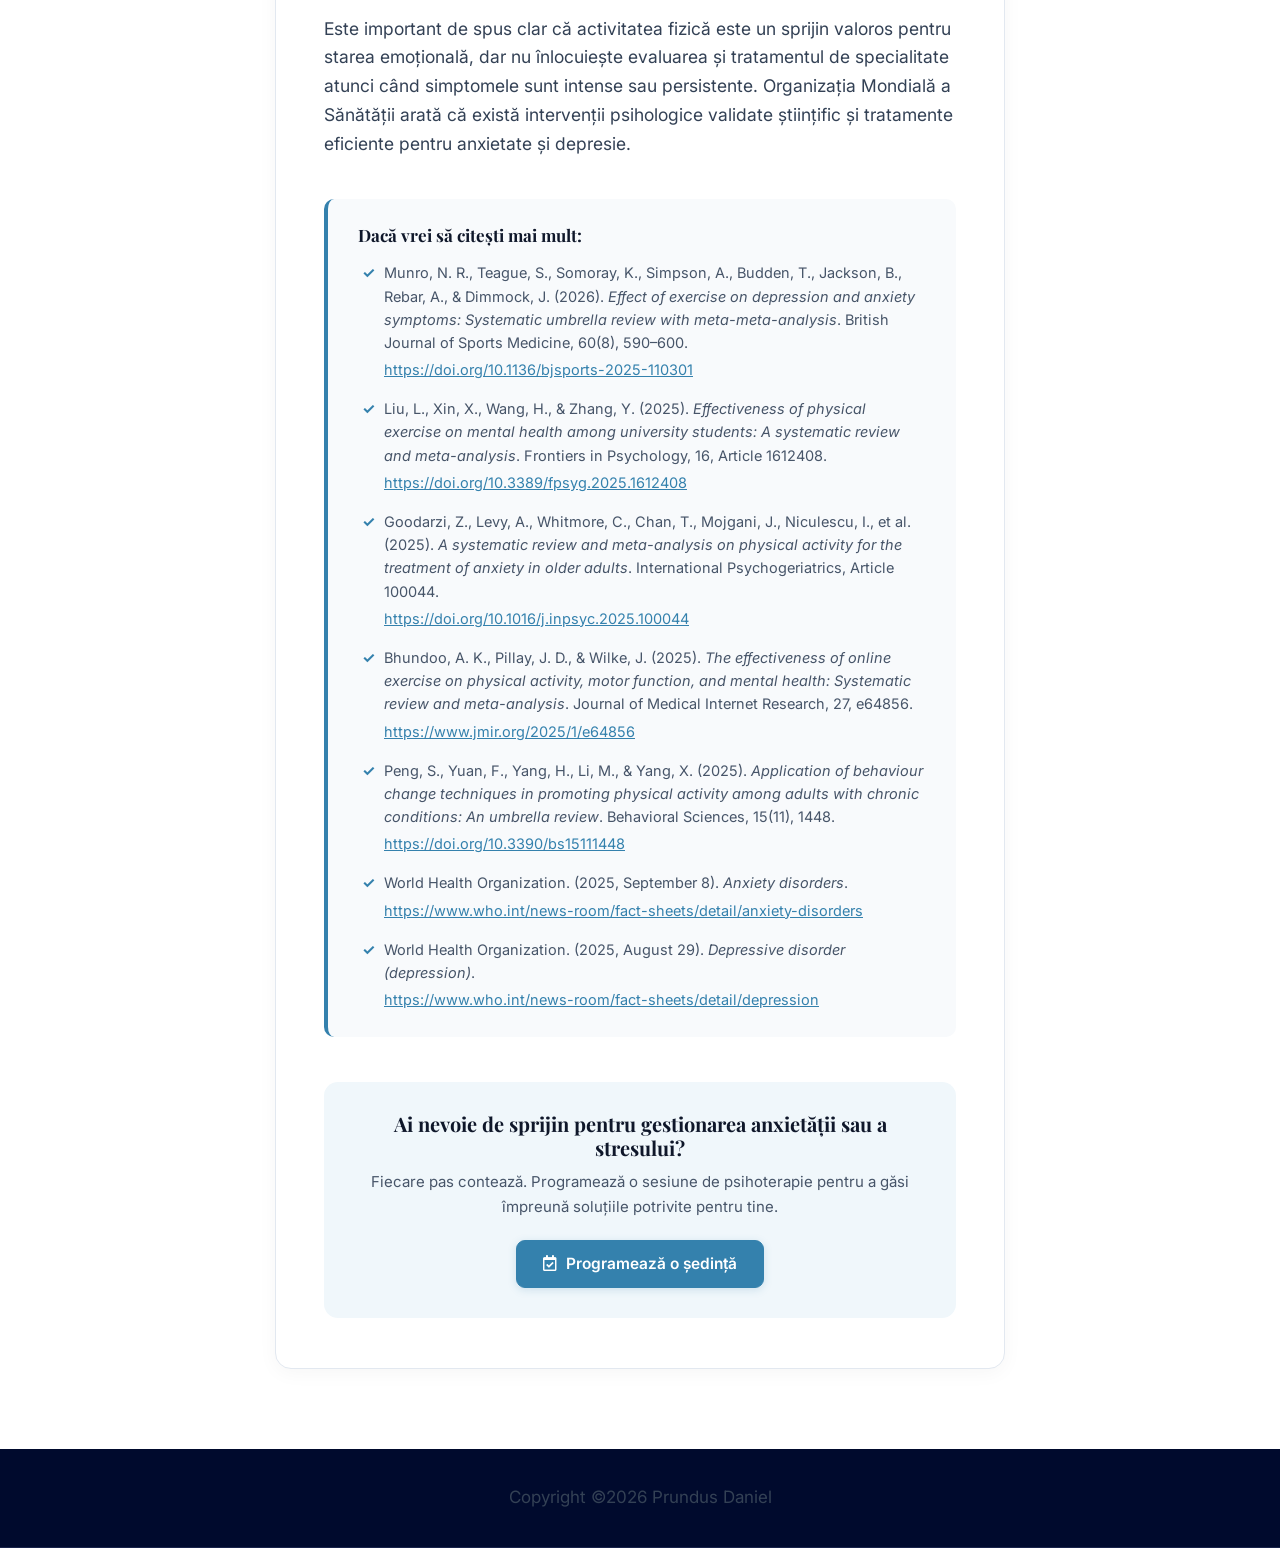
==== commit 16e37ce1: "Harmonize service titles, optimize body reading width to 760px, break into 3-5 line paragraphs, and " ====
--- a/articol-activitatea-fizica.html
+++ b/articol-activitatea-fizica.html
@@ -41,10 +41,13 @@
     }
     .article-single-card {
       background: #ffffff;
+      border: 1px solid #e2e8f0;
       border-radius: 16px;
-      padding: 50px;
-      box-shadow: 0 10px 35px rgba(0, 0, 0, 0.05);
-      margin: 50px 0 80px 0;
+      padding: 50px 48px;
+      box-shadow: 0 4px 20px rgba(0, 0, 0, 0.04);
+      margin: 40px auto 80px auto;
+      max-width: 760px;
+      box-sizing: border-box;
     }
     .article-single-title {
       font-size: 32px;
@@ -54,16 +57,16 @@
       margin-bottom: 25px;
     }
     .article-content p {
-      font-size: 16px;
-      line-height: 1.8;
+      font-size: 17.5px;
+      line-height: 1.65;
       color: #334155;
-      margin-bottom: 22px;
+      margin-bottom: 20px;
     }
     .article-content .article-lead {
-      font-size: 17.5px;
+      font-size: 18px;
       font-weight: 500;
       color: #1e293b;
-      line-height: 1.8;
+      line-height: 1.65;
     }
     .article-references-box {
       margin-top: 40px;
@@ -208,7 +211,7 @@
   <div class="article-page-header">
     <div class="container">
       <div class="row">
-        <div class="col-xl-10 offset-xl-1 col-lg-12">
+        <div class="col-12" style="max-width: 760px; margin: 0 auto;">
           <a href="index.html#psihoeducatie" class="article-back-link">
             <i class="fas fa-arrow-left"></i> Înapoi la secțiunea Psihoeducație
           </a>
@@ -220,19 +223,31 @@
   <!-- Article Body -->
   <main class="container">
     <div class="row">
-      <div class="col-xl-10 offset-xl-1 col-lg-12">
+      <div class="col-12" style="max-width: 760px; margin: 0 auto;">
         <article class="article-single-card">
           <span class="psiho-article-badge"><i class="fas fa-brain"></i> Sănătate mintală & Stare de bine</span>
           <h1 class="article-single-title">Activitatea fizică nu ajută doar corpul, ci și mintea</h1>
 
           <div class="article-content">
-            <p class="article-lead">Activitatea fizică este adesea asociată cu condiția fizică, slăbitul sau aspectul exterior. În realitate, beneficiile ei sunt mult mai largi. Organizația Mondială a Sănătății arată că mișcarea regulată aduce beneficii importante pentru sănătatea fizică și mintală, iar la adulți contribuie inclusiv la reducerea simptomelor de anxietate și depresie, la îmbunătățirea somnului și la creșterea stării generale de bine. OMS subliniază și un lucru esențial că orice cantitate de activitate fizică este mai bună decât deloc, iar fiecare formă de mișcare contează.</p>
-
-            <p>În ultimii ani, cercetările au susținut tot mai clar legătura dintre exercițiu și sănătatea emoțională. O meta-meta-analiză publicată în 2026, realizată de Munro et al., a concluzionat că intervențiile bazate pe exercițiu, în forme și intensități diferite, pot reduce simptomele de depresie și anxietate în categorii diverse de populație. În 2025, Liu et al. au arătat, într-o meta-analiză realizată pe studenți, că programele de activitate fizică pot îmbunătăți sănătatea mintală, inclusiv prin reducerea depresiei, anxietății și stresului și prin îmbunătățirea stării de bine și a somnului. În aceeași direcție, Goodarzi et al. au concluzionat că activitatea fizică reduce simptomele de anxietate la adulții vârstnici.</p>
-
-            <p>Un aspect important este că activitatea fizică nu înseamnă doar mers la sală. Exercițiile făcute acasă, mersul pe jos, bicicleta sau alte forme de mișcare în aer liber pot fi la fel de valoroase, mai ales atunci când sunt mai ușor de integrat în viața de zi cu zi. O revizuire sistematică și meta-analiză publicată în 2025, realizată de Bhundoo et al., a arătat că exercițiul online poate îmbunătăți nivelul de activitate fizică, unele componente ale funcției fizice și sănătatea mintală. Tot în 2025, Peng et al. au arătat, într-un umbrella review, că anumite tehnici de schimbare comportamentală utilizate în intervențiile pentru promovarea activității fizice – precum stabilirea obiectivelor, suportul social, instrucțiunile privind comportamentul și planificarea progresului – apar în mod constant asociate cu rezultate mai bune privind activitatea fizică, în special în rândul adulților cu afecțiuni cronice.</p>
-
-            <p>Mișcarea nu trebuie începută perfect. Nu este nevoie de un program ideal sau de performanțe spectaculoase pentru ca activitatea fizică să aibă efecte pozitive. Schimbarea reală începe adesea cu pași mici, repetați: o plimbare, câteva exerciții acasă, o ieșire cu bicicleta sau o rutină scurtă, dar constantă. Este important de spus clar că activitatea fizică poate fi un sprijin valoros pentru starea emoțională, dar nu înlocuiește evaluarea și tratamentul de specialitate atunci când simptomele de anxietate sau depresie sunt intense, persistente ori afectează semnificativ viața de zi cu zi. Organizația Mondială a Sănătății arată că există tratamente eficiente pentru anxietate și depresie, inclusiv intervenții psihologice și, în anumite cazuri, tratament medicamentos.</p>
+            <p class="article-lead">Activitatea fizică este adesea asociată cu condiția fizică, slăbitul sau aspectul exterior. În realitate, beneficiile ei sunt mult mai largi.</p>
+
+            <p>Organizația Mondială a Sănătății arată că mișcarea regulată aduce beneficii importante pentru sănătatea fizică și mintală. La adulți, aceasta contribuie inclusiv la reducerea simptomelor de anxietate și depresie, la îmbunătățirea somnului și la creșterea stării generale de bine.</p>
+
+            <p>OMS subliniază și un lucru esențial: <em>orice cantitate de activitate fizică este mai bună decât deloc</em>, iar fiecare formă de mișcare contează.</p>
+
+            <p>În ultimii ani, cercetările au susținut tot mai clar legătura dintre exercițiu și sănătatea emoțională. O meta-meta-analiză publicată în 2026, realizată de Munro et al., a concluzionat că intervențiile bazate pe exercițiu, în forme și intensități diferite, pot reduce simptomele de depresie și anxietate în categorii diverse de populație.</p>
+
+            <p>În 2025, Liu et al. au arătat, într-o meta-analiză realizată pe studenți, că programele de activitate fizică pot îmbunătăți sănătatea mintală, inclusiv prin reducerea stresului și îmbunătățirea calității somnului. În aceeași direcție, Goodarzi et al. au concluzionat că activitatea fizică reduce simptomele de anxietate la adulții vârstnici.</p>
+
+            <p>Un aspect important este că activitatea fizică nu înseamnă doar mers la sală. Exercițiile făcute acasă, mersul pe jos, bicicleta sau alte forme de mișcare în aer liber pot fi la fel de valoroase, mai ales atunci când sunt ușor de integrat în rutina zilnică.</p>
+
+            <p>O revizuire sistematică și meta-analiză publicată în 2025, realizată de Bhundoo et al., a arătat că exercițiul ghidat online poate îmbunătăți nivelul de activitate fizică și sănătatea mintală.</p>
+
+            <p>Tot în 2025, Peng et al. au arătat într-un umbrella review că anumite tehnici de schimbare comportamentală – precum stabilirea obiectivelor, suportul social și planificarea progresului – aduc rezultate semnificativ mai bune și mai durabile.</p>
+
+            <p>Mișcarea nu trebuie începută perfect. Nu este nevoie de un program ideal sau de performanțe spectaculoase pentru ca activitatea fizică să aibă efecte pozitive. Schimbarea reală începe adesea cu pași mici, repetați: o plimbare, câteva exerciții acasă sau o rutină scurtă, dar constantă.</p>
+
+            <p>Este important de spus clar că activitatea fizică este un sprijin valoros pentru starea emoțională, dar nu înlocuiește evaluarea și tratamentul de specialitate atunci când simptomele sunt intense sau persistente. Organizația Mondială a Sănătății arată că există intervenții psihologice validate științific și tratamente eficiente pentru anxietate și depresie.</p>
 
             <div class="article-references-box">
               <h5>Dacă vrei să citești mai mult:</h5>
--- a/css/custom.css
+++ b/css/custom.css
@@ -26,6 +26,20 @@
     font-family: 'Inter', -apple-system, BlinkMacSystemFont, 'Segoe UI', Roboto, sans-serif !important;
 }
 
+/* Tipografie corp de text: 17px, line-height 1.6 - 1.65 */
+body {
+    font-size: 17px;
+    line-height: 1.6;
+    color: #334155;
+}
+
+p {
+    font-size: 17px;
+    line-height: 1.62;
+    color: #334155;
+    margin-bottom: 20px;
+}
+
 h1,
 h2,
 h3,
@@ -256,39 +270,96 @@
     box-shadow: 0px 8px 16px 0px rgba(52, 129, 173, 0.3);
 }
 
-/* WhatsApp button with #3481ad theme color */
+/* ========================================================
+   SISTEM UNITAR DE BUTOANE
+   1. Buton Principal: Albastru petrol (#3481ad), text alb
+   2. Buton Secundar: Doar contur (#3481ad), fundal transparent
+   3. Colțuri: Discret rotunjite (9px, încadrat în 8-10px)
+   ======================================================== */
+
+.btn-primary-custom,
+.btn-programeaza,
 .btn-whatsapp {
     display: inline-flex;
     align-items: center;
-    gap: 12px;
-    background-color: #3481ad;
-    color: #fff !important;
-    text-decoration: none;
-    padding: 16px 32px;
-    border-radius: 50px;
-    font-size: 18px;
-    font-weight: 600;
-    box-shadow: 0 4px 15px rgba(52, 129, 173, 0.4);
-    transition: transform 0.2s, box-shadow 0.2s;
-}
-
+    justify-content: center;
+    gap: 9px;
+    background-color: #3481ad !important;
+    color: #ffffff !important;
+    border: 1.5px solid #3481ad !important;
+    border-radius: 9px !important;
+    padding: 13px 26px !important;
+    font-family: 'Inter', sans-serif !important;
+    font-size: 15.5px !important;
+    font-weight: 600 !important;
+    line-height: 1.3 !important;
+    text-decoration: none !important;
+    box-shadow: 0 2px 8px rgba(52, 129, 173, 0.18) !important;
+    transition: transform 0.2s ease, background-color 0.2s ease, border-color 0.2s ease, box-shadow 0.2s ease !important;
+    cursor: pointer;
+    box-sizing: border-box;
+}
+
+.btn-primary-custom:hover,
+.btn-programeaza:hover,
 .btn-whatsapp:hover {
-    transform: translateY(-3px);
-    box-shadow: 0 8px 25px rgba(52, 129, 173, 0.5);
-    color: #fff !important;
-}
-
-/* Position slider WhatsApp button aligned right and fully responsive */
+    background-color: #266a91 !important;
+    border-color: #266a91 !important;
+    color: #ffffff !important;
+    transform: translateY(-2px) !important;
+    box-shadow: 0 6px 16px rgba(52, 129, 173, 0.28) !important;
+}
+
+.btn-secondary-custom,
+.service-modal-btn-secondary {
+    display: inline-flex;
+    align-items: center;
+    justify-content: center;
+    gap: 9px;
+    background-color: transparent !important;
+    color: #3481ad !important;
+    border: 1.5px solid #3481ad !important;
+    border-radius: 9px !important;
+    padding: 13px 26px !important;
+    font-family: 'Inter', sans-serif !important;
+    font-size: 15.5px !important;
+    font-weight: 600 !important;
+    line-height: 1.3 !important;
+    text-decoration: none !important;
+    transition: transform 0.2s ease, background-color 0.2s ease, color 0.2s ease, border-color 0.2s ease !important;
+    cursor: pointer;
+    box-sizing: border-box;
+}
+
+.btn-secondary-custom:hover,
+.service-modal-btn-secondary:hover {
+    background-color: rgba(52, 129, 173, 0.08) !important;
+    color: #205c80 !important;
+    border-color: #205c80 !important;
+    transform: translateY(-2px) !important;
+}
+
+/* Poziționare butoane Hero */
 .slider-content .slider-btn {
-    margin-top: 35px;
+    margin-top: 32px;
     display: flex;
     justify-content: flex-end;
 }
 
-@media (max-width: 575px) {
+.hero-actions {
+    display: inline-flex;
+    align-items: center;
+    gap: 14px;
+    flex-wrap: wrap;
+}
+
+@media (max-width: 991px) {
     .slider-content .slider-btn {
         justify-content: center;
-        margin-top: 20px;
+        margin-top: 24px;
+    }
+    .hero-actions {
+        justify-content: center;
     }
 }
 
@@ -743,29 +814,7 @@
     }
 }
 
-/* Buton Programează-te către secțiunea de programări */
-.btn-programeaza {
-    display: inline-flex;
-    align-items: center;
-    justify-content: center;
-    gap: 9px;
-    background: #3481ad;
-    color: #ffffff !important;
-    font-size: 15px;
-    font-weight: 600;
-    padding: 12px 28px;
-    border-radius: 30px;
-    text-decoration: none;
-    box-shadow: 0 4px 14px rgba(52, 129, 173, 0.3);
-    transition: all 0.25s ease;
-}
-
-.btn-programeaza:hover {
-    background: #256386;
-    transform: translateY(-2px);
-    box-shadow: 0 6px 20px rgba(52, 129, 173, 0.4);
-    color: #ffffff !important;
-}
+
 
 .service-drawer-action {
     margin-top: 22px;
@@ -868,7 +917,7 @@
     position: relative;
     background: #ffffff;
     width: 100%;
-    max-width: 780px;
+    max-width: 740px;
     max-height: 90vh;
     border-radius: 20px;
     box-shadow: 0 25px 60px rgba(0, 0, 0, 0.25);
@@ -955,26 +1004,27 @@
 }
 
 .service-modal-btn {
-    padding: 11px 24px !important;
+    padding: 11px 22px !important;
     font-size: 15px !important;
-    border-radius: 30px !important;
+    border-radius: 9px !important;
 }
 
 .service-modal-btn-secondary {
-    padding: 11px 22px;
-    border-radius: 30px;
-    border: 1px solid #cbd5e1;
-    background: #ffffff;
-    color: #475569;
-    font-size: 14.5px;
-    font-weight: 600;
-    cursor: pointer;
-    transition: all 0.2s ease;
+    padding: 11px 20px !important;
+    border-radius: 9px !important;
+    border: 1.5px solid #cbd5e1 !important;
+    background: transparent !important;
+    color: #475569 !important;
+    font-size: 14.5px !important;
+    font-weight: 600 !important;
+    cursor: pointer !important;
+    transition: all 0.2s ease !important;
 }
 
 .service-modal-btn-secondary:hover {
-    background: #f1f5f9;
-    color: #0f172a;
+    background: #f1f5f9 !important;
+    border-color: #94a3b8 !important;
+    color: #0f172a !important;
 }
 
 body.modal-open {
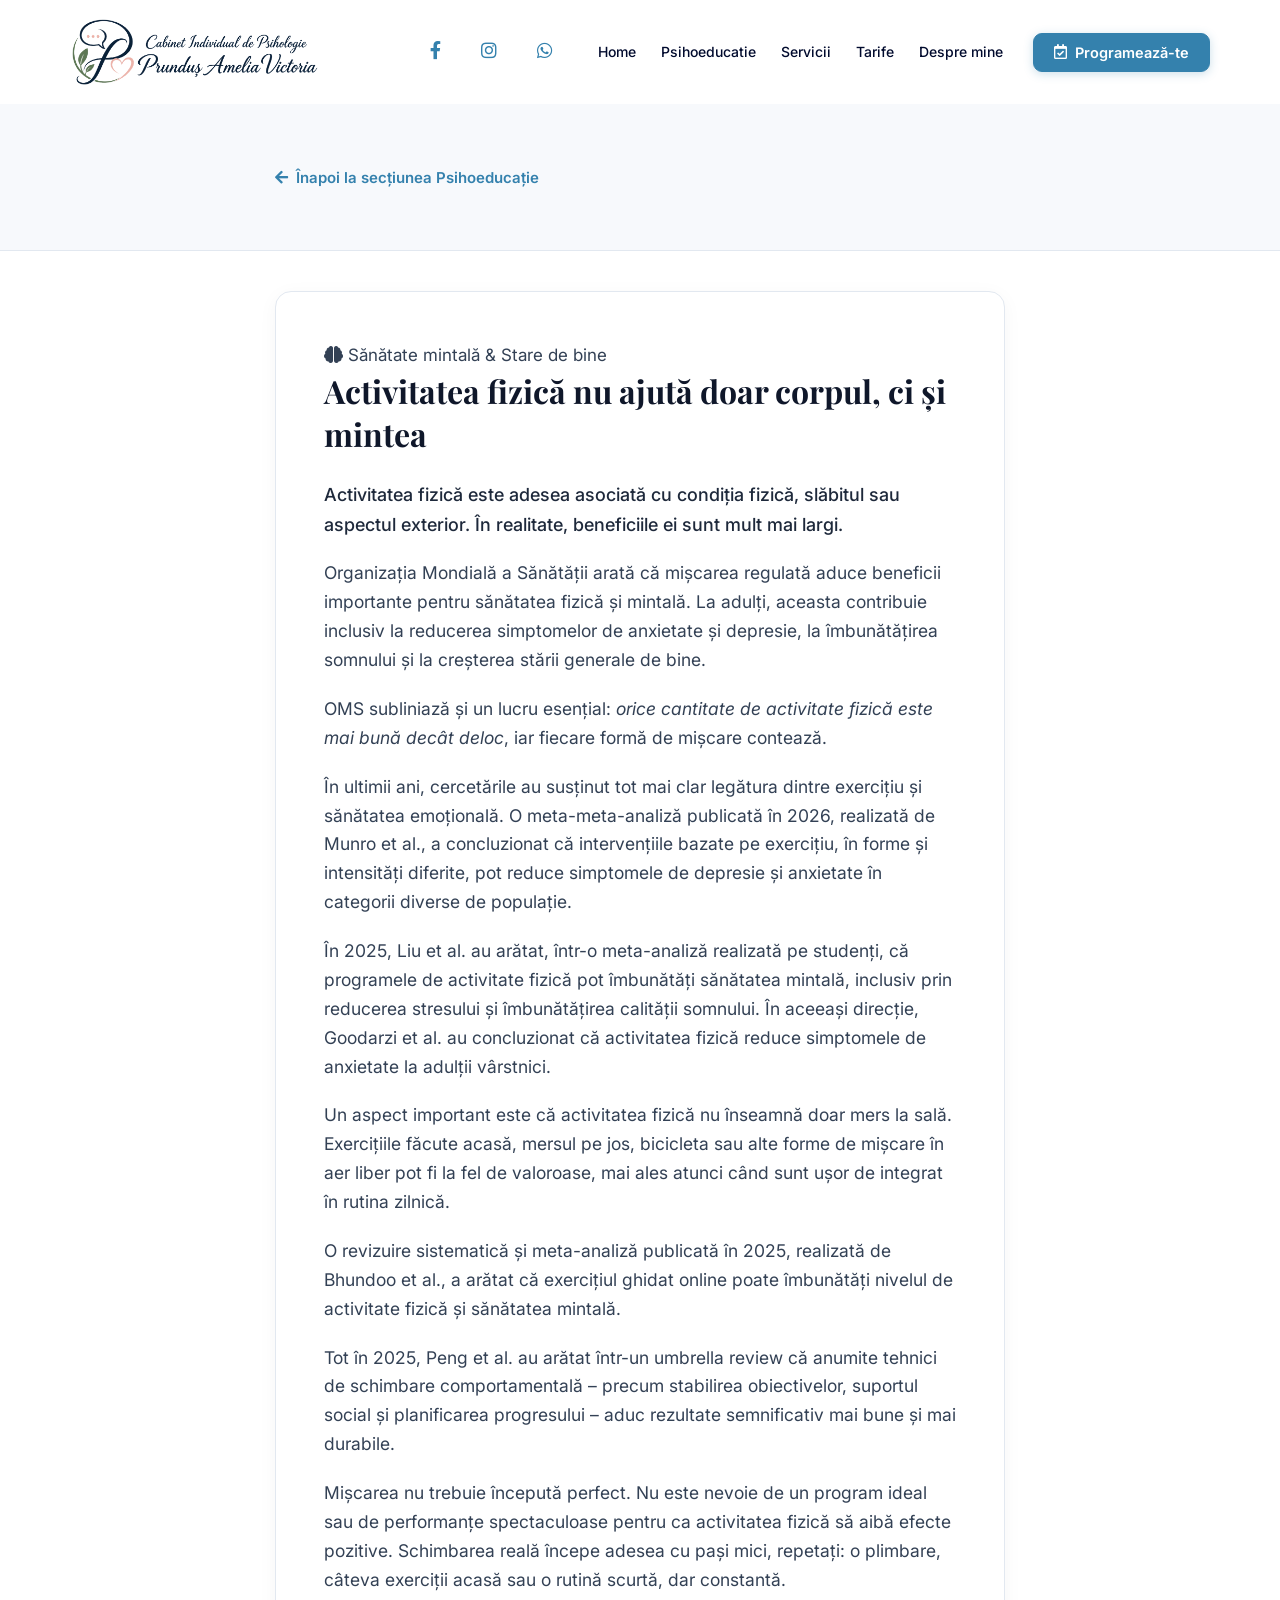
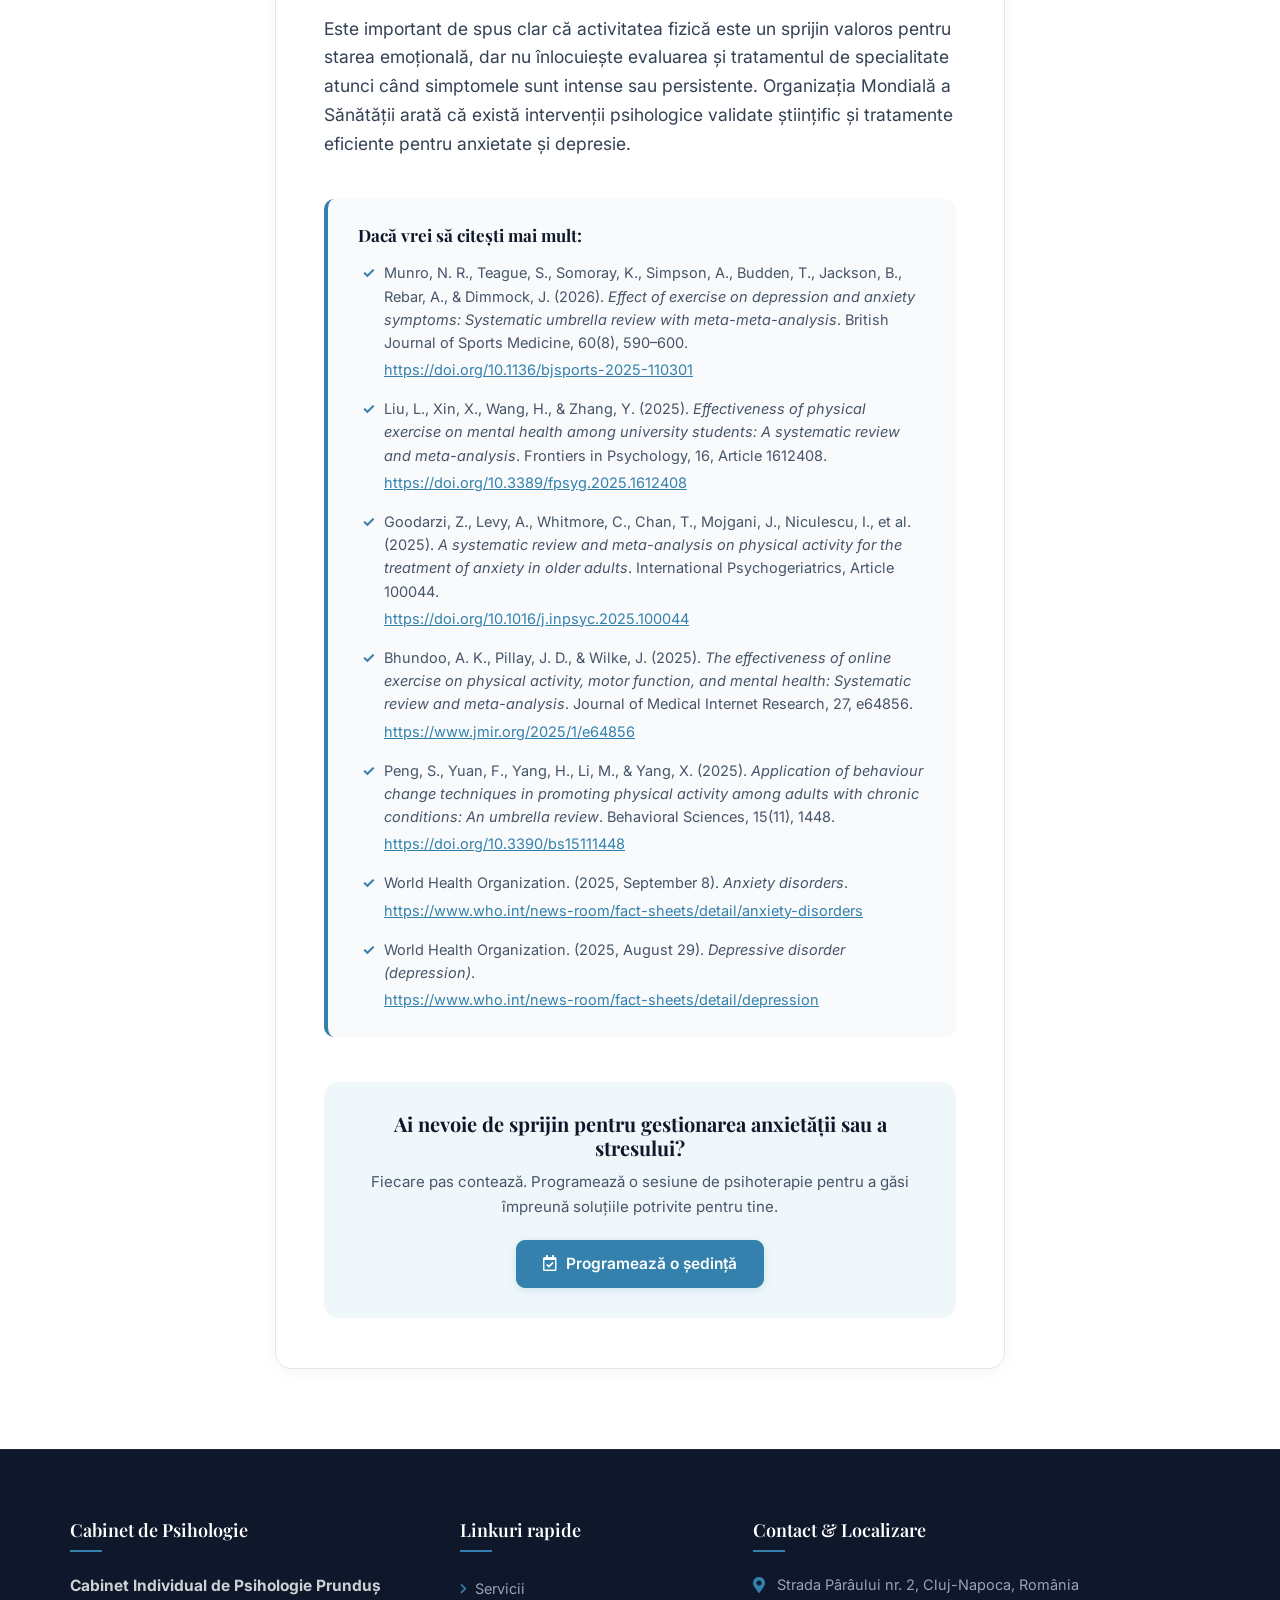
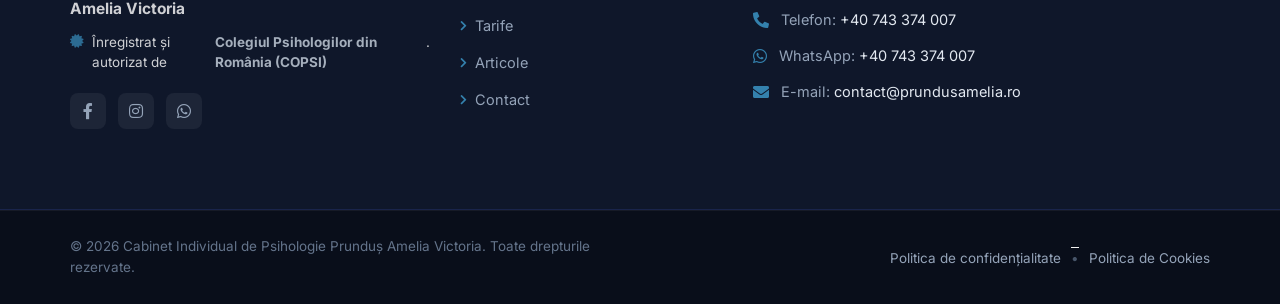
==== commit 42a08905: "Add header CTA button, restructure studies into airy blocks, update footer with full info and legal " ====
--- a/articol-activitatea-fizica.html
+++ b/articol-activitatea-fizica.html
@@ -186,7 +186,7 @@
                       </a>
                     </li>
                     <li class="menu-item nav-item social-nav-item">
-                      <a class="nav-link social-nav-link" href="https://wa.me/40722562596?text=Buna%20ziua%2C%20vreau%20sa%20iau%20legatura%20cu%20tine."
+                      <a class="nav-link social-nav-link" href="https://wa.me/40743374007?text=Buna%20ziua%2C%20vreau%20sa%20iau%20legatura%20cu%20tine."
                         target="_blank" rel="noopener noreferrer" title="WhatsApp">
                         <i class="fab fa-whatsapp"></i>
                       </a>
@@ -195,8 +195,12 @@
                     <li class="menu-item nav-item"><a class="nav-link" href="index.html#psihoeducatie">Psihoeducatie</a></li>
                     <li class="menu-item nav-item"><a class="nav-link" href="index.html#services">Servicii</a></li>
                     <li class="menu-item nav-item"><a class="nav-link" href="index.html#tarife">Tarife</a></li>
-                    <li class="menu-item nav-item"><a class="nav-link" href="index.html#contact">Programari</a></li>
                     <li class="menu-item nav-item"><a class="nav-link" href="index.html#about">Despre mine</a></li>
+                    <li class="menu-item nav-item header-cta-item">
+                      <a class="header-btn-cta" href="index.html#contact">
+                        <i class="far fa-calendar-check"></i> Programează-te
+                      </a>
+                    </li>
                   </ul>
                 </div>
               </nav>
@@ -297,14 +301,80 @@
   </main>
 
   <!-- Footer -->
-  <footer class="footer-area">
+  <footer>
+    <div class="footer-area secondary-bg pt-70 pb-50">
+      <div class="container">
+        <div class="row">
+          <!-- Coloana 1: Info Cabinet & COPSI -->
+          <div class="col-xl-4 col-lg-4 col-md-6 mb-30">
+            <div class="footer-widget footer-cabinet-info">
+              <h4 class="footer-widget-title">Cabinet de Psihologie</h4>
+              <p class="footer-cabinet-name"><strong>Cabinet Individual de Psihologie Prunduș Amelia Victoria</strong></p>
+              <p class="footer-copsi-mention">
+                <i class="fas fa-certificate"></i> Înregistrat și autorizat de <strong>Colegiul Psihologilor din România (COPSI)</strong>.
+              </p>
+              <div class="footer-social-links">
+                <a href="https://www.facebook.com/psiholog.prundus.amelia" target="_blank" rel="noopener noreferrer" title="Facebook"><i class="fab fa-facebook-f"></i></a>
+                <a href="https://www.instagram.com/psiholog_prundus/" target="_blank" rel="noopener noreferrer" title="Instagram"><i class="fab fa-instagram"></i></a>
+                <a href="https://wa.me/40743374007?text=Buna%20ziua%2C%20vreau%20sa%20iau%20legatura%20cu%20tine." target="_blank" rel="noopener noreferrer" title="WhatsApp"><i class="fab fa-whatsapp"></i></a>
+              </div>
+            </div>
+          </div>
+
+          <!-- Coloana 2: Linkuri rapide -->
+          <div class="col-xl-3 col-lg-3 col-md-6 mb-30">
+            <div class="footer-widget">
+              <h4 class="footer-widget-title">Linkuri rapide</h4>
+              <ul class="footer-quick-links">
+                <li><a href="index.html#services"><i class="fas fa-chevron-right"></i> Servicii</a></li>
+                <li><a href="index.html#tarife"><i class="fas fa-chevron-right"></i> Tarife</a></li>
+                <li><a href="index.html#psihoeducatie"><i class="fas fa-chevron-right"></i> Articole</a></li>
+                <li><a href="index.html#contact"><i class="fas fa-chevron-right"></i> Contact</a></li>
+              </ul>
+            </div>
+          </div>
+
+          <!-- Coloana 3: Date de contact -->
+          <div class="col-xl-5 col-lg-5 col-md-12 mb-30">
+            <div class="footer-widget">
+              <h4 class="footer-widget-title">Contact & Localizare</h4>
+              <ul class="footer-contact-list">
+                <li>
+                  <i class="fas fa-map-marker-alt"></i>
+                  <span>Strada Pârâului nr. 2, Cluj-Napoca, România</span>
+                </li>
+                <li>
+                  <i class="fas fa-phone-alt"></i>
+                  <span>Telefon: <a href="tel:+40743374007">+40 743 374 007</a></span>
+                </li>
+                <li>
+                  <i class="fab fa-whatsapp"></i>
+                  <span>WhatsApp: <a href="https://wa.me/40743374007?text=Buna%20ziua%2C%20vreau%20sa%20iau%20legatura%20cu%20tine." target="_blank" rel="noopener noreferrer">+40 743 374 007</a></span>
+                </li>
+                <li>
+                  <i class="fas fa-envelope"></i>
+                  <span>E-mail: <a href="mailto:contact@prundusamelia.ro">contact@prundusamelia.ro</a></span>
+                </li>
+              </ul>
+            </div>
+          </div>
+        </div>
+      </div>
+    </div>
+
+    <!-- Zona de Copyright & Legal -->
     <div class="copyright_area secondary-bg">
       <div class="container">
-        <div class="copyright-wrap">
-          <div class="row">
-            <div class="col-12">
-              <div class="copyright__text pt-35 pb-35 text-center">
-                <p>Copyright ©2026 Prundus Daniel</p>
+        <div class="copyright-wrap pt-25 pb-25">
+          <div class="row align-items-center">
+            <div class="col-lg-6 col-md-12 text-center text-lg-left mb-15 mb-lg-0">
+              <p class="copyright-text mb-0">© 2026 Cabinet Individual de Psihologie Prunduș Amelia Victoria. Toate drepturile rezervate.</p>
+            </div>
+            <div class="col-lg-6 col-md-12 text-center text-lg-right">
+              <div class="footer-legal-links">
+                <a href="index.html" class="open-privacy-modal">Politica de confidențialitate</a>
+                <span class="separator">•</span>
+                <a href="index.html" class="open-cookies-modal">Politica de Cookies</a>
               </div>
             </div>
           </div>
--- a/css/custom.css
+++ b/css/custom.css
@@ -500,6 +500,47 @@
     width: 0 !important;
 }
 
+/* Buton distinct „Programează-te” în partea dreaptă a antetului / meniului */
+.main-menu ul li.header-cta-item {
+    margin-left: 15px;
+    vertical-align: middle;
+}
+
+.main-menu ul li.header-cta-item a.header-btn-cta {
+    display: inline-flex !important;
+    align-items: center !important;
+    justify-content: center !important;
+    gap: 8px !important;
+    background-color: #3481ad !important;
+    color: #ffffff !important;
+    border: 1.5px solid #3481ad !important;
+    border-radius: 9px !important;
+    padding: 10px 20px !important;
+    font-family: 'Inter', sans-serif !important;
+    font-size: 14.5px !important;
+    font-weight: 600 !important;
+    line-height: 1.2 !important;
+    text-decoration: none !important;
+    box-shadow: 0 2px 10px rgba(52, 129, 173, 0.25) !important;
+    transition: transform 0.2s ease, background-color 0.2s ease, box-shadow 0.2s ease !important;
+}
+
+.main-menu ul li.header-cta-item a.header-btn-cta:hover {
+    background-color: #266a91 !important;
+    border-color: #266a91 !important;
+    color: #ffffff !important;
+    transform: translateY(-2px) !important;
+    box-shadow: 0 5px 16px rgba(52, 129, 173, 0.35) !important;
+}
+
+.main-menu ul li.header-cta-item a.header-btn-cta::before,
+.main-menu div > ul > li.header-cta-item:hover > a::before,
+.main-menu ul > li.header-cta-item > a.active::before {
+    display: none !important;
+    content: none !important;
+    width: 0 !important;
+}
+
 /* ========================================================
    MOBILE HEADER: SOCIAL ICONS AFARA DIN MENIUL HAMBURGER
    ======================================================== */
@@ -592,26 +633,27 @@
 /* Studii și formare profesională */
 .education-card {
     background: #ffffff;
-    border-radius: 16px;
+    border-radius: 14px;
     padding: 38px 34px;
-    box-shadow: 0 10px 30px rgba(0, 0, 0, 0.04);
+    box-shadow: 0 4px 20px rgba(15, 23, 42, 0.04);
     height: 100%;
-    border: 1px solid rgba(52, 129, 173, 0.12);
-    transition: transform 0.3s ease, box-shadow 0.3s ease;
+    border: 1px solid #e2e8f0;
+    transition: transform 0.25s ease, box-shadow 0.25s ease;
 }
 
 .education-card:hover {
     transform: translateY(-3px);
-    box-shadow: 0 16px 36px rgba(52, 129, 173, 0.1);
+    box-shadow: 0 10px 28px rgba(15, 23, 42, 0.07);
+    border-color: rgba(52, 129, 173, 0.3);
 }
 
 .education-card-title {
     font-size: 22px;
     font-weight: 700;
-    color: #1e293b;
-    margin-bottom: 20px;
-    padding-bottom: 14px;
-    border-bottom: 2px solid rgba(52, 129, 173, 0.15);
+    color: #0f172a;
+    margin-bottom: 24px;
+    padding-bottom: 16px;
+    border-bottom: 1.5px solid #eef2f6;
     display: flex;
     align-items: center;
     gap: 12px;
@@ -623,10 +665,10 @@
 }
 
 .education-intro-text {
-    font-size: 15px;
-    line-height: 1.65;
+    font-size: 15.5px;
+    line-height: 1.6;
     color: #475569;
-    margin-bottom: 22px;
+    margin-bottom: 24px;
 }
 
 .education-custom-list {
@@ -637,38 +679,50 @@
 
 .education-custom-list li {
     position: relative;
-    padding-left: 24px;
+    padding-left: 20px;
     margin-bottom: 18px;
-    font-size: 15px;
-    line-height: 1.6;
-    color: #334155;
+    padding-bottom: 16px;
+    border-bottom: 1px solid #f1f5f9;
 }
 
 .education-custom-list li:last-child {
     margin-bottom: 0;
+    padding-bottom: 0;
+    border-bottom: none;
 }
 
 .education-custom-list li::before {
-    content: "•";
+    content: "";
     position: absolute;
-    left: 4px;
-    top: -2px;
-    color: #3481ad;
-    font-size: 24px;
-    line-height: 1;
-}
-
-.education-custom-list li strong {
+    left: 0;
+    top: 8px;
+    width: 7px;
+    height: 7px;
+    border-radius: 50%;
+    background-color: #3481ad;
+}
+
+.education-item-title {
     color: #0f172a;
     font-weight: 600;
+    font-size: 16px;
+    line-height: 1.45;
+    margin-bottom: 4px;
+}
+
+.education-desc {
+    color: #475569;
+    font-size: 14.5px;
+    line-height: 1.5;
+    margin-bottom: 3px;
 }
 
 .education-inst {
     display: block;
-    font-size: 13.5px;
-    font-style: italic;
+    font-size: 14px;
+    font-weight: 400;
     color: #64748b;
-    margin-top: 4px;
+    line-height: 1.45;
 }
 
 @media (max-width: 767px) {
@@ -1262,7 +1316,183 @@
     padding-top: 15px;
 }
 
-
-
-
-
+/* ========================================================
+   FOOTER MODERN & REFINAT
+   ======================================================== */
+
+.footer-area {
+    background: #0f172a !important;
+    color: #94a3b8;
+    border-top: 1px solid rgba(255, 255, 255, 0.08);
+}
+
+.footer-widget-title {
+    color: #ffffff;
+    font-size: 18px;
+    font-weight: 600;
+    margin-bottom: 22px;
+    position: relative;
+    padding-bottom: 10px;
+}
+
+.footer-widget-title::after {
+    content: "";
+    position: absolute;
+    bottom: 0;
+    left: 0;
+    width: 32px;
+    height: 2px;
+    background: #3481ad;
+}
+
+.footer-cabinet-name {
+    color: #e2e8f0;
+    font-size: 15.5px;
+    line-height: 1.5;
+    margin-bottom: 12px;
+}
+
+.footer-copsi-mention {
+    font-size: 13.5px;
+    line-height: 1.5;
+    color: #94a3b8;
+    margin-bottom: 20px;
+    display: flex;
+    align-items: flex-start;
+    gap: 8px;
+}
+
+.footer-copsi-mention i {
+    color: #3481ad;
+    margin-top: 3px;
+}
+
+.footer-copsi-mention strong {
+    color: #cbd5e1;
+}
+
+.footer-social-links {
+    display: flex;
+    gap: 12px;
+}
+
+.footer-social-links a {
+    display: inline-flex;
+    align-items: center;
+    justify-content: center;
+    width: 36px;
+    height: 36px;
+    background: rgba(255, 255, 255, 0.06);
+    color: #94a3b8;
+    border-radius: 8px;
+    font-size: 16px;
+    transition: all 0.25s ease;
+    text-decoration: none;
+}
+
+.footer-social-links a:hover {
+    background: #3481ad;
+    color: #ffffff;
+    transform: translateY(-2px);
+}
+
+.footer-quick-links {
+    list-style: none;
+    padding: 0;
+    margin: 0;
+}
+
+.footer-quick-links li {
+    margin-bottom: 10px;
+}
+
+.footer-quick-links a {
+    color: #94a3b8;
+    font-size: 14.5px;
+    text-decoration: none;
+    transition: color 0.2s ease, transform 0.2s ease;
+    display: inline-flex;
+    align-items: center;
+    gap: 8px;
+}
+
+.footer-quick-links a i {
+    font-size: 11px;
+    color: #3481ad;
+}
+
+.footer-quick-links a:hover {
+    color: #ffffff;
+    transform: translateX(4px);
+}
+
+.footer-contact-list {
+    list-style: none;
+    padding: 0;
+    margin: 0;
+}
+
+.footer-contact-list li {
+    display: flex;
+    align-items: flex-start;
+    gap: 12px;
+    margin-bottom: 14px;
+    font-size: 14.5px;
+    line-height: 1.5;
+    color: #94a3b8;
+}
+
+.footer-contact-list li i {
+    color: #3481ad;
+    font-size: 16px;
+    margin-top: 3px;
+    flex-shrink: 0;
+}
+
+.footer-contact-list a {
+    color: #e2e8f0;
+    text-decoration: none;
+    transition: color 0.2s ease;
+}
+
+.footer-contact-list a:hover {
+    color: #3481ad;
+    text-decoration: underline;
+}
+
+.copyright_area {
+    background: #090e1a !important;
+    border-top: 1px solid rgba(255, 255, 255, 0.05);
+}
+
+.copyright-text {
+    font-size: 13.5px;
+    color: #64748b;
+}
+
+.footer-legal-links {
+    display: inline-flex;
+    align-items: center;
+    gap: 10px;
+    font-size: 13.5px;
+}
+
+.footer-legal-links a {
+    color: #94a3b8;
+    text-decoration: none;
+    transition: color 0.2s ease;
+}
+
+.footer-legal-links a:hover {
+    color: #ffffff;
+    text-decoration: underline;
+}
+
+.footer-legal-links .separator {
+    color: #475569;
+}
+
+
+
+
+
